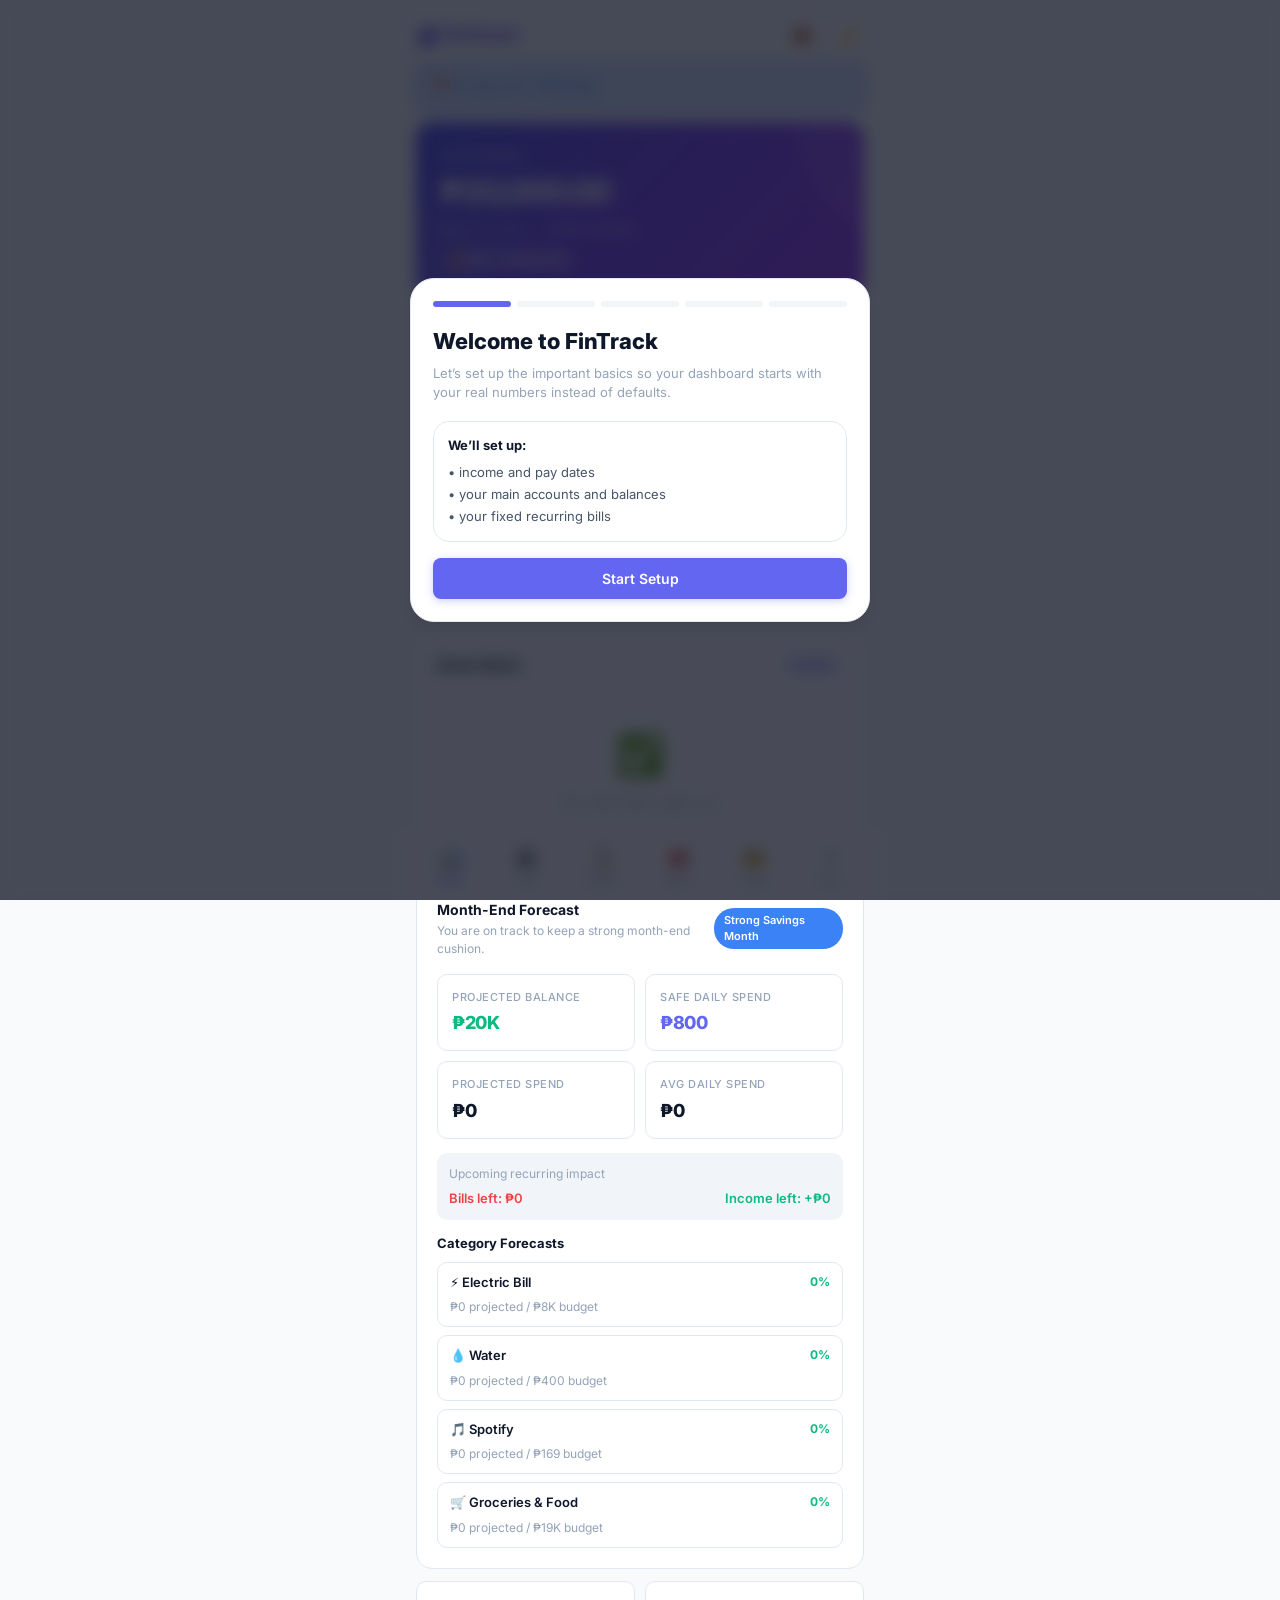
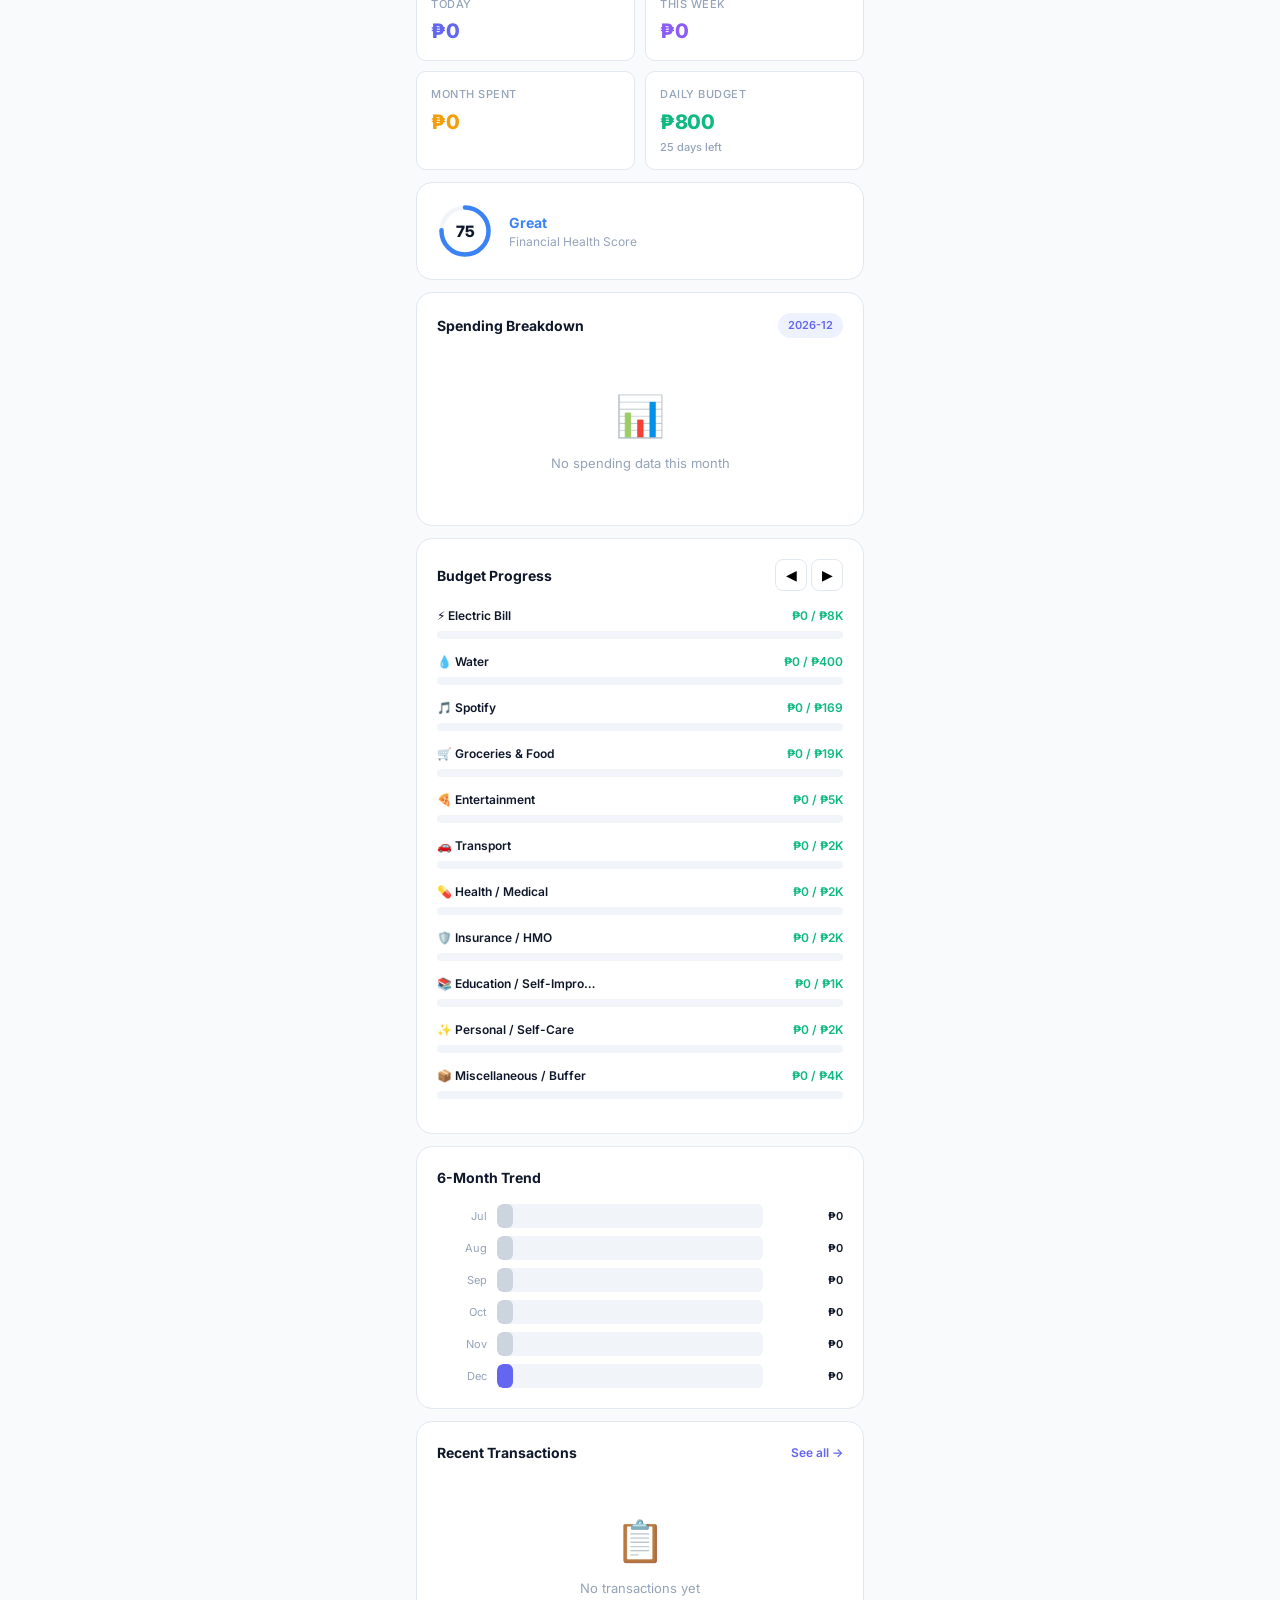
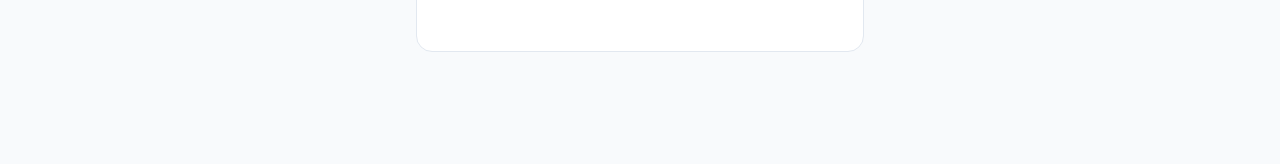
==== index.html.html @ 3748a981 "Add files via upload" ====
<!DOCTYPE html>
<html lang="en">
<head>
<meta charset="UTF-8">
<meta name="viewport" content="width=device-width, initial-scale=1.0">
<title>Finance Tracker</title>
<style>
@import url('https://fonts.googleapis.com/css2?family=Inter:wght@400;500;600;700;800&display=swap');
:root{
  --bg:#f8fafc;--surface:#ffffff;--surface2:#f1f5f9;--text:#0f172a;--text2:#475569;--text3:#94a3b8;
  --border:#e2e8f0;--accent:#6366f1;--accent2:#818cf8;--accent-soft:#eef2ff;
  --green:#10b981;--green-soft:#d1fae5;--red:#ef4444;--red-soft:#fee2e2;
  --amber:#f59e0b;--amber-soft:#fef3c7;--blue:#3b82f6;--blue-soft:#dbeafe;
  --purple:#8b5cf6;--pink:#ec4899;--cyan:#06b6d4;
  --radius:16px;--radius-sm:10px;--radius-xs:8px;
  --shadow:0 1px 3px rgba(0,0,0,.04),0 1px 2px rgba(0,0,0,.06);
  --shadow-md:0 4px 6px -1px rgba(0,0,0,.05),0 2px 4px -2px rgba(0,0,0,.05);
  --shadow-lg:0 10px 15px -3px rgba(0,0,0,.06),0 4px 6px -4px rgba(0,0,0,.06);
  --transition:all .2s ease;
}
.dark{
  --bg:#0c0f1a;--surface:#161b2e;--surface2:#1e2540;--text:#e2e8f0;--text2:#94a3b8;--text3:#64748b;
  --border:#2a3150;--accent:#818cf8;--accent2:#a5b4fc;--accent-soft:#1e1b4b;
  --green-soft:#064e3b;--red-soft:#450a0a;--amber-soft:#451a03;--blue-soft:#172554;
  --shadow:0 1px 3px rgba(0,0,0,.2);--shadow-md:0 4px 6px rgba(0,0,0,.2);--shadow-lg:0 10px 15px rgba(0,0,0,.25);
}
*{box-sizing:border-box;margin:0;padding:0}
body{font-family:'Inter',system-ui,-apple-system,sans-serif;background:var(--bg);color:var(--text);font-size:14px;line-height:1.5;transition:background .3s,color .3s;-webkit-font-smoothing:antialiased}
::-webkit-scrollbar{width:6px;height:6px}::-webkit-scrollbar-track{background:transparent}::-webkit-scrollbar-thumb{background:var(--border);border-radius:3px}

.app{max-width:480px;margin:0 auto;padding:0 16px 100px;min-height:100vh}

/* Top Bar */
.topbar{display:flex;align-items:center;justify-content:space-between;padding:16px 0 12px;position:sticky;top:0;background:var(--bg);z-index:50}
.topbar h1{font-size:18px;font-weight:800;background:linear-gradient(135deg,var(--accent),var(--purple));-webkit-background-clip:text;-webkit-text-fill-color:transparent}
.topbar-actions{display:flex;gap:8px}
.icon-btn{width:36px;height:36px;border-radius:var(--radius-xs);border:1px solid var(--border);background:var(--surface);display:flex;align-items:center;justify-content:center;cursor:pointer;font-size:16px;transition:var(--transition);color:var(--text)}
.icon-btn:hover{background:var(--surface2);transform:scale(1.05)}

/* Cards */
.card{background:var(--surface);border:1px solid var(--border);border-radius:var(--radius);padding:20px;margin-bottom:12px;transition:var(--transition)}
.card:hover{box-shadow:var(--shadow-md)}
.card-header{display:flex;align-items:center;justify-content:space-between;margin-bottom:16px}
.card-title{font-size:14px;font-weight:700;color:var(--text)}
.card-subtitle{font-size:12px;color:var(--text3);margin-top:2px}
.card-badge{font-size:11px;font-weight:600;padding:4px 10px;border-radius:20px;background:var(--accent-soft);color:var(--accent)}

/* Greeting Card */
.greeting{background:linear-gradient(135deg,#6366f1,#8b5cf6,#a855f7);border:none;color:#fff;padding:24px;position:relative;overflow:hidden}
.greeting::after{content:'';position:absolute;top:-50%;right:-30%;width:200px;height:200px;background:rgba(255,255,255,.08);border-radius:50%}
.greeting::before{content:'';position:absolute;bottom:-40%;left:-20%;width:160px;height:160px;background:rgba(255,255,255,.05);border-radius:50%}
.greeting .g-label{font-size:12px;opacity:.8;font-weight:500}
.greeting .g-amount{font-size:32px;font-weight:800;margin:4px 0;letter-spacing:-1px}
.greeting .g-sub{font-size:13px;opacity:.75;display:flex;gap:16px;flex-wrap:wrap}
.greeting .g-tag{display:inline-flex;align-items:center;gap:4px;background:rgba(255,255,255,.15);padding:4px 10px;border-radius:20px;font-size:11px;font-weight:600;margin-top:8px}

/* Stats Grid */
.stats-grid{display:grid;grid-template-columns:1fr 1fr;gap:10px;margin-bottom:12px}
.stat-card{background:var(--surface);border:1px solid var(--border);border-radius:var(--radius-sm);padding:14px;transition:var(--transition)}
.stat-card:hover{box-shadow:var(--shadow)}
.stat-label{font-size:11px;font-weight:500;color:var(--text3);text-transform:uppercase;letter-spacing:.5px}
.stat-value{font-size:20px;font-weight:800;margin-top:4px;letter-spacing:-.5px}
.stat-change{font-size:11px;margin-top:2px;font-weight:500}

/* Progress Bars */
.progress{margin-bottom:14px}
.progress-header{display:flex;justify-content:space-between;margin-bottom:6px}
.progress-label{font-size:12px;font-weight:600;color:var(--text)}
.progress-value{font-size:12px;font-weight:600}
.progress-track{height:8px;background:var(--surface2);border-radius:4px;overflow:hidden}
.progress-fill{height:100%;border-radius:4px;transition:width .4s ease}

/* Bottom Nav */
.bottom-nav{position:fixed;bottom:0;left:50%;transform:translateX(-50%);width:100%;max-width:480px;background:var(--surface);border-top:1px solid var(--border);display:flex;padding:8px 12px;padding-bottom:max(8px,env(safe-area-inset-bottom));z-index:100;backdrop-filter:blur(20px)}
.nav-item{flex:1;display:flex;flex-direction:column;align-items:center;gap:2px;padding:6px 0;border-radius:var(--radius-xs);cursor:pointer;transition:var(--transition);border:none;background:none;color:var(--text3);font-size:10px;font-weight:500;font-family:inherit}
.nav-item.active{color:var(--accent)}
.nav-item.active .nav-icon{background:var(--accent-soft);color:var(--accent)}
.nav-icon{font-size:18px;width:32px;height:28px;display:flex;align-items:center;justify-content:center;border-radius:14px;transition:var(--transition)}
.nav-item:hover .nav-icon{background:var(--surface2)}

/* Sections */
.section{display:none;animation:fadeIn .25s ease}.section.active{display:block}
@keyframes fadeIn{from{opacity:0;transform:translateY(8px)}to{opacity:1;transform:translateY(0)}}

/* Forms */
.input-group{margin-bottom:14px}
.input-label{font-size:12px;font-weight:600;color:var(--text2);margin-bottom:6px;display:block}
.input{width:100%;padding:10px 14px;border:1.5px solid var(--border);border-radius:var(--radius-xs);font-size:14px;font-weight:500;background:var(--surface);color:var(--text);font-family:inherit;transition:var(--transition);outline:none}
.input:focus{border-color:var(--accent);box-shadow:0 0 0 3px rgba(99,102,241,.1)}
select.input{appearance:none;background-image:url("data:image/svg+xml,%3Csvg width='10' height='6' viewBox='0 0 10 6' fill='none' xmlns='http://www.w3.org/2000/svg'%3E%3Cpath d='M1 1L5 5L9 1' stroke='%2394a3b8' stroke-width='1.5' stroke-linecap='round' stroke-linejoin='round'/%3E%3C/svg%3E");background-repeat:no-repeat;background-position:right 12px center;padding-right:32px}
.input-row{display:grid;grid-template-columns:1fr 1fr;gap:10px}
.input-row-3{display:grid;grid-template-columns:1fr 1fr 1fr;gap:10px}
textarea.input{resize:vertical;min-height:80px}

/* Buttons */
.btn{padding:12px 20px;border:none;border-radius:var(--radius-xs);font-size:14px;font-weight:600;cursor:pointer;font-family:inherit;transition:var(--transition);display:inline-flex;align-items:center;justify-content:center;gap:6px;width:100%}
.btn:active{transform:scale(.98)}
.btn-primary{background:var(--accent);color:#fff;box-shadow:0 2px 8px rgba(99,102,241,.3)}
.btn-primary:hover{background:var(--accent2);box-shadow:0 4px 12px rgba(99,102,241,.35)}
.btn-success{background:var(--green);color:#fff}
.btn-danger{background:var(--red);color:#fff}
.btn-ghost{background:transparent;color:var(--text2);border:1.5px solid var(--border)}
.btn-ghost:hover{background:var(--surface2)}
.btn-sm{padding:8px 14px;font-size:12px;width:auto;border-radius:var(--radius-xs)}
.btn-icon{width:32px;height:32px;padding:0;border-radius:var(--radius-xs);border:1px solid var(--border);background:var(--surface);cursor:pointer;display:flex;align-items:center;justify-content:center;font-size:14px;transition:var(--transition)}
.btn-icon:hover{background:var(--surface2)}

/* Quick Actions */
.quick-actions{display:flex;gap:8px;overflow-x:auto;padding:2px 0;-webkit-overflow-scrolling:touch}
.quick-chip{padding:8px 14px;border:1.5px solid var(--border);border-radius:20px;background:var(--surface);font-size:12px;font-weight:600;color:var(--text);cursor:pointer;white-space:nowrap;transition:var(--transition);font-family:inherit}
.quick-chip:hover{border-color:var(--accent);color:var(--accent);background:var(--accent-soft)}

/* Transaction List */
.tx-list{display:flex;flex-direction:column;gap:2px}
.tx-item{display:flex;align-items:center;gap:12px;padding:12px 14px;border-radius:var(--radius-sm);transition:var(--transition);cursor:default}
.tx-item:hover{background:var(--surface2)}
.tx-icon{width:40px;height:40px;border-radius:12px;display:flex;align-items:center;justify-content:center;font-size:18px;flex-shrink:0}
.tx-info{flex:1;min-width:0}
.tx-name{font-size:13px;font-weight:600;white-space:nowrap;overflow:hidden;text-overflow:ellipsis}
.tx-meta{font-size:11px;color:var(--text3);margin-top:1px}
.tx-amount{font-size:14px;font-weight:700;text-align:right;white-space:nowrap}
.tx-delete{opacity:0;transition:var(--transition)}
.tx-item:hover .tx-delete{opacity:1}

/* Category colors */
.cat-groceries{background:#dcfce7;color:#16a34a}.cat-transport{background:#dbeafe;color:#2563eb}
.cat-entertainment{background:#fce7f3;color:#db2777}.cat-health{background:#fee2e2;color:#dc2626}
.cat-electric{background:#fef3c7;color:#d97706}.cat-water{background:#cffafe;color:#0891b2}
.cat-misc{background:#f1f5f9;color:#64748b}.cat-savings{background:#d1fae5;color:#059669}
.cat-insurance{background:#ede9fe;color:#7c3aed}.cat-education{background:#e0e7ff;color:#4f46e5}
.cat-personal{background:#fce7f3;color:#be185d}.cat-spotify{background:#d1fae5;color:#059669}
.cat-income{background:#d1fae5;color:#059669}.cat-debt{background:#fee2e2;color:#dc2626}
.cat-default{background:var(--surface2);color:var(--text2)}

/* Donut Chart */
.donut-container{display:flex;align-items:center;gap:20px;flex-wrap:wrap;justify-content:center}
.donut-svg{width:160px;height:160px;flex-shrink:0}
.donut-legend{display:flex;flex-direction:column;gap:6px;flex:1;min-width:140px}
.legend-item{display:flex;align-items:center;gap:8px;font-size:12px}
.legend-dot{width:8px;height:8px;border-radius:50%;flex-shrink:0}
.legend-label{flex:1;color:var(--text2)}
.legend-value{font-weight:700;font-size:12px}

/* Bar Chart */
.bar-chart{display:flex;flex-direction:column;gap:8px}
.bar-row{display:flex;align-items:center;gap:10px}
.bar-label{width:50px;font-size:11px;color:var(--text3);text-align:right;flex-shrink:0}
.bar-track{flex:1;height:24px;background:var(--surface2);border-radius:6px;overflow:hidden}
.bar-fill{height:100%;border-radius:6px;display:flex;align-items:center;padding:0 8px;font-size:10px;color:#fff;font-weight:600;transition:width .4s ease;min-width:fit-content}
.bar-amount{width:70px;font-size:11px;font-weight:600;text-align:right;flex-shrink:0}

/* Goal Cards */
.goal-card{padding:16px;background:var(--surface2);border:1px solid var(--border);border-radius:var(--radius-sm);margin-bottom:10px;cursor:pointer;transition:var(--transition)}
.goal-card:hover{border-color:var(--accent)}
.goal-top{display:flex;justify-content:space-between;align-items:center;margin-bottom:8px}
.goal-name{font-weight:700;font-size:14px}
.goal-pct{font-weight:800;font-size:14px}
.goal-bar{height:8px;background:var(--border);border-radius:4px;overflow:hidden;margin-bottom:6px}
.goal-fill{height:100%;border-radius:4px;transition:width .4s}
.goal-sub{font-size:11px;color:var(--text3)}

/* Debt Card */
.debt-card{padding:16px;background:var(--surface2);border:1px solid var(--border);border-radius:var(--radius-sm);margin-bottom:10px;cursor:pointer;transition:var(--transition)}
.debt-card:hover{border-color:var(--red)}

/* Wish Card */
.wish-card{display:flex;align-items:center;gap:12px;padding:14px;background:var(--surface2);border:1px solid var(--border);border-radius:var(--radius-sm);margin-bottom:8px;transition:var(--transition)}
.wish-card:hover{border-color:var(--amber)}

/* Score */
.score-circle{width:100px;height:100px;margin:0 auto 12px;position:relative}
.score-bg{fill:none;stroke:var(--surface2);stroke-width:8}
.score-fill{fill:none;stroke-width:8;stroke-linecap:round;transform:rotate(-90deg);transform-origin:50% 50%;transition:stroke-dashoffset .6s ease}
.score-text{font-size:28px;font-weight:800;text-anchor:middle;dominant-baseline:central;fill:var(--text)}

/* Payday Banner */
.payday{background:var(--surface2);border:1px solid var(--border);border-radius:var(--radius-sm);padding:14px;margin-bottom:12px;display:flex;align-items:center;gap:14px}
.payday-days{font-size:28px;font-weight:800;color:var(--accent);min-width:48px;text-align:center;line-height:1}
.payday-info{flex:1}
.payday-label{font-size:13px;font-weight:600;color:var(--text)}
.payday-sub{font-size:11px;color:var(--text3)}

/* Alerts */
.alert{padding:12px 16px;border-radius:var(--radius-sm);margin-bottom:12px;font-size:13px;display:none;border:1px solid}
.alert-warn{background:var(--red-soft);border-color:var(--red);color:var(--red)}
.alert-info{background:var(--blue-soft);border-color:var(--blue);color:var(--blue)}
.dark .alert-warn{color:#fca5a5}.dark .alert-info{color:#93c5fd}

/* Empty State */
.empty{text-align:center;padding:32px 16px;color:var(--text3)}
.empty-icon{font-size:40px;margin-bottom:8px}
.empty-text{font-size:13px}

/* Modal */
.modal-overlay{position:fixed;top:0;left:0;width:100%;height:100%;background:rgba(0,0,0,.4);display:none;align-items:flex-end;justify-content:center;z-index:200;backdrop-filter:blur(4px)}
.modal-overlay.show{display:flex}
.modal{background:var(--surface);border-radius:var(--radius) var(--radius) 0 0;padding:24px;width:100%;max-width:480px;max-height:85vh;overflow-y:auto;animation:slideUp .25s ease}
@keyframes slideUp{from{transform:translateY(100%)}to{transform:translateY(0)}}
.modal-handle{width:36px;height:4px;background:var(--border);border-radius:2px;margin:0 auto 16px}
.modal h3{font-size:16px;font-weight:700;margin-bottom:16px}
.modal-actions{display:flex;gap:8px;margin-top:16px}

/* Filter Pills */
.filter-row{display:flex;gap:6px;overflow-x:auto;padding:2px 0;margin-bottom:14px;-webkit-overflow-scrolling:touch}
.filter-pill{padding:6px 14px;border:1.5px solid var(--border);border-radius:20px;font-size:12px;font-weight:600;background:var(--surface);color:var(--text2);cursor:pointer;white-space:nowrap;transition:var(--transition);font-family:inherit}
.filter-pill.active{background:var(--accent);color:#fff;border-color:var(--accent)}
.filter-pill:hover:not(.active){border-color:var(--accent);color:var(--accent)}

/* Setting rows */
.setting-item{display:flex;align-items:center;justify-content:space-between;padding:14px 0;border-bottom:1px solid var(--border)}
.setting-item:last-child{border:none}
.setting-left{display:flex;align-items:center;gap:10px}
.setting-icon{width:36px;height:36px;border-radius:var(--radius-xs);display:flex;align-items:center;justify-content:center;font-size:16px;background:var(--surface2)}
.setting-name{font-size:13px;font-weight:600}
.setting-desc{font-size:11px;color:var(--text3)}
.setting-input{width:110px;text-align:right}


.info-btn{width:22px;height:22px;border-radius:50%;border:1px solid var(--border);background:var(--surface2);color:var(--text3);display:inline-flex;align-items:center;justify-content:center;font-size:11px;font-weight:800;cursor:pointer;transition:var(--transition);margin-left:6px}
.info-btn:hover{color:var(--accent);border-color:var(--accent);background:var(--accent-soft)}
.inline-actions{display:flex;gap:6px;align-items:center}
.nw-row-actions{display:flex;gap:6px;align-items:center;justify-content:flex-end;flex-wrap:nowrap}


.onboard-overlay{position:fixed;inset:0;background:rgba(2,6,23,.72);display:none;align-items:center;justify-content:center;z-index:500;padding:16px;backdrop-filter:blur(8px)}
.onboard-overlay.show{display:flex}
.onboard-card{width:100%;max-width:460px;background:var(--surface);border:1px solid var(--border);border-radius:24px;padding:22px;box-shadow:var(--shadow-lg);max-height:90vh;overflow:auto}
.onboard-step{display:none}
.onboard-step.active{display:block}
.onboard-progress{display:flex;gap:6px;margin:0 0 18px}
.onboard-progress span{flex:1;height:6px;border-radius:999px;background:var(--surface2)}
.onboard-progress span.active{background:var(--accent)}
.onboard-title{font-size:22px;font-weight:800;margin-bottom:6px}
.onboard-sub{font-size:13px;color:var(--text3);margin-bottom:18px}
.choice-grid{display:grid;grid-template-columns:1fr 1fr;gap:10px}
.choice-card{border:1.5px solid var(--border);border-radius:14px;padding:14px;background:var(--surface);cursor:pointer;transition:var(--transition)}
.choice-card.active{border-color:var(--accent);background:var(--accent-soft)}
.mini-list{display:grid;gap:8px}
.mini-item{display:flex;align-items:center;justify-content:space-between;gap:8px;padding:10px 12px;border:1px solid var(--border);border-radius:12px;background:var(--surface2)}
.tag-row{display:flex;gap:8px;flex-wrap:wrap}
.tag-btn{padding:8px 12px;border-radius:999px;border:1px solid var(--border);background:var(--surface);cursor:pointer;font-size:12px;font-weight:600}
.tag-btn.active{background:var(--accent-soft);border-color:var(--accent);color:var(--accent)}

/* NW */
.nw-account{display:grid;grid-template-columns:minmax(0,1fr) auto;align-items:center;gap:10px;padding:12px 0;border-bottom:1px solid var(--border)}
.nw-account:last-child{border:none}
.nw-name{display:flex;align-items:center;gap:8px;font-size:13px;font-weight:600;min-width:0}

/* Journal */
.journal-card{padding:16px;background:var(--surface2);border:1px solid var(--border);border-radius:var(--radius-sm);margin-bottom:8px}
.journal-date{font-size:11px;color:var(--text3);margin-bottom:4px}
.journal-title{font-weight:700;font-size:14px;margin-bottom:4px}
.journal-text{font-size:13px;color:var(--text2);white-space:pre-wrap}

/* Custom scrollbar hide for nav */
.filter-row::-webkit-scrollbar,.quick-actions::-webkit-scrollbar{display:none}

@media(max-width:380px){
  .stats-grid{grid-template-columns:1fr 1fr}
  .input-row,.input-row-3{grid-template-columns:1fr}
  .stat-value{font-size:17px}
}
</style>
</head>
<body>
<div class="app">
<div class="topbar">
  <h1>💰 FinTrack</h1>
  <div class="topbar-actions">
    <button class="icon-btn" onclick="exportCSV()" title="Export CSV">📥</button>
    <button class="icon-btn" id="dark-toggle" onclick="toggleDark()" title="Toggle theme">🌙</button>
  </div>
</div>

<div class="alert alert-warn" id="alert"></div>
<div class="alert alert-info" id="tip-box"></div>

<!-- DASHBOARD -->
<div class="section active" id="sec-dashboard">
  <div class="card greeting" id="greeting-card"></div>
  <div class="payday" id="payday-card"></div>
  <div class="card" id="recurring-dashboard"></div>
  <div class="card" id="smart-alerts-card"></div>
  <div class="card" id="forecast-card"></div>
  <div class="stats-grid" id="stats-grid"></div>
  <div id="health-mini"></div>
  <div class="card"><div class="card-header"><span class="card-title">Spending Breakdown</span><span class="card-badge" id="donut-month"></span></div><div id="donut-area"></div></div>
  <div class="card"><div class="card-header"><span class="card-title">Budget Progress</span><div style="display:flex;gap:4px"><button class="btn-icon" onclick="changeMonth(-1)">◀</button><button class="btn-icon" onclick="changeMonth(1)">▶</button></div></div><div id="budget-bars"></div></div>
  <div class="card"><div class="card-header"><span class="card-title">6-Month Trend</span></div><div id="month-chart"></div></div>
  <div class="card"><div class="card-header"><span class="card-title">Recent Transactions</span><span style="font-size:12px;color:var(--accent);cursor:pointer;font-weight:600" onclick="showTab('history')">See all →</span></div><div id="recent-tx"></div></div>
</div>

<!-- ADD -->
<div class="section" id="sec-add">
  <div class="card">
    <div class="card-header"><span class="card-title">New Expense</span></div>
    <div class="input-row" style="margin-bottom:14px">
      <div class="input-group"><label class="input-label">Date</label><input type="date" class="input" id="f-date"></div>
      <div class="input-group"><label class="input-label">Amount (₱)</label><input type="number" class="input" id="f-amount" placeholder="0.00"></div>
    </div>
    <div class="input-group"><label class="input-label">Category</label><select class="input" id="f-cat" onchange="toggleCustom()"></select></div>
    <div class="input-group" id="custom-cat-wrap" style="display:none"><label class="input-label">Custom Category Name</label><input type="text" class="input" id="f-custom-cat" placeholder="e.g. Birthday Gift"></div>
    <div class="input-row"><div class="input-group"><label class="input-label">Account</label><select class="input" id="f-account"></select></div><div class="input-group"><label class="input-label">Note (optional)</label><input type="text" class="input" id="f-note" placeholder="e.g. SM Supermarket"></div></div>
    <button class="btn btn-primary" onclick="addEntry()">Add Expense</button>
  </div>
  <div class="card">
    <div class="card-header"><span class="card-title">Quick Add</span></div>
    <div class="quick-actions" id="quick-buttons"></div>
  </div>
  <div class="card">
    <div class="card-header"><span class="card-title">Extra Income</span><span class="card-badge" style="background:var(--green-soft);color:var(--green)">+ Income</span></div>
    <div class="input-row" style="margin-bottom:14px">
      <div class="input-group"><label class="input-label">Date</label><input type="date" class="input" id="inc-date"></div>
      <div class="input-group"><label class="input-label">Amount (₱)</label><input type="number" class="input" id="inc-amount" placeholder="0.00"></div>
    </div>
    <div class="input-row" style="margin-bottom:14px">
      <div class="input-group"><label class="input-label">Source</label><select class="input" id="inc-source"><option>Freelance</option><option>Bonus</option><option>13th Month Pay</option><option>Side Hustle</option><option>Gift/Reward</option><option>Other</option></select></div>
      <div class="input-group"><label class="input-label">Account</label><select class="input" id="inc-account"></select></div>
    </div>
    <div class="input-group"><label class="input-label">Note</label><input type="text" class="input" id="inc-note" placeholder="e.g. Logo design"></div>
    <button class="btn btn-success" onclick="addIncome()">Add Income</button>
  </div>
</div>

<!-- HISTORY -->
<div class="section" id="sec-history">
  <div class="card" style="margin-bottom:12px">
    <div class="card-header"><span class="card-title">Search & Filters</span><span class="card-badge">History</span></div>
    <div class="input-group" style="margin-bottom:12px">
      <label class="input-label">Search</label>
      <input type="text" class="input" id="hist-search" placeholder="Search note, category, source, amount..." oninput="render()">
    </div>
    <div class="input-row" style="margin-bottom:12px">
      <div class="input-group" style="margin:0"><label class="input-label">Category</label><select class="input" id="hist-filter" onchange="render()"></select></div>
      <div class="input-group" style="margin:0"><label class="input-label">Month</label><input type="month" class="input" id="hist-month" onchange="render()"></div>
    </div>
    <div class="input-row" style="margin-bottom:12px">
      <div class="input-group" style="margin:0"><label class="input-label">Type</label><select class="input" id="hist-type" onchange="render()"><option value="all">All</option><option value="expense">Expenses</option><option value="income">Income</option></select></div>
      <div class="input-group" style="margin:0"><label class="input-label">Sort</label><select class="input" id="hist-sort" onchange="render()"><option value="newest">Newest</option><option value="oldest">Oldest</option><option value="highest">Highest Amount</option><option value="lowest">Lowest Amount</option></select></div>
    </div>
    <div class="input-group" style="margin-bottom:12px"><label class="input-label">Account</label><select class="input" id="hist-account" onchange="render()"></select></div>
    <div class="input-row" style="margin-bottom:12px">
      <div class="input-group" style="margin:0"><label class="input-label">Min Amount (₱)</label><input type="number" class="input" id="hist-min" placeholder="0" oninput="render()"></div>
      <div class="input-group" style="margin:0"><label class="input-label">Max Amount (₱)</label><input type="number" class="input" id="hist-max" placeholder="Any" oninput="render()"></div>
    </div>
    <div style="display:flex;gap:8px;flex-wrap:wrap">
      <button class="btn btn-ghost btn-sm" onclick="resetHistoryFilters()">Reset Filters</button>
      <button class="btn btn-ghost btn-sm" onclick="exportCSV()">📥 CSV</button>
    </div>
  </div>
  <div id="history-summary"></div>
  <div id="history-content"></div>
  <div class="card" style="margin-top:12px"><div class="card-header"><span class="card-title">Income History</span></div><div id="income-history"></div></div>
</div>

<!-- GOALS -->
<div class="section" id="sec-goals">
  <div class="card"><div class="card-header"><span class="card-title">Financial Health <button class="info-btn" onclick="showInfo(\'financial-health\')" title="What is this?">i</button></span></div><div id="health-score"></div></div>
  <div class="card">
    <div class="card-header"><span class="card-title">Savings Goals</span><button class="btn btn-sm btn-ghost" onclick="openModal('modal-add-goal')">+ Add</button></div>
    <div id="goals-list"></div>
  </div>
  <div class="card">
    <div class="card-header"><span class="card-title">Wishlist</span><button class="btn btn-sm btn-ghost" onclick="openModal('modal-add-wish')">+ Add</button></div>
    <div id="wishlist"></div>
  </div>
  <div class="card"><div class="card-header"><span class="card-title">Emergency Fund Calculator</span></div><div id="ef-calc"></div></div>
</div>

<!-- DEBTS -->
<div class="section" id="sec-debts">
  <div class="card">
    <div class="card-header"><span class="card-title">Debt Tracker</span><button class="btn btn-sm btn-ghost" onclick="openModal('modal-add-debt')">+ Add</button></div>
    <div id="debt-summary"></div>
    <div id="debt-list"></div>
  </div>
</div>

<!-- MORE -->
<div class="section" id="sec-more">
  <div class="card"><div class="card-header"><span class="card-title">Net Worth <button class="info-btn" onclick="showInfo(\'net-worth\')" title="What is this?">i</button></span><button class="btn btn-sm btn-ghost" onclick="openNetWorthAdd()">+ Add</button></div>
    <div id="nw-inputs"></div>
    <button class="btn btn-success" style="margin-top:14px" onclick="saveNetWorth()">Save Balances</button>
    <div id="nw-total"></div>
  </div>
  <div class="card"><div class="card-header"><span class="card-title">Net Worth History <button class="info-btn" onclick="showInfo(\'net-worth-history\')" title="What is this?">i</button></span></div><div id="nw-chart"></div></div>
  <div class="card"><div class="card-header"><span class="card-title">Annual Report — <span id="year-label"></span></span><div style="display:flex;gap:4px"><button class="btn-icon" onclick="changeYear(-1)">◀</button><button class="btn-icon" onclick="changeYear(1)">▶</button></div></div>
    <div class="stats-grid" id="year-stats"></div>
    <div id="year-chart" style="margin-top:14px"></div>
    <div id="year-top" style="margin-top:14px"></div>
  </div>
  <div class="card"><div class="card-header"><span class="card-title">Financial Journal</span><button class="btn btn-sm btn-ghost" onclick="openModal('modal-add-journal')">+ Add</button></div><div id="journal-list"></div></div>
  <div class="card"><div class="card-header"><span class="card-title">50/30/20 Rule <button class="info-btn" onclick="showInfo(\'rule-503020\')" title="What is this?">i</button></span></div><div id="rule-content"></div></div>
  <div class="card"><div class="card-header"><span class="card-title">Settings</span><button class="btn btn-sm btn-ghost" onclick="openModal('modal-smart-budget')">Smart Setup</button></div>
    <div id="settings-content"></div>
  </div>
  <div class="card"><div class="card-header"><span class="card-title">Recurring Bills & Income</span><button class="btn btn-sm btn-ghost" onclick="openModal('modal-add-recurring')">+ Add</button></div><div id="recurring-manager"></div></div>
  <div class="card"><div class="card-header"><span class="card-title">Smart Alert Settings</span></div><div id="alert-settings"></div></div>
  <div class="card"><div class="card-header"><span class="card-title">Custom Categories</span></div><div id="custom-cat-list"></div></div>
  <div class="card"><div class="card-header"><span class="card-title">Backup & Restore</span></div>
    <div style="display:flex;gap:8px;flex-wrap:wrap">
      <button class="btn btn-sm btn-ghost" onclick="backupData()">📥 Download Backup</button>
      <button class="btn btn-sm btn-ghost" onclick="document.getElementById('restore-file').click()">📤 Restore</button>
      <input type="file" id="restore-file" accept=".json" style="display:none" onchange="restoreData(event)">
    </div>
    <div id="backup-msg" style="font-size:12px;color:var(--text3);margin-top:8px"></div>
  </div>
</div>

<!-- Bottom Nav -->
<nav class="bottom-nav">
  <button class="nav-item active" data-tab="dashboard" onclick="showTab('dashboard')"><span class="nav-icon">📊</span>Home</button>
  <button class="nav-item" data-tab="add" onclick="showTab('add')"><span class="nav-icon">➕</span>Add</button>
  <button class="nav-item" data-tab="history" onclick="showTab('history')"><span class="nav-icon">📋</span>History</button>
  <button class="nav-item" data-tab="goals" onclick="showTab('goals')"><span class="nav-icon">🎯</span>Goals</button>
  <button class="nav-item" data-tab="debts" onclick="showTab('debts')"><span class="nav-icon">💳</span>Debts</button>
  <button class="nav-item" data-tab="more" onclick="showTab('more')"><span class="nav-icon">⚙️</span>More</button>
</nav>
</div>

<!-- MODALS -->
<div class="modal-overlay" id="modal-add-goal" onclick="if(event.target===this)closeModal(this.id)"><div class="modal"><div class="modal-handle"></div><h3>New Savings Goal</h3>
  <div class="input-group"><label class="input-label">Goal Name</label><input type="text" class="input" id="g-name" placeholder="e.g. Emergency Fund"></div>
  <div class="input-row"><div class="input-group"><label class="input-label">Target (₱)</label><input type="number" class="input" id="g-target" placeholder="270000"></div><div class="input-group"><label class="input-label">Current (₱)</label><input type="number" class="input" id="g-current" placeholder="0"></div></div>
  <div class="input-group"><label class="input-label">Monthly Contribution (₱)</label><input type="number" class="input" id="g-monthly" placeholder="15000"></div>
  <div class="modal-actions"><button class="btn btn-ghost" onclick="closeModal('modal-add-goal')">Cancel</button><button class="btn btn-primary" onclick="addGoal()">Add Goal</button></div>
</div></div>

<div class="modal-overlay" id="modal-edit-goal" onclick="if(event.target===this)closeModal(this.id)"><div class="modal"><div class="modal-handle"></div><h3>Edit Goal</h3>
  <div class="input-group"><label class="input-label">Name</label><input type="text" class="input" id="mg-name"></div>
  <div class="input-row"><div class="input-group"><label class="input-label">Target (₱)</label><input type="number" class="input" id="mg-target"></div><div class="input-group"><label class="input-label">Current (₱)</label><input type="number" class="input" id="mg-current"></div></div>
  <div class="input-group"><label class="input-label">Monthly (₱)</label><input type="number" class="input" id="mg-monthly"></div>
  <div class="modal-actions"><button class="btn btn-ghost" onclick="closeModal('modal-edit-goal')">Cancel</button><button class="btn btn-danger btn-sm" onclick="deleteGoal()">Delete</button><button class="btn btn-primary" onclick="saveGoalEdit()">Save</button></div>
</div></div>

<div class="modal-overlay" id="modal-add-wish" onclick="if(event.target===this)closeModal(this.id)"><div class="modal"><div class="modal-handle"></div><h3>Add to Wishlist</h3>
  <div class="input-group"><label class="input-label">Item</label><input type="text" class="input" id="w-name" placeholder="e.g. AirPods"></div>
  <div class="input-row"><div class="input-group"><label class="input-label">Price (₱)</label><input type="number" class="input" id="w-price" placeholder="0"></div><div class="input-group"><label class="input-label">Priority</label><select class="input" id="w-priority"><option>Low</option><option>Medium</option><option selected>Want</option><option>Need Soon</option></select></div></div>
  <div class="modal-actions"><button class="btn btn-ghost" onclick="closeModal('modal-add-wish')">Cancel</button><button class="btn btn-primary" onclick="addWish()">Add</button></div>
</div></div>

<div class="modal-overlay" id="modal-add-debt" onclick="if(event.target===this)closeModal(this.id)"><div class="modal"><div class="modal-handle"></div><h3>Add Debt</h3>
  <div class="input-row"><div class="input-group"><label class="input-label">Name</label><input type="text" class="input" id="d-name" placeholder="e.g. Credit Card"></div><div class="input-group"><label class="input-label">Type</label><select class="input" id="d-type"><option>Credit Card</option><option>Personal Loan</option><option>Friend/Family</option><option>BNPL</option><option>Other</option></select></div></div>
  <div class="input-row"><div class="input-group"><label class="input-label">Total Owed (₱)</label><input type="number" class="input" id="d-total" placeholder="0"></div><div class="input-group"><label class="input-label">Monthly Payment (₱)</label><input type="number" class="input" id="d-payment" placeholder="0"></div></div>
  <div class="input-row"><div class="input-group"><label class="input-label">Interest (%/yr)</label><input type="number" class="input" id="d-interest" placeholder="0" step="0.1"></div><div class="input-group"><label class="input-label">Due Date</label><input type="text" class="input" id="d-due" placeholder="e.g. 15th"></div></div>
  <div class="modal-actions"><button class="btn btn-ghost" onclick="closeModal('modal-add-debt')">Cancel</button><button class="btn btn-danger" onclick="addDebt()">Add Debt</button></div>
</div></div>

<div class="modal-overlay" id="modal-edit-debt" onclick="if(event.target===this)closeModal(this.id)"><div class="modal"><div class="modal-handle"></div><h3>Edit Debt</h3>
  <div class="input-group"><label class="input-label">Name</label><input type="text" class="input" id="md-name"></div>
  <div class="input-row"><div class="input-group"><label class="input-label">Remaining (₱)</label><input type="number" class="input" id="md-total"></div><div class="input-group"><label class="input-label">Payment (₱/mo)</label><input type="number" class="input" id="md-payment"></div></div>
  <div class="input-group"><label class="input-label">Interest (%/yr)</label><input type="number" class="input" id="md-interest" step="0.1"></div>
  <div class="modal-actions"><button class="btn btn-ghost" onclick="closeModal('modal-edit-debt')">Cancel</button><button class="btn btn-danger btn-sm" onclick="deleteDebt()">Delete</button><button class="btn btn-primary" onclick="saveDebtEdit()">Save</button></div>
</div></div>

<div class="modal-overlay" id="modal-edit-cat" onclick="if(event.target===this)closeModal(this.id)"><div class="modal"><div class="modal-handle"></div><h3>Edit Category</h3>
  <div class="input-group"><label class="input-label">Name</label><input type="text" class="input" id="modal-edit-name"></div>
  <div class="modal-actions"><button class="btn btn-ghost" onclick="closeModal('modal-edit-cat')">Cancel</button><button class="btn btn-primary" onclick="confirmEdit()">Save</button></div>
</div></div>

<div class="modal-overlay" id="modal-delete-cat" onclick="if(event.target===this)closeModal(this.id)"><div class="modal"><div class="modal-handle"></div><h3>Delete Category</h3>
  <p id="modal-delete-msg" style="font-size:13px;margin-bottom:8px"></p>
  <p style="font-size:12px;color:var(--text3)">Transactions will move to Miscellaneous / Buffer.</p>
  <div class="modal-actions"><button class="btn btn-ghost" onclick="closeModal('modal-delete-cat')">Cancel</button><button class="btn btn-danger" onclick="confirmDelete()">Delete</button></div>
</div></div>

<div class="modal-overlay" id="modal-add-journal" onclick="if(event.target===this)closeModal(this.id)"><div class="modal"><div class="modal-handle"></div><h3>New Journal Entry</h3>
  <div class="input-row"><div class="input-group"><label class="input-label">Month</label><input type="month" class="input" id="j-month"></div><div class="input-group"><label class="input-label">Title</label><input type="text" class="input" id="j-title" placeholder="e.g. Monthly reflection"></div></div>
  <div class="input-group"><label class="input-label">Note</label><textarea class="input" id="j-note" placeholder="Write your thoughts..."></textarea></div>
  <div class="modal-actions"><button class="btn btn-ghost" onclick="closeModal('modal-add-journal')">Cancel</button><button class="btn btn-primary" onclick="addJournal()">Save</button></div>
</div></div>


<div class="modal-overlay" id="modal-edit-entry" onclick="if(event.target===this)closeModal(this.id)"><div class="modal"><div class="modal-handle"></div><h3>Edit Expense</h3>
  <div class="input-row">
    <div class="input-group"><label class="input-label">Date</label><input type="date" class="input" id="me-date"></div>
    <div class="input-group"><label class="input-label">Amount (₱)</label><input type="number" class="input" id="me-amount" placeholder="0.00"></div>
  </div>
  <div class="input-group"><label class="input-label">Category</label><select class="input" id="me-cat"></select></div>
  <div class="input-group" id="me-custom-cat-wrap" style="display:none"><label class="input-label">Custom Category Name</label><input type="text" class="input" id="me-custom-cat" placeholder="e.g. Birthday Gift"></div>
  <div class="input-row"><div class="input-group"><label class="input-label">Account</label><select class="input" id="me-account"></select></div><div class="input-group"><label class="input-label">Note</label><input type="text" class="input" id="me-note" placeholder="Optional note"></div></div>
  <div class="modal-actions">
    <button class="btn btn-ghost" onclick="closeModal('modal-edit-entry')">Cancel</button>
    <button class="btn btn-danger btn-sm" onclick="deleteEditingEntry()">Delete</button>
    <button class="btn btn-ghost btn-sm" onclick="duplicateEditingEntry()">Duplicate</button>
    <button class="btn btn-primary" onclick="saveEntryEdit()">Save</button>
  </div>
</div></div>

<div class="modal-overlay" id="modal-edit-income" onclick="if(event.target===this)closeModal(this.id)"><div class="modal"><div class="modal-handle"></div><h3>Edit Income</h3>
  <div class="input-row">
    <div class="input-group"><label class="input-label">Date</label><input type="date" class="input" id="mi-date"></div>
    <div class="input-group"><label class="input-label">Amount (₱)</label><input type="number" class="input" id="mi-amount" placeholder="0.00"></div>
  </div>
  <div class="input-row">
    <div class="input-group"><label class="input-label">Source</label><select class="input" id="mi-source"><option>Freelance</option><option>Bonus</option><option>13th Month Pay</option><option>Side Hustle</option><option>Gift/Reward</option><option>Other</option></select></div>
    <div class="input-group"><label class="input-label">Account</label><select class="input" id="mi-account"></select></div>
  </div>
  <div class="input-group"><label class="input-label">Note</label><input type="text" class="input" id="mi-note" placeholder="Optional note"></div>
  <div class="modal-actions">
    <button class="btn btn-ghost" onclick="closeModal('modal-edit-income')">Cancel</button>
    <button class="btn btn-danger btn-sm" onclick="deleteEditingIncome()">Delete</button>
    <button class="btn btn-ghost btn-sm" onclick="duplicateEditingIncome()">Duplicate</button>
    <button class="btn btn-primary" onclick="saveIncomeEdit()">Save</button>
  </div>
</div></div>


<div class="modal-overlay" id="modal-add-recurring" onclick="if(event.target===this)closeModal(this.id)"><div class="modal"><div class="modal-handle"></div><h3>Add Recurring Item</h3>
  <div class="input-row">
    <div class="input-group"><label class="input-label">Type</label><select class="input" id="r-type" onchange="toggleRecurringType()"><option value="bill">Bill</option><option value="income">Income</option></select></div>
    <div class="input-group"><label class="input-label">Day of Month</label><input type="number" class="input" id="r-day" min="1" max="31" placeholder="15"></div>
  </div>
  <div class="input-row">
    <div class="input-group"><label class="input-label">Name</label><input type="text" class="input" id="r-name" placeholder="e.g. Electric Bill"></div>
    <div class="input-group"><label class="input-label">Amount (₱)</label><input type="number" class="input" id="r-amount" placeholder="0.00"></div>
  </div>
  <div class="input-group" id="r-cat-wrap"><label class="input-label">Category</label><select class="input" id="r-cat"></select></div>
  <div class="modal-actions"><button class="btn btn-ghost" onclick="closeModal('modal-add-recurring')">Cancel</button><button class="btn btn-primary" onclick="addRecurring()">Add Recurring</button></div>
</div></div>


<div class="modal-overlay" id="modal-info" onclick="if(event.target===this)closeModal(this.id)"><div class="modal"><div class="modal-handle"></div><h3 id="info-title">About this section</h3><div id="info-body" style="font-size:13px;color:var(--text2);line-height:1.7"></div><div class="modal-actions"><button class="btn btn-primary" onclick="closeModal('modal-info')">Got it</button></div></div></div>

<div class="modal-overlay" id="modal-nw-account" onclick="if(event.target===this)closeModal(this.id)"><div class="modal"><div class="modal-handle"></div><h3 id="nw-modal-title">Add Net Worth Account</h3>
  <div class="input-row">
    <div class="input-group"><label class="input-label">Icon</label>
      <select class="input" id="nw-acc-icon">
        <option>🏦</option><option>📱</option><option>💳</option><option>💵</option><option>📈</option><option>🏠</option><option>🚗</option><option>🪙</option><option>💼</option><option>🎯</option>
      </select>
    </div>
    <div class="input-group"><label class="input-label">Opening Balance (₱)</label><input type="number" class="input" id="nw-acc-balance" placeholder="0"></div>
  </div>
  <div class="input-group"><label class="input-label">Account Name</label><input type="text" class="input" id="nw-acc-name" placeholder="e.g. Maya Savings"></div>
  <div class="modal-actions"><button class="btn btn-ghost" onclick="closeModal('modal-nw-account')">Cancel</button><button class="btn btn-danger btn-sm" id="nw-delete-btn" style="display:none" onclick="deleteNetWorthAccount()">Delete</button><button class="btn btn-primary" onclick="saveNetWorthAccount()">Save</button></div>
</div></div>


<div class="modal-overlay" id="modal-transfer" onclick="if(event.target===this)closeModal(this.id)"><div class="modal"><div class="modal-handle"></div><h3>Transfer Between Accounts</h3>
  <div class="input-row">
    <div class="input-group"><label class="input-label">From</label><select class="input" id="t-from"></select></div>
    <div class="input-group"><label class="input-label">To</label><select class="input" id="t-to"></select></div>
  </div>
  <div class="input-row">
    <div class="input-group"><label class="input-label">Amount (₱)</label><input type="number" class="input" id="t-amount" placeholder="0.00"></div>
    <div class="input-group"><label class="input-label">Date</label><input type="date" class="input" id="t-date"></div>
  </div>
  <div class="input-group"><label class="input-label">Note</label><input type="text" class="input" id="t-note" placeholder="Optional note"></div>
  <div class="modal-actions"><button class="btn btn-ghost" onclick="closeModal('modal-transfer')">Cancel</button><button class="btn btn-primary" onclick="addTransfer()">Save Transfer</button></div>
</div></div>


<div class="onboard-overlay" id="onboard-overlay">
  <div class="onboard-card">
    <div class="onboard-progress" id="onboard-progress"></div>

    <div class="onboard-step active" data-step="0">
      <div class="onboard-title">Welcome to FinTrack</div>
      <div class="onboard-sub">Let’s set up the important basics so your dashboard starts with your real numbers instead of defaults.</div>
      <div class="card" style="padding:14px;margin-bottom:14px">
        <div style="font-size:13px;font-weight:700;margin-bottom:6px">We’ll set up:</div>
        <div style="font-size:13px;color:var(--text2);line-height:1.7">• income and pay dates<br>• your main accounts and balances<br>• your fixed recurring bills</div>
      </div>
      <div class="modal-actions"><button class="btn btn-primary" onclick="nextOnboardStep()">Start Setup</button></div>
    </div>

    <div class="onboard-step" data-step="1">
      <div class="onboard-title">Income & payday</div>
      <div class="onboard-sub">This helps the app calculate budget, payday countdown, and forecasts.</div>
      <div class="input-group"><label class="input-label">Monthly take-home salary</label><input type="number" class="input" id="ob-salary" placeholder="20000"></div>
      <div class="input-group"><label class="input-label">Pay schedule</label>
        <select class="input" id="ob-pay-mode" onchange="toggleOnboardPayMode()">
          <option value="twice">Twice a month</option>
          <option value="monthly">Once a month</option>
        </select>
      </div>
      <div class="input-row" id="ob-pay-twice-row">
        <div class="input-group"><label class="input-label">First payday</label><input type="number" class="input" id="ob-pay-1" min="1" max="31" placeholder="5"></div>
        <div class="input-group"><label class="input-label">Second payday</label><input type="number" class="input" id="ob-pay-2" min="1" max="31" placeholder="20"></div>
      </div>
      <div class="input-group" id="ob-pay-monthly-row" style="display:none"><label class="input-label">Payday</label><input type="number" class="input" id="ob-pay-single" min="1" max="31" placeholder="30"></div>
      <div class="modal-actions"><button class="btn btn-ghost" onclick="prevOnboardStep()">Back</button><button class="btn btn-primary" onclick="nextOnboardStep()">Next</button></div>
    </div>

    <div class="onboard-step" data-step="2">
      <div class="onboard-title">Main accounts</div>
      <div class="onboard-sub">Choose the accounts you actually use. You can always add more later.</div>
      <div class="mini-list" id="ob-account-list"></div>
      <div class="modal-actions"><button class="btn btn-ghost" onclick="prevOnboardStep()">Back</button><button class="btn btn-primary" onclick="nextOnboardStep()">Next</button></div>
    </div>

    <div class="onboard-step" data-step="3">
      <div class="onboard-title">Fixed monthly bills</div>
      <div class="onboard-sub">Select the bills you want preloaded as recurring items. You can edit them later.</div>
      <div class="mini-list" id="ob-bills-list"></div>
      <div class="modal-actions"><button class="btn btn-ghost" onclick="prevOnboardStep()">Back</button><button class="btn btn-primary" onclick="nextOnboardStep()">Next</button></div>
    </div>

    <div class="onboard-step" data-step="4">
      <div class="onboard-title">You’re ready</div>
      <div class="onboard-sub">We’ll apply your setup now and open your dashboard.</div>
      <div class="card" style="padding:14px;margin-bottom:14px">
        <div style="font-size:13px;color:var(--text2);line-height:1.7">
          Your setup will update salary, pay dates, accounts, and recurring bills.
        </div>
      </div>
      <div class="modal-actions"><button class="btn btn-ghost" onclick="skipOnboarding()">Skip for now</button><button class="btn btn-primary" onclick="finishOnboarding()">Finish Setup</button></div>
    </div>
  </div>
</div>


<div class="modal-overlay" id="modal-smart-budget" onclick="if(event.target===this)closeModal(this.id)"><div class="modal"><div class="modal-handle"></div><h3>Smart Budget Setup</h3>
  <div style="font-size:13px;color:var(--text2);line-height:1.7;margin-bottom:14px">
    Recommended: auto-calculate category budgets from your salary, pay schedule, and recurring bills.
  </div>
  <div class="choice-grid" style="margin-bottom:14px">
    <button class="choice-card active" id="smart-mode-503020" onclick="selectSmartMode('503020')" type="button">
      <div style="font-weight:700;margin-bottom:4px">50/30/20</div>
      <div style="font-size:12px;color:var(--text3)">Balanced default</div>
    </button>
    <button class="choice-card" id="smart-mode-conservative" onclick="selectSmartMode('conservative')" type="button">
      <div style="font-weight:700;margin-bottom:4px">Conservative</div>
      <div style="font-size:12px;color:var(--text3)">More buffer and savings</div>
    </button>
  </div>
  <div class="input-group">
    <label class="input-label">Use current salary</label>
    <input type="number" class="input" id="smart-salary" placeholder="20000">
  </div>
  <div class="input-group">
    <label class="input-label">How should fixed recurring bills be handled?</label>
    <select class="input" id="smart-bill-mode">
      <option value="exact">Use exact recurring amounts</option>
      <option value="keep">Keep current fixed budgets if higher</option>
    </select>
  </div>
  <div class="card" style="padding:14px;margin:8px 0 0">
    <div style="font-size:12px;color:var(--text3);margin-bottom:6px">This will update:</div>
    <div style="font-size:13px;color:var(--text2);line-height:1.7">
      • fixed bills like Electric, Water, Spotify, Insurance<br>
      • needs budgets like Groceries, Transport, Health<br>
      • wants budgets like Entertainment and Personal Care<br>
      • savings buckets based on your chosen mode
    </div>
  </div>
  <div class="modal-actions">
    <button class="btn btn-ghost" onclick="closeModal('modal-smart-budget')">Cancel</button>
    <button class="btn btn-primary" onclick="runSmartBudgetSetup()">Apply Smart Setup</button>
  </div>
</div></div>

<script>





const CATS=[
{name:"Electric Bill",budget:7500,type:"fixed",group:"needs",icon:"⚡",colorClass:"cat-electric"},
{name:"Water",budget:400,type:"fixed",group:"needs",icon:"💧",colorClass:"cat-water"},
{name:"Spotify",budget:169,type:"fixed",group:"wants",icon:"🎵",colorClass:"cat-spotify"},
{name:"Groceries & Food",budget:19431,type:"variable",group:"needs",icon:"🛒",colorClass:"cat-groceries"},
{name:"Entertainment",budget:5000,type:"variable",group:"wants",icon:"🍕",colorClass:"cat-entertainment"},
{name:"Transport",budget:2000,type:"variable",group:"needs",icon:"🚗",colorClass:"cat-transport"},
{name:"Health / Medical",budget:2000,type:"variable",group:"needs",icon:"💊",colorClass:"cat-health"},
{name:"Insurance / HMO",budget:1500,type:"fixed",group:"needs",icon:"🛡️",colorClass:"cat-insurance"},
{name:"Education / Self-Improvement",budget:1000,type:"variable",group:"needs",icon:"📚",colorClass:"cat-education"},
{name:"Personal / Self-Care",budget:2000,type:"variable",group:"wants",icon:"✨",colorClass:"cat-personal"},
{name:"Miscellaneous / Buffer",budget:4000,type:"variable",group:"needs",icon:"📦",colorClass:"cat-misc"},
{name:"Big Purchases / Goals",budget:10000,type:"savings",group:"savings",icon:"🎯",colorClass:"cat-savings"},
{name:"Savings (BDO)",budget:10000,type:"savings",group:"savings",icon:"🏦",colorClass:"cat-savings"},
{name:"Emergency Fund (Digital Bank)",budget:15000,type:"savings",group:"savings",icon:"🛟",colorClass:"cat-savings"},
{name:"Investments (MP2/UITF)",budget:20000,type:"savings",group:"savings",icon:"📈",colorClass:"cat-savings"},
];
const DEFAULT_NW_ACCOUNTS=[{key:"bdo",name:"BDO Savings",icon:"🏦"},{key:"gcash",name:"GCash",icon:"📱"},{key:"mp2",name:"Pag-IBIG MP2/UITF",icon:"📈"}];
const CHART_COLORS=['#6366f1','#10b981','#f59e0b','#ef4444','#8b5cf6','#ec4899','#06b6d4','#f97316','#84cc16','#14b8a6','#a855f7','#eab308','#3b82f6','#e11d48','#0ea5e9'];

let customCats=[],salary=20000,budgets={},entries=[],nextId=1,nwAccounts=[...DEFAULT_NW_ACCOUNTS];
let incomes=[],nextIncId=1,goals=[],nextGoalId=1,transfers=[],nextTransferId=1;
let nwBalances={bdo:0,gcash:0,mp2:0},nwHistory=[];
let darkMode=false,debts=[],nextDebtId=1;
let wishlist=[],nextWishId=1,journal=[],nextJournalId=1,recurring=[],nextRecurringId=1;
let editingCat=null,deletingCat=null,editingGoalId=null,editingDebtId=null,editingEntryId=null,editingIncomeId=null,editingNetWorthKey=null;
let viewYear=new Date().getFullYear();
let paySchedule={mode:'twice',days:[5,20]};
let onboardStep=0;
let alertSettings={
  budgetThreshold:80,
  overspendForecast:true,
  recurringDueSoon:true,
  spikeAlerts:true,
  lowBalanceAlerts:true
};
CATS.forEach(c=>budgets[c.name]=c.budget);

function saveData(){try{localStorage.setItem('ft_all',JSON.stringify({salary,budgets,entries,nextId,customCats,incomes,nextIncId,goals,nextGoalId,nwBalances,nwHistory,darkMode,debts,nextDebtId,wishlist,nextWishId,journal,nextJournalId,recurring,nextRecurringId,alertSettings,nwAccounts,transfers,nextTransferId,paySchedule}))}catch(e){}}
function loadData(){
  try{
    const raw=localStorage.getItem('ft_all');
    if(raw){const d=JSON.parse(raw);if(d.salary!==undefined)salary=d.salary;if(d.budgets)budgets=d.budgets;if(d.entries)entries=d.entries;if(d.nextId)nextId=d.nextId;if(d.customCats)customCats=d.customCats;if(d.incomes)incomes=d.incomes;if(d.nextIncId)nextIncId=d.nextIncId;if(d.goals)goals=d.goals;if(d.nextGoalId)nextGoalId=d.nextGoalId;if(d.nwBalances)nwBalances=d.nwBalances;if(d.nwHistory)nwHistory=d.nwHistory;if(d.darkMode!==undefined)darkMode=d.darkMode;if(d.debts)debts=d.debts;if(d.nextDebtId)nextDebtId=d.nextDebtId;if(d.wishlist)wishlist=d.wishlist;if(d.nextWishId)nextWishId=d.nextWishId;if(d.journal)journal=d.journal;if(d.nextJournalId)nextJournalId=d.nextJournalId;if(d.recurring)recurring=d.recurring;if(d.nextRecurringId)nextRecurringId=d.nextRecurringId;if(d.alertSettings)alertSettings={...alertSettings,...d.alertSettings};if(d.nwAccounts&&d.nwAccounts.length)nwAccounts=d.nwAccounts;if(d.transfers)transfers=d.transfers;if(d.nextTransferId)nextTransferId=d.nextTransferId;if(d.paySchedule)paySchedule=d.paySchedule}
  }catch(e){}
}
loadData();

const now=new Date();
const toLocal=d=>`${d.getFullYear()}-${String(d.getMonth()+1).padStart(2,'0')}-${String(d.getDate()).padStart(2,'0')}`;
const todayStr=toLocal(now);
let filterMonth=`${now.getFullYear()}-${String(now.getMonth()+1).padStart(2,'0')}`;
const fmt=n=>"₱"+Number(n||0).toLocaleString("en-PH",{minimumFractionDigits:2,maximumFractionDigits:2});
const fmtShort=n=>{n=Number(n||0);if(Math.abs(n)>=1e6)return"₱"+(n/1e6).toFixed(1)+"M";if(Math.abs(n)>=1e3)return"₱"+Math.round(n/1e3)+"K";return"₱"+n.toLocaleString()};
const esc=s=>{const d=document.createElement('div');d.textContent=s;return d.innerHTML};
function allCats(){return[...CATS,...customCats]}
function getCatInfo(name){return allCats().find(c=>c.name===name)||{icon:'📦',colorClass:'cat-default'}}
function getWeek(d){const s=new Date(d.getFullYear(),d.getMonth(),1);return Math.ceil(((d-s)/864e5+s.getDay()+1)/7)}

function applyDark(){document.body.classList.toggle('dark',darkMode);document.getElementById('dark-toggle').textContent=darkMode?'☀️':'🌙'}
function toggleDark(){darkMode=!darkMode;applyDark();saveData()}
applyDark();

function openModal(id){document.getElementById(id).classList.add('show')}
function closeModal(id){document.getElementById(id).classList.remove('show')}

function showTab(name){
  document.querySelectorAll('.section').forEach(s=>s.classList.remove('active'));
  document.querySelectorAll('.nav-item').forEach(t=>t.classList.remove('active'));
  document.getElementById('sec-'+name).classList.add('active');
  const n=document.querySelector(`.nav-item[data-tab="${name}"]`);if(n)n.classList.add('active');
  render();
}
function changeMonth(dir){const d=new Date(filterMonth+'-01');d.setMonth(d.getMonth()+dir);filterMonth=`${d.getFullYear()}-${String(d.getMonth()+1).padStart(2,'0')}`;render()}
function changeYear(dir){viewYear+=dir;render()}

function buildCatSelect(selId){
  const sel=document.getElementById(selId);if(!sel)return;const prev=sel.value;sel.innerHTML='';
  const groups={fixed:'Fixed Bills',variable:'Variable',savings:'Savings'};
  Object.keys(groups).forEach(g=>{const cats=allCats().filter(c=>c.type===g);if(!cats.length)return;const og=document.createElement('optgroup');og.label=groups[g];cats.forEach(c=>{const o=document.createElement('option');o.value=c.name;o.textContent=(c.icon||'')+ ' '+c.name;og.appendChild(o)});sel.appendChild(og)});
  const oc=customCats.filter(c=>c.type==='other');
  if(oc.length){const og=document.createElement('optgroup');og.label='Custom';oc.forEach(c=>{const o=document.createElement('option');o.value=c.name;o.textContent=c.name;og.appendChild(o)});sel.appendChild(og)}
  const og=document.createElement('optgroup');og.label='─────';const o=document.createElement('option');o.value='__other__';o.textContent='➕ Add Custom...';og.appendChild(o);sel.appendChild(og);
  if(prev&&sel.querySelector(`option[value="${CSS.escape(prev)}"]`))sel.value=prev;
}
function toggleCustom(){document.getElementById('custom-cat-wrap').style.display=document.getElementById('f-cat').value==='__other__'?'block':'none'}

// CRUD


const INFO_CONTENT={
  'smart-alerts':{
    title:'Smart Alerts',
    body:'Smart Alerts watches your current month and highlights issues that need attention, like categories that are near budget, overspending risk, recurring bills due soon, and low daily budget.'
  },
  'net-worth':{
    title:'Net Worth',
    body:'Net worth is your total assets minus total debts. Add all the money and investment accounts you want to track here. The app subtracts your debt tracker total to show your real net worth.'
  },
  'net-worth-history':{
    title:'Net Worth History',
    body:'Every time you save balances, the app stores a snapshot for the selected month. This chart helps you see whether your net worth is rising or falling over time.'
  },
  'rule-503020':{
    title:'50/30/20 Rule',
    body:'This rule compares your budget allocation against a common guideline: around 50% for needs, 30% for wants, and 20% for savings. It is a guide, not a hard rule.'
  },
  'financial-health':{
    title:'Financial Health',
    body:'Financial Health is a simple score based on your savings rate, budget discipline, emergency fund progress, and debt load. It helps you quickly understand your overall position.'
  },
  'transfers':{
    title:'Transfers',
    body:'Transfers move money between your tracked accounts without counting as income or expenses. Use this when you send money from one wallet or bank account to another.'
  }
};
function showInfo(key){
  const info=INFO_CONTENT[key]||{title:'About this section',body:'No description available yet.'};
  document.getElementById('info-title').textContent=info.title;
  document.getElementById('info-body').innerHTML=esc(info.body).replace(/\n/g,'<br>');
  openModal('modal-info');
}
function makeKeyFromName(name){
  let base=(name||'').toLowerCase().replace(/[^a-z0-9]+/g,'-').replace(/^-|-$/g,'')||('account-'+Date.now());
  let key=base, i=2;
  while(nwAccounts.find(a=>a.key===key)) { key=base+'-'+i; i++; }
  return key;
}
function openNetWorthAdd(){
  editingNetWorthKey=null;
  document.getElementById('nw-modal-title').textContent='Add Net Worth Account';
  document.getElementById('nw-acc-icon').value='🏦';
  document.getElementById('nw-acc-name').value='';
  document.getElementById('nw-acc-balance').value='';
  document.getElementById('nw-delete-btn').style.display='none';
  openModal('modal-nw-account');
}
function openNetWorthEdit(key){
  const acc=nwAccounts.find(a=>a.key===key); if(!acc) return;
  editingNetWorthKey=key;
  document.getElementById('nw-modal-title').textContent='Edit Net Worth Account';
  document.getElementById('nw-acc-icon').value=acc.icon||'🏦';
  document.getElementById('nw-acc-name').value=acc.name||'';
  document.getElementById('nw-acc-balance').value=nwBalances[key]||0;
  document.getElementById('nw-delete-btn').style.display='inline-flex';
  openModal('modal-nw-account');
}
function saveNetWorthAccount(){
  const icon=document.getElementById('nw-acc-icon').value||'🏦';
  const name=document.getElementById('nw-acc-name').value.trim();
  const balance=parseFloat(document.getElementById('nw-acc-balance').value)||0;
  if(!name) return alert('Enter an account name.');
  if(editingNetWorthKey){
    const acc=nwAccounts.find(a=>a.key===editingNetWorthKey); if(!acc) return;
    acc.icon=icon; acc.name=name; nwBalances[editingNetWorthKey]=balance;
  }else{
    const key=makeKeyFromName(name);
    nwAccounts.push({key,name,icon});
    nwBalances[key]=balance;
  }
  closeModal('modal-nw-account');
  saveData();
  render();
}
function deleteNetWorthAccount(){
  if(!editingNetWorthKey) return;
  nwAccounts=nwAccounts.filter(a=>a.key!==editingNetWorthKey);
  delete nwBalances[editingNetWorthKey];
  closeModal('modal-nw-account');
  saveData();
  render();
}


function buildAccountSelect(selId, includeBlank=false){
  const sel=document.getElementById(selId); if(!sel) return;
  const prev=sel.value;
  sel.innerHTML='';
  if(includeBlank){
    const blank=document.createElement('option');
    blank.value=''; blank.textContent='Select account';
    sel.appendChild(blank);
  }
  nwAccounts.forEach(a=>{
    const o=document.createElement('option');
    o.value=a.key;
    o.textContent=`${a.icon} ${a.name}`;
    sel.appendChild(o);
  });
  if(prev && [...sel.options].some(o=>o.value===prev)) sel.value=prev;
  else if(!prev && sel.options.length) sel.selectedIndex=includeBlank?0:0;
}
function getDefaultAccountKey(){
  return nwAccounts.length ? nwAccounts[0].key : '';
}
function adjustAccountBalance(key, delta){
  if(!key) return;
  if(nwBalances[key]===undefined) nwBalances[key]=0;
  nwBalances[key]=Number(nwBalances[key]||0)+Number(delta||0);
}
function syncLegacyTransactionAccounts(){
  entries.forEach(e=>{ if(e.account===undefined) e.account=''; });
  incomes.forEach(i=>{ if(i.account===undefined) i.account=''; });
}
function getAccountInfo(key){
  return nwAccounts.find(a=>a.key===key) || {name:'No account', icon:'🏷️', key:''};
}
function addTransfer(){
  const from=document.getElementById('t-from').value;
  const to=document.getElementById('t-to').value;
  const amount=parseFloat(document.getElementById('t-amount').value);
  const date=document.getElementById('t-date').value;
  const note=document.getElementById('t-note').value;
  if(!from || !to || from===to) return alert('Choose two different accounts.');
  if(!date || !amount || amount<=0) return alert('Enter date and amount.');
  adjustAccountBalance(from,-amount);
  adjustAccountBalance(to,amount);
  transfers.unshift({id:nextTransferId++,from,to,amount,date,note});
  document.getElementById('t-amount').value='';
  document.getElementById('t-note').value='';
  closeModal('modal-transfer');
  saveData();
  render();
}
function deleteTransfer(id){
  const t=transfers.find(x=>x.id===id); if(!t) return;
  adjustAccountBalance(t.from, t.amount);
  adjustAccountBalance(t.to, -t.amount);
  transfers=transfers.filter(x=>x.id!==id);
  saveData();
  render();
}



const ONBOARD_DEFAULT_ACCOUNTS=[
  {key:'cash',name:'Cash',icon:'💵',selected:true,balance:0},
  {key:'gcash',name:'GCash',icon:'📱',selected:true,balance:0},
  {key:'maya',name:'Maya',icon:'📲',selected:false,balance:0},
  {key:'bdo',name:'BDO Savings',icon:'🏦',selected:true,balance:0},
  {key:'unionbank',name:'UnionBank',icon:'💳',selected:false,balance:0}
];
const ONBOARD_DEFAULT_BILLS=[
  {name:'Electric Bill',amount:0,day:5,category:'Electric Bill',selected:true},
  {name:'Water',amount:0,day:10,category:'Water',selected:false},
  {name:'Spotify',amount:169,day:12,category:'Spotify',selected:false},
  {name:'Insurance / HMO',amount:0,day:15,category:'Insurance / HMO',selected:false}
];
let onboardAccounts=JSON.parse(JSON.stringify(ONBOARD_DEFAULT_ACCOUNTS));
let onboardBills=JSON.parse(JSON.stringify(ONBOARD_DEFAULT_BILLS));

function renderOnboardingProgress(){
  const el=document.getElementById('onboard-progress');
  if(!el) return;
  el.innerHTML=[0,1,2,3,4].map(i=>`<span class="${i<=onboardStep?'active':''}"></span>`).join('');
  document.querySelectorAll('.onboard-step').forEach((s,idx)=>s.classList.toggle('active', idx===onboardStep));
}
function nextOnboardStep(){
  if(onboardStep===1){
    const sal=parseFloat(document.getElementById('ob-salary').value)||0;
    if(sal<=0) return alert('Enter your monthly salary.');
  }
  if(onboardStep===2){
    if(!onboardAccounts.some(a=>a.selected)) return alert('Select at least one account.');
  }
  onboardStep=Math.min(onboardStep+1,4);
  renderOnboardingProgress();
}
function prevOnboardStep(){
  onboardStep=Math.max(onboardStep-1,0);
  renderOnboardingProgress();
}
function toggleOnboardPayMode(){
  const mode=document.getElementById('ob-pay-mode').value;
  document.getElementById('ob-pay-twice-row').style.display=mode==='twice'?'grid':'none';
  document.getElementById('ob-pay-monthly-row').style.display=mode==='monthly'?'block':'none';
}
function renderOnboardAccounts(){
  const wrap=document.getElementById('ob-account-list');
  if(!wrap) return;
  wrap.innerHTML=onboardAccounts.map((a,idx)=>`<div class="mini-item"><label style="display:flex;align-items:center;gap:10px;flex:1"><input type="checkbox" ${a.selected?'checked':''} onchange="onboardAccounts[${idx}].selected=this.checked"><span>${a.icon} ${a.name}</span></label><div style="display:flex;align-items:center;gap:6px"><span style="color:var(--text3)">₱</span><input type="number" class="input" value="${a.balance||0}" style="width:92px;text-align:right" onchange="onboardAccounts[${idx}].balance=parseFloat(this.value)||0"></div></div>`).join('');
}
function renderOnboardBills(){
  const wrap=document.getElementById('ob-bills-list');
  if(!wrap) return;
  wrap.innerHTML=onboardBills.map((b,idx)=>`<div class="mini-item" style="align-items:flex-start"><label style="display:flex;align-items:center;gap:10px;flex:1;padding-top:8px"><input type="checkbox" ${b.selected?'checked':''} onchange="onboardBills[${idx}].selected=this.checked"><span>${b.name}</span></label><div style="display:grid;grid-template-columns:84px 72px;gap:6px"><input type="number" class="input" placeholder="Amount" value="${b.amount||0}" onchange="onboardBills[${idx}].amount=parseFloat(this.value)||0"><input type="number" class="input" placeholder="Day" min="1" max="31" value="${b.day||1}" onchange="onboardBills[${idx}].day=parseInt(this.value)||1"></div></div>`).join('');
}
function maybeStartOnboarding(){
  const firstRun=!localStorage.getItem('ft_onboarded');
  if(firstRun){
    document.getElementById('ob-salary').value=salary||'';
    document.getElementById('ob-pay-mode').value=paySchedule?.mode||'twice';
    if((paySchedule?.days||[]).length){
      document.getElementById('ob-pay-1').value=paySchedule.days[0]||5;
      document.getElementById('ob-pay-2').value=paySchedule.days[1]||20;
      document.getElementById('ob-pay-single').value=paySchedule.days[0]||30;
    }
    toggleOnboardPayMode();
    renderOnboardAccounts();
    renderOnboardBills();
    onboardStep=0;
    renderOnboardingProgress();
    document.getElementById('onboard-overlay').classList.add('show');
  }
}
function skipOnboarding(){
  localStorage.setItem('ft_onboarded','1');
  document.getElementById('onboard-overlay').classList.remove('show');
}
function finishOnboarding(){
  const sal=parseFloat(document.getElementById('ob-salary').value)||0;
  if(sal<=0) return alert('Enter your monthly salary.');
  salary=sal;
  const mode=document.getElementById('ob-pay-mode').value;
  let days=[];
  if(mode==='monthly'){
    days=[Math.min(31,Math.max(1,parseInt(document.getElementById('ob-pay-single').value)||30))];
  }else{
    const d1=Math.min(31,Math.max(1,parseInt(document.getElementById('ob-pay-1').value)||5));
    const d2=Math.min(31,Math.max(1,parseInt(document.getElementById('ob-pay-2').value)||20));
    days=[d1,d2].sort((a,b)=>a-b);
  }
  paySchedule={mode,days};

  nwAccounts=onboardAccounts.filter(a=>a.selected).map(a=>({key:a.key,name:a.name,icon:a.icon}));
  if(!nwAccounts.length) nwAccounts=[{key:'cash',name:'Cash',icon:'💵'}];
  nwBalances={};
  nwAccounts.forEach(a=>{
    const found=onboardAccounts.find(x=>x.key===a.key);
    nwBalances[a.key]=found?Number(found.balance||0):0;
  });

  recurring=recurring.filter(r=>!ONBOARD_DEFAULT_BILLS.some(b=>b.name===r.name));
  onboardBills.filter(b=>b.selected && Number(b.amount||0)>0).forEach(b=>{
    recurring.push({id:nextRecurringId++,type:'bill',name:b.name,amount:Number(b.amount||0),day:parseInt(b.day)||1,category:b.category,lastPaid:''});
  });

  const totalBills=onboardBills.filter(b=>b.selected).reduce((s,b)=>s+Number(b.amount||0),0);
  const baseNeeds=Math.max(salary*0.5-totalBills,0);
  const baseWants=Math.max(salary*0.3-169,0);
  budgets['Electric Bill']=Number(onboardBills.find(b=>b.name==='Electric Bill' && b.selected)?.amount||budgets['Electric Bill']||0);
  budgets['Water']=Number(onboardBills.find(b=>b.name==='Water' && b.selected)?.amount||budgets['Water']||0);
  budgets['Spotify']=Number(onboardBills.find(b=>b.name==='Spotify' && b.selected)?.amount||budgets['Spotify']||0);
  budgets['Insurance / HMO']=Number(onboardBills.find(b=>b.name==='Insurance / HMO' && b.selected)?.amount||budgets['Insurance / HMO']||0);
  budgets['Groceries & Food']=Math.round(baseNeeds*0.6);
  budgets['Transport']=Math.round(baseNeeds*0.15);
  budgets['Health / Medical']=Math.round(baseNeeds*0.1);
  budgets['Miscellaneous / Buffer']=Math.round(baseNeeds*0.15);
  budgets['Entertainment']=Math.round(baseWants*0.55);
  budgets['Personal / Self-Care']=Math.round(baseWants*0.25);
  budgets['Education / Self-Improvement']=Math.round(baseWants*0.2);
  budgets['Savings (BDO)']=Math.max(Math.round(salary*0.1),0);
  budgets['Emergency Fund (Digital Bank)']=Math.max(Math.round(salary*0.05),0);
  budgets['Investments (MP2/UITF)']=Math.max(Math.round(salary*0.05),0);
  budgets['Big Purchases / Goals']=0;

  localStorage.setItem('ft_onboarded','1');
  saveData();
  document.getElementById('onboard-overlay').classList.remove('show');
  render();
}

function toggleEditCustom(){
  const wrap=document.getElementById('me-custom-cat-wrap');
  if(!wrap) return;
  wrap.style.display=document.getElementById('me-cat').value==='__other__'?'block':'none';
}
function openEntryEdit(id){
  const e=entries.find(x=>x.id===id); if(!e) return;
  editingEntryId=id;
  buildCatSelect('me-cat');
  document.getElementById('me-date').value=e.date;
  document.getElementById('me-amount').value=e.amount;
  document.getElementById('me-note').value=e.note||'';
  document.getElementById('me-cat').value=e.category;
  buildAccountSelect('me-account', true); document.getElementById('me-account').value=e.account||'';
  toggleEditCustom();
  openModal('modal-edit-entry');
}
function saveEntryEdit(){
  const e=entries.find(x=>x.id===editingEntryId); if(!e) return;
  let cat=document.getElementById('me-cat').value;
  const date=document.getElementById('me-date').value;
  const amount=parseFloat(document.getElementById('me-amount').value);
  const note=document.getElementById('me-note').value; const account=document.getElementById('me-account').value;
  if(!date || !amount || amount<=0) return alert('Enter date and amount.');
  if(cat==='__other__'){
    const cn=document.getElementById('me-custom-cat').value.trim();
    if(!cn) return alert('Enter category name.');
    if(!allCats().find(c=>c.name===cn)){
      customCats.push({name:cn,budget:0,type:'other',group:'wants',icon:'🏷️',colorClass:'cat-default'});
      budgets[cn]=0;
    }
    cat=cn;
    document.getElementById('me-custom-cat').value='';
  }
  adjustAccountBalance(e.account,e.amount);
  e.date=date;
  e.amount=amount;
  e.note=note;
  e.category=cat;
  e.account=account;
  adjustAccountBalance(account,-amount);
  closeModal('modal-edit-entry');
  saveData();
  render();
}
function deleteEditingEntry(){
  if(editingEntryId===null) return;
  deleteEntry(editingEntryId);
  closeModal('modal-edit-entry');
}
function duplicateEditingEntry(){
  const e=entries.find(x=>x.id===editingEntryId); if(!e) return;
  entries.unshift({...e,id:nextId++,date:todayStr,note:e.note?e.note+' (copy)':'Copy'});
  closeModal('modal-edit-entry');
  saveData();
  render();
}
function openIncomeEdit(id){
  const i=incomes.find(x=>x.id===id); if(!i) return;
  editingIncomeId=id;
  document.getElementById('mi-date').value=i.date;
  document.getElementById('mi-amount').value=i.amount;
  document.getElementById('mi-source').value=i.source;
  buildAccountSelect('mi-account', true); document.getElementById('mi-account').value=i.account||'';
  document.getElementById('mi-note').value=i.note||'';
  openModal('modal-edit-income');
}
function saveIncomeEdit(){
  const i=incomes.find(x=>x.id===editingIncomeId); if(!i) return;
  const date=document.getElementById('mi-date').value;
  const amount=parseFloat(document.getElementById('mi-amount').value);
  const source=document.getElementById('mi-source').value;
  const account=document.getElementById('mi-account').value;
  const note=document.getElementById('mi-note').value;
  if(!date || !amount || amount<=0) return alert('Enter date and amount.');
  adjustAccountBalance(i.account,-i.amount);
  i.date=date;
  i.amount=amount;
  i.source=source;
  i.account=account;
  i.note=note;
  adjustAccountBalance(account,amount);
  closeModal('modal-edit-income');
  saveData();
  render();
}
function deleteEditingIncome(){
  if(editingIncomeId===null) return;
  deleteIncome(editingIncomeId);
  closeModal('modal-edit-income');
}
function duplicateEditingIncome(){
  const i=incomes.find(x=>x.id===editingIncomeId); if(!i) return;
  incomes.unshift({...i,id:nextIncId++,date:todayStr,note:i.note?i.note+' (copy)':'Copy'});
  closeModal('modal-edit-income');
  saveData();
  render();
}


function monthKeyFromDate(dateStr){return (dateStr||'').slice(0,7)}
function currentMonthKey(){return `${now.getFullYear()}-${String(now.getMonth()+1).padStart(2,'0')}`}
function recurringDueDate(item, baseMonth){
  const [y,m]=baseMonth.split('-').map(Number);
  const lastDay=new Date(y,m,0).getDate();
  const day=Math.min(Math.max(parseInt(item.day||1),1),lastDay);
  return new Date(y,m-1,day);
}
function recurringStatus(item){
  const monthKey=currentMonthKey();
  const paid=item.lastPaid===monthKey;
  const due=recurringDueDate(item,monthKey);
  const today=new Date(todayStr+'T00:00:00');
  if(paid) return {state:'paid',label:'Paid',color:'var(--green)',days:0,due};
  const days=Math.ceil((due-today)/864e5);
  if(days<0) return {state:'overdue',label:`Overdue by ${Math.abs(days)}d`,color:'var(--red)',days,due};
  if(days===0) return {state:'due',label:'Due today',color:'var(--amber)',days,due};
  return {state:'upcoming',label:`Due in ${days}d`,color:'var(--blue)',days,due};
}
function toggleRecurringType(){
  const type=document.getElementById('r-type')?.value||'bill';
  const wrap=document.getElementById('r-cat-wrap');
  if(wrap) wrap.style.display=type==='bill'?'block':'none';
}
function addRecurring(){
  const type=document.getElementById('r-type').value;
  const name=document.getElementById('r-name').value.trim();
  const amount=parseFloat(document.getElementById('r-amount').value)||0;
  const day=parseInt(document.getElementById('r-day').value)||0;
  const category=document.getElementById('r-cat').value;
  if(!name||amount<=0||day<1||day>31) return alert('Enter a valid name, amount, and day.');
  if(type==='bill' && !category) return alert('Choose a category.');
  recurring.unshift({id:nextRecurringId++,type,name,amount,day,category:type==='bill'?category:'',lastPaid:''});
  ['r-name','r-amount','r-day'].forEach(id=>document.getElementById(id).value='');
  document.getElementById('r-type').value='bill';
  toggleRecurringType();
  closeModal('modal-add-recurring');
  saveData();render();
}
function markRecurringPaid(id){
  const item=recurring.find(x=>x.id===id); if(!item) return;
  const monthKey=currentMonthKey();
  if(item.lastPaid===monthKey) return alert('Already marked as paid this month.');
  if(item.type==='bill'){
    entries.unshift({id:nextId++,date:todayStr,category:item.category||'Miscellaneous / Buffer',amount:item.amount,note:'Recurring: '+item.name,account:getDefaultAccountKey()}); adjustAccountBalance(getDefaultAccountKey(),-item.amount);
  }else{
    incomes.unshift({id:nextIncId++,date:todayStr,source:item.name,amount:item.amount,note:'Recurring income',account:getDefaultAccountKey()}); adjustAccountBalance(getDefaultAccountKey(),item.amount);
  }
  item.lastPaid=monthKey;
  saveData();render();
}
function deleteRecurring(id){
  recurring=recurring.filter(r=>r.id!==id);
  saveData();render();
}


function setAlertToggle(key,val){
  alertSettings[key]=val;
  saveData();
  render();
}
function setAlertThreshold(val){
  alertSettings.budgetThreshold=Math.min(100,Math.max(1,parseInt(val)||80));
  saveData();
  render();
}
function getSmartAlerts(ac, catTotals, totalIncome, remaining, monthTotal, daysLeft){
  const alerts=[];
  const threshold=alertSettings.budgetThreshold||80;

  ac.filter(c=>c.group!=='savings' && (budgets[c.name]||0)>0).forEach(c=>{
    const spent=catTotals[c.name]||0;
    const budget=budgets[c.name]||0;
    const pct=spent/budget*100;
    if(pct>=100){
      alerts.push({type:'critical',icon:'🚨',title:`${c.name} is over budget`,detail:`Spent ${fmtShort(spent)} of ${fmtShort(budget)} (${Math.round(pct)}%)`});
    }else if(pct>=threshold){
      alerts.push({type:'warn',icon:'⚠️',title:`${c.name} is near limit`,detail:`Spent ${Math.round(pct)}% of budget · ${fmtShort(Math.max(budget-spent,0))} left`});
    }
  });

  if(alertSettings.overspendForecast){
    const dayOfMonth=now.getDate();
    const daysInMonth=new Date(now.getFullYear(),now.getMonth()+1,0).getDate();
    if(dayOfMonth>=5 && dayOfMonth<daysInMonth){
      const projected=(monthTotal/dayOfMonth)*daysInMonth;
      if(projected>totalIncome){
        alerts.push({type:'critical',icon:'📉',title:'On track to overspend this month',detail:`Projected spend ${fmtShort(projected)} vs income ${fmtShort(totalIncome)}`});
      }else if(projected>totalIncome*0.9){
        alerts.push({type:'warn',icon:'📅',title:'Month-end cash will be tight',detail:`Projected remaining ${fmtShort(totalIncome-projected)} if spending continues`});
      }
    }
  }

  if(alertSettings.lowBalanceAlerts){
    if(remaining<0){
      alerts.push({type:'critical',icon:'🧯',title:'You are in the red',detail:`Current remaining balance is ${fmtShort(remaining)}`});
    }else if(daysLeft>0 && remaining/Math.max(daysLeft,1) < 200){
      alerts.push({type:'warn',icon:'💸',title:'Daily budget is very low',detail:`Only ${fmtShort(remaining/Math.max(daysLeft,1))} per day left this month`});
    }
  }

  if(alertSettings.recurringDueSoon){
    recurring.forEach(r=>{
      const s=recurringStatus(r);
      if(s.state==='due'){
        alerts.push({type:'warn',icon:r.type==='bill'?'🧾':'💵',title:`${r.name} is due today`,detail:`${r.type==='bill'?'Bill':'Income'} · ${fmtShort(r.amount)}`});
      }else if(s.state==='upcoming' && s.days<=3){
        alerts.push({type:'info',icon:r.type==='bill'?'🗓️':'💰',title:`${r.name} due soon`,detail:`In ${s.days} day${s.days!==1?'s':''} · ${fmtShort(r.amount)}`});
      }else if(s.state==='overdue'){
        alerts.push({type:'critical',icon:'⏰',title:`${r.name} is overdue`,detail:`Past due by ${Math.abs(s.days)} day${Math.abs(s.days)!==1?'s':''}`});
      }
    });
  }

  if(alertSettings.spikeAlerts){
    const lastMonthDate=new Date(now.getFullYear(),now.getMonth()-1,1);
    const lastMonthKey=`${lastMonthDate.getFullYear()}-${String(lastMonthDate.getMonth()+1).padStart(2,'0')}`;
    const lastMonthTotals={};
    entries.filter(e=>e.date.startsWith(lastMonthKey)).forEach(e=>{
      lastMonthTotals[e.category]=(lastMonthTotals[e.category]||0)+e.amount;
    });
    ac.filter(c=>c.group!=='savings').forEach(c=>{
      const current=catTotals[c.name]||0;
      const prev=lastMonthTotals[c.name]||0;
      if(prev>=500 && current>prev*1.5){
        alerts.push({type:'info',icon:'📈',title:`${c.name} spending spiked`,detail:`${fmtShort(current)} this month vs ${fmtShort(prev)} last month`});
      }
    });
  }

  const seen=new Set();
  return alerts.filter(a=>{
    const key=a.title+'|'+a.detail;
    if(seen.has(key)) return false;
    seen.add(key);
    return true;
  }).slice(0,6);
}


function getProjectedRecurringImpact(){
  const monthKey=currentMonthKey();
  const today=new Date(todayStr+'T00:00:00');
  let expenses=0, income=0;
  recurring.forEach(r=>{
    if(r.lastPaid===monthKey) return;
    const due=recurringDueDate(r, monthKey);
    if(due>=today){
      if(r.type==='bill') expenses+=Number(r.amount||0);
      else income+=Number(r.amount||0);
    }
  });
  return {expenses,income};
}
function getForecastData(ac, catTotals, totalIncome, monthTotal, remaining, daysLeft){
  const daysInMonth=new Date(now.getFullYear(),now.getMonth()+1,0).getDate();
  const dayOfMonth=Math.max(now.getDate(),1);
  const avgDailySpend=monthTotal/dayOfMonth;

  const fixedSpent=ac
    .filter(c=>c.type==='fixed')
    .reduce((sum,c)=>sum+(catTotals[c.name]||0),0);

  const variableSpent=ac
    .filter(c=>c.type==='variable')
    .reduce((sum,c)=>sum+(catTotals[c.name]||0),0);

  let projectedVariableSpend;
  if(dayOfMonth < 5){
    projectedVariableSpend=variableSpent;
  }else{
    projectedVariableSpend=(variableSpent/dayOfMonth)*daysInMonth;
  }

  const recurringImpact=getProjectedRecurringImpact();
  const projectedSpend=Math.max(fixedSpent + projectedVariableSpend + recurringImpact.expenses, monthTotal);
  const projectedIncome=totalIncome + recurringImpact.income;
  const projectedBalance=projectedIncome - projectedSpend;
  const safeDailySpend=daysLeft>0 ? Math.max((remaining - recurringImpact.expenses + recurringImpact.income)/daysLeft,0) : 0;

  let status='On Track', color='var(--green)', subtitle='Your current pace looks healthy.';
  if(dayOfMonth < 5){
    subtitle='Early-month forecast is conservative until more spending data comes in.';
  }
  if(projectedBalance < 0){
    status='Overspending';
    color='var(--red)';
    subtitle=dayOfMonth < 5
      ? 'Early-month forecast is conservative, but you are still projected negative.'
      : 'At your current pace, you may finish the month negative.';
  }else if(projectedBalance < projectedIncome*0.1){
    status='Tight';
    color='var(--amber)';
    subtitle=dayOfMonth < 5
      ? 'Early-month forecast is conservative, but your buffer looks tight.'
      : 'You should watch daily spending for the rest of the month.';
  }else if(projectedBalance > projectedIncome*0.2){
    status='Strong Savings Month';
    color='var(--blue)';
    subtitle=dayOfMonth < 5
      ? 'Early-month forecast is conservative, and you still have a strong cushion.'
      : 'You are on track to keep a strong month-end cushion.';
  }

  const categoryForecasts=ac
    .filter(c=>c.group!=='savings' && (budgets[c.name]||0)>0)
    .map(c=>{
      const spent=catTotals[c.name]||0;
      const budget=budgets[c.name]||0;
      let projected=spent;

      if(c.type==='variable'){
        projected=(spent/dayOfMonth)*daysInMonth;
      }else if(c.type==='fixed'){
        const recurringMatch=recurring.find(r=>r.type==='bill' && r.category===c.name && r.lastPaid!==currentMonthKey());
        if(recurringMatch){
          projected=Math.max(spent, recurringMatch.amount||0);
        }else{
          projected=spent;
        }
      }else{
        projected=spent;
      }

      const pct=budget>0?(projected/budget*100):0;
      return {name:c.name, projected, budget, pct, icon:c.icon||'📦', type:c.type||'other'};
    })
    .sort((a,b)=>b.pct-a.pct)
    .slice(0,4);

  return {
    avgDailySpend,
    projectedVariableSpend,
    projectedSpend,
    projectedIncome,
    projectedBalance,
    safeDailySpend,
    recurringImpact,
    status,
    color,
    subtitle,
    categoryForecasts
  };
}



let smartBudgetMode='503020';

function selectSmartMode(mode){
  smartBudgetMode=mode;
  const a=document.getElementById('smart-mode-503020');
  const b=document.getElementById('smart-mode-conservative');
  if(a) a.classList.toggle('active', mode==='503020');
  if(b) b.classList.toggle('active', mode==='conservative');
}
function getRecurringBillAmount(categoryName){
  return recurring
    .filter(r=>r.type==='bill' && r.category===categoryName)
    .reduce((sum,r)=>sum+Number(r.amount||0),0);
}
function runSmartBudgetSetup(){
  const newSalary=parseFloat(document.getElementById('smart-salary').value)||0;
  const billMode=document.getElementById('smart-bill-mode').value;
  if(newSalary<=0) return alert('Enter a valid salary.');

  salary=newSalary;

  const split=smartBudgetMode==='conservative'
    ? {needs:45,wants:20,savings:35}
    : {needs:50,wants:30,savings:20};

  const fixedCats=allCats().filter(c=>c.type==='fixed');
  const variableNeedsCats=allCats().filter(c=>c.type==='variable' && c.group==='needs');
  const variableWantsCats=allCats().filter(c=>c.type==='variable' && c.group==='wants');
  const savingsCats=allCats().filter(c=>c.group==='savings');

  // Fixed bills first
  let fixedTotal=0;
  fixedCats.forEach(c=>{
    const recurringAmt=getRecurringBillAmount(c.name);
    let amount=0;
    if(billMode==='keep'){
      amount=Math.max(Number(budgets[c.name]||0), recurringAmt);
    }else{
      amount=recurringAmt || Number(budgets[c.name]||0) || 0;
    }
    budgets[c.name]=Math.round(amount);
    fixedTotal+=budgets[c.name];
  });

  const targetNeeds=Math.max((salary*split.needs/100)-fixedTotal,0);
  const targetWants=Math.max(salary*split.wants/100,0);
  const targetSavings=Math.max(salary*split.savings/100,0);

  const needsWeights={
    'Groceries & Food':0.55,
    'Transport':0.15,
    'Health / Medical':0.10,
    'Education / Self-Improvement':0.08,
    'Miscellaneous / Buffer':0.12
  };
  const wantsWeights={
    'Entertainment':0.45,
    'Personal / Self-Care':0.30,
    'Education / Self-Improvement':0.10,
    'Miscellaneous / Buffer':0.15
  };
  const savingsWeights={
    'Savings (BDO)':0.40,
    'Emergency Fund (Digital Bank)':0.30,
    'Investments (MP2/UITF)':0.20,
    'Big Purchases / Goals':0.10
  };

  variableNeedsCats.forEach(c=>{
    const w=needsWeights[c.name] ?? (1/Math.max(variableNeedsCats.length,1));
    budgets[c.name]=Math.round(targetNeeds*w);
  });

  variableWantsCats.forEach(c=>{
    const w=wantsWeights[c.name] ?? (1/Math.max(variableWantsCats.length,1));
    budgets[c.name]=Math.round(targetWants*w);
  });

  savingsCats.forEach(c=>{
    const w=savingsWeights[c.name] ?? (1/Math.max(savingsCats.length,1));
    budgets[c.name]=Math.round(targetSavings*w);
  });

  saveData();
  closeModal('modal-smart-budget');
  render();
  showTab('more');
}

function addEntry(){
  const date=document.getElementById('f-date').value;let cat=document.getElementById('f-cat').value;
  const amount=parseFloat(document.getElementById('f-amount').value);const note=document.getElementById('f-note').value;const account=document.getElementById('f-account').value;
  if(!date||!amount||amount<=0)return alert('Enter date and amount.');
  if(cat==='__other__'){const cn=document.getElementById('f-custom-cat').value.trim();if(!cn)return alert('Enter category name.');if(!allCats().find(c=>c.name===cn)){customCats.push({name:cn,budget:0,type:'other',group:'wants',icon:'🏷️',colorClass:'cat-default'});budgets[cn]=0}cat=cn;document.getElementById('f-custom-cat').value=''}
  entries.unshift({id:nextId++,date,category:cat,amount,note,account}); adjustAccountBalance(account,-amount);
  document.getElementById('f-amount').value='';document.getElementById('f-note').value='';saveData();render();showTab('dashboard');
}
function quickAdd(c){document.getElementById('f-cat').value=c;toggleCustom();showTab('add');document.getElementById('f-amount').focus()}
function deleteEntry(id){const e=entries.find(x=>x.id===id); if(e) adjustAccountBalance(e.account,e.amount); entries=entries.filter(e=>e.id!==id);saveData();render()}

function addIncome(){
  const date=document.getElementById('inc-date').value;const source=document.getElementById('inc-source').value;
  const amount=parseFloat(document.getElementById('inc-amount').value);const note=document.getElementById('inc-note').value;const account=document.getElementById('inc-account').value;
  if(!date||!amount||amount<=0)return alert('Enter date and amount.');
  incomes.unshift({id:nextIncId++,date,source,amount,note,account}); adjustAccountBalance(account,amount);document.getElementById('inc-amount').value='';document.getElementById('inc-note').value='';saveData();render();
}
function deleteIncome(id){const i=incomes.find(x=>x.id===id); if(i) adjustAccountBalance(i.account,-i.amount); incomes=incomes.filter(i=>i.id!==id);saveData();render()}

function addGoal(){
  const name=document.getElementById('g-name').value.trim();const target=parseFloat(document.getElementById('g-target').value)||0;
  const current=parseFloat(document.getElementById('g-current').value)||0;const monthly=parseFloat(document.getElementById('g-monthly').value)||0;
  if(!name||target<=0)return alert('Enter name and target.');
  goals.push({id:nextGoalId++,name,target,current,monthly});
  ['g-name','g-target','g-current','g-monthly'].forEach(id=>document.getElementById(id).value='');
  closeModal('modal-add-goal');saveData();render();
}
function openGoalEdit(id){
  const g=goals.find(x=>x.id===id);if(!g)return;editingGoalId=id;
  document.getElementById('mg-name').value=g.name;document.getElementById('mg-target').value=g.target;
  document.getElementById('mg-current').value=g.current;document.getElementById('mg-monthly').value=g.monthly;
  openModal('modal-edit-goal');
}
function saveGoalEdit(){const g=goals.find(x=>x.id===editingGoalId);if(!g)return;g.name=document.getElementById('mg-name').value.trim()||g.name;g.target=parseFloat(document.getElementById('mg-target').value)||g.target;g.current=parseFloat(document.getElementById('mg-current').value)||0;g.monthly=parseFloat(document.getElementById('mg-monthly').value)||0;closeModal('modal-edit-goal');saveData();render()}
function deleteGoal(){goals=goals.filter(g=>g.id!==editingGoalId);closeModal('modal-edit-goal');saveData();render()}

function addDebt(){
  const name=document.getElementById('d-name').value.trim();const type=document.getElementById('d-type').value;
  const total=parseFloat(document.getElementById('d-total').value)||0;const payment=parseFloat(document.getElementById('d-payment').value)||0;
  const interest=parseFloat(document.getElementById('d-interest').value)||0;const due=document.getElementById('d-due').value.trim();
  if(!name||total<=0)return alert('Enter name and amount.');
  debts.push({id:nextDebtId++,name,type,total,payment,interest,due});
  ['d-name','d-total','d-payment','d-interest','d-due'].forEach(id=>document.getElementById(id).value='');
  closeModal('modal-add-debt');saveData();render();
}
function openDebtEdit(id){
  const d=debts.find(x=>x.id===id);if(!d)return;editingDebtId=id;
  document.getElementById('md-name').value=d.name;document.getElementById('md-total').value=d.total;
  document.getElementById('md-payment').value=d.payment;document.getElementById('md-interest').value=d.interest;
  openModal('modal-edit-debt');
}
function saveDebtEdit(){const d=debts.find(x=>x.id===editingDebtId);if(!d)return;d.name=document.getElementById('md-name').value.trim()||d.name;d.total=parseFloat(document.getElementById('md-total').value)||0;d.payment=parseFloat(document.getElementById('md-payment').value)||0;d.interest=parseFloat(document.getElementById('md-interest').value)||0;closeModal('modal-edit-debt');saveData();render()}
function deleteDebt(){debts=debts.filter(d=>d.id!==editingDebtId);closeModal('modal-edit-debt');saveData();render()}

function addWish(){
  const name=document.getElementById('w-name').value.trim();const price=parseFloat(document.getElementById('w-price').value)||0;
  const priority=document.getElementById('w-priority').value;if(!name)return alert('Enter item name.');
  wishlist.push({id:nextWishId++,name,price,priority,addedDate:todayStr});
  document.getElementById('w-name').value='';document.getElementById('w-price').value='';closeModal('modal-add-wish');saveData();render();
}
function deleteWish(id){wishlist=wishlist.filter(w=>w.id!==id);saveData();render()}
function buyWish(id){const w=wishlist.find(x=>x.id===id);if(!w)return;if(confirm(`Buy "${w.name}" and log ${fmt(w.price)}?`)){entries.unshift({id:nextId++,date:todayStr,category:'Big Purchases / Goals',amount:w.price,note:'Wishlist: '+w.name,account:getDefaultAccountKey()}); adjustAccountBalance(getDefaultAccountKey(),-w.price);wishlist=wishlist.filter(x=>x.id!==id);saveData();render()}}

function addJournal(){
  const month=document.getElementById('j-month').value;const title=document.getElementById('j-title').value.trim();
  const note=document.getElementById('j-note').value.trim();if(!note)return alert('Write something!');
  journal.unshift({id:nextJournalId++,month:month||filterMonth,title,note,date:todayStr});
  document.getElementById('j-title').value='';document.getElementById('j-note').value='';closeModal('modal-add-journal');saveData();render();
}
function deleteJournal(id){journal=journal.filter(j=>j.id!==id);saveData();render()}

function saveNetWorth(){
  nwAccounts.forEach(a=>{const el=document.getElementById('nw-'+a.key);if(el)nwBalances[a.key]=parseFloat(el.value)||0});
  const total=nwAccounts.reduce((s,a)=>s+(nwBalances[a.key]||0),0);const totalDebt=debts.reduce((s,d)=>s+d.total,0);
  const mo=filterMonth;const existing=nwHistory.findIndex(h=>h.month===mo);
  const rec={month:mo,total,debt:totalDebt,net:total-totalDebt,balances:{...nwBalances}};
  if(existing>=0)nwHistory[existing]=rec;else nwHistory.push(rec);nwHistory.sort((a,b)=>a.month.localeCompare(b.month));saveData();render();
}

function openEditModal(n){editingCat=n;document.getElementById('modal-edit-name').value=n;openModal('modal-edit-cat')}
function openDeleteModal(n){deletingCat=n;const cnt=entries.filter(e=>e.category===n).length;document.getElementById('modal-delete-msg').innerHTML=`Delete <strong>"${esc(n)}"</strong>?`+(cnt?` (${cnt} transaction${cnt>1?'s':''} will move to Misc)`:' No transactions to move.');openModal('modal-delete-cat')}
function confirmEdit(){const nn=document.getElementById('modal-edit-name').value.trim();if(!nn)return;if(nn===editingCat){closeModal('modal-edit-cat');return}if(allCats().find(c=>c.name===nn))return alert('Name exists.');const idx=customCats.findIndex(c=>c.name===editingCat);if(idx===-1)return;entries.forEach(e=>{if(e.category===editingCat)e.category=nn});budgets[nn]=budgets[editingCat]||0;delete budgets[editingCat];customCats[idx].name=nn;closeModal('modal-edit-cat');saveData();render()}
function confirmDelete(){if(!deletingCat)return;entries.forEach(e=>{if(e.category===deletingCat)e.category='Miscellaneous / Buffer'});delete budgets[deletingCat];customCats=customCats.filter(c=>c.name!==deletingCat);closeModal('modal-delete-cat');saveData();render()}

function exportCSV(){
  const hs=getHistoryState();
  let expenseData=[...entries];
  let incomeData=[...incomes];

  if(histState.month){
    expenseData=expenseData.filter(e=>e.date.startsWith(histState.month));
    incomeData=incomeData.filter(i=>i.date.startsWith(histState.month));
  }
  if(hs.category && hs.category!=='all') expenseData=expenseData.filter(e=>e.category===hs.category);
  if(hs.account && hs.account!=='all'){ expenseData=expenseData.filter(e=>e.account===hs.account); incomeData=incomeData.filter(i=>i.account===hs.account); }

  if(!Number.isNaN(hs.min)) {
    expenseData=expenseData.filter(e=>e.amount>=histState.min);
    incomeData=incomeData.filter(i=>i.amount>=histState.min);
  }
  if(!Number.isNaN(hs.max)) {
    expenseData=expenseData.filter(e=>e.amount<=histState.max);
    incomeData=incomeData.filter(i=>i.amount<=histState.max);
  }

  if(histState.search){
    expenseData=expenseData.filter(e=>matchesHistorySearch({kind:'expense',...e},histState.search));
    incomeData=incomeData.filter(i=>matchesHistorySearch({kind:'income',...i},histState.search));
  }

  if(hs.type==='expense') incomeData=[];
  if(hs.type==='income') expenseData=[];

  sortHistoryItems(expenseData, hs.sort);
  sortHistoryItems(incomeData, hs.sort);

  if(!expenseData.length && !incomeData.length) return alert('No data.');

  const rows=[];
  if(expenseData.length){
    rows.push(['--- EXPENSES ---']);
    rows.push(['Date','Category','Account','Amount','Note']);
    rows.push(...expenseData.map(e=>[e.date,`"${e.category}"`,`"${getAccountInfo(e.account).name}"`,e.amount,`"${e.note||''}"`]));
    rows.push([]);
  }
  if(incomeData.length){
    rows.push(['--- INCOME ---']);
    rows.push(['Date','Source','Account','Amount','Note']);
    rows.push(...incomeData.map(i=>[i.date,`"${i.source}"`,`"${getAccountInfo(i.account).name}"`,i.amount,`"${i.note||''}"`]));
  }

  const a=document.createElement('a');
  a.href=URL.createObjectURL(new Blob([rows.map(r=>r.join(',')).join('\\n')],{type:'text/csv'}));
  a.download=`finance-${hs.month||'all'}-${hs.type||'all'}.csv`;
  a.click();
}
function backupData(){const data=localStorage.getItem('ft_all');if(!data)return alert('No data.');const a=document.createElement('a');a.href=URL.createObjectURL(new Blob([data],{type:'application/json'}));a.download=`finance-backup-${todayStr}.json`;a.click();document.getElementById('backup-msg').textContent='✅ Backup downloaded!'}
function restoreData(evt){const file=evt.target.files[0];if(!file)return;const r=new FileReader();r.onload=function(e){try{const d=JSON.parse(e.target.result);if(!d.salary&&!d.entries)return alert('Invalid file.');localStorage.setItem('ft_all',e.target.result);location.reload()}catch(err){alert('Error.')}};r.readAsText(file)}

function getPaydayInfo(){
  const d=now.getDate();
  const days=[...(paySchedule?.days||[5,20])].map(x=>parseInt(x)).filter(x=>x>=1&&x<=31).sort((a,b)=>a-b);
  if(!days.length) return {daysUntil:0,nextDate:now,periodLabel:'No paydays set'};
  let next=null;
  for(const day of days){
    if(d<day){ next=new Date(now.getFullYear(),now.getMonth(),day); break; }
  }
  if(!next) next=new Date(now.getFullYear(),now.getMonth()+1,days[0]);
  let periodLabel='';
  if(paySchedule?.mode==='monthly'){
    periodLabel=`Every month on the ${days[0]}${days[0]===1?'st':days[0]===2?'nd':days[0]===3?'rd':'th'}`;
  }else{
    periodLabel=days.map(day=>`${day}${day===1?'st':day===2?'nd':day===3?'rd':'th'}`).join(' → ');
  }
  return{daysUntil:Math.ceil((next-now)/864e5),nextDate:next,periodLabel};
}

function makeDonutSVG(data,size){
  const total=data.reduce((s,d)=>s+d.value,0);if(total===0)return'';
  let cum=0;const r=size/2-6,ir=r*0.62,cx=size/2,cy=size/2;
  const paths=data.map(d=>{const pct=d.value/total;const s=cum*2*Math.PI-Math.PI/2;cum+=pct;const e=cum*2*Math.PI-Math.PI/2;const lg=pct>0.5?1:0;return`<path d="M${cx+r*Math.cos(s)},${cy+r*Math.sin(s)} A${r},${r} 0 ${lg} 1 ${cx+r*Math.cos(e)},${cy+r*Math.sin(e)} L${cx+ir*Math.cos(e)},${cy+ir*Math.sin(e)} A${ir},${ir} 0 ${lg} 0 ${cx+ir*Math.cos(s)},${cy+ir*Math.sin(s)}Z" fill="${d.color}" opacity="0.9"/>`}).join('');
  return`<svg viewBox="0 0 ${size} ${size}" class="donut-svg">${paths}<text x="${cx}" y="${cy-6}" text-anchor="middle" fill="var(--text)" font-size="16" font-weight="800">${fmtShort(total)}</text><text x="${cx}" y="${cy+10}" text-anchor="middle" fill="var(--text3)" font-size="9" font-weight="500">Total Spent</text></svg>`;
}

function calcHealthScore(){
  const ac=allCats();
  const savsB=ac.filter(c=>c.group==='savings').reduce((s,c)=>s+(budgets[c.name]||0),0);
  const needsB=ac.filter(c=>c.group==='needs').reduce((s,c)=>s+(budgets[c.name]||0),0);
  const wantsB=ac.filter(c=>c.group==='wants').reduce((s,c)=>s+(budgets[c.name]||0),0);
  const monthlyExp=needsB+wantsB;const me=entries.filter(e=>e.date.startsWith(filterMonth));const totalDebt=debts.reduce((s,d)=>s+d.total,0);
  const efGoal=goals.find(g=>g.name.toLowerCase().includes('emergency'));const efCur=efGoal?efGoal.current:0;
  const factors=[];
  const sr=salary>0?savsB/salary:0;factors.push({name:'Savings Rate',score:Math.round(Math.min(sr/.55*25,25)),max:25,detail:`${Math.round(sr*100)}%`,color:'var(--green)'});
  const overCats=ac.filter(c=>{const sp=me.filter(e=>e.category===c.name).reduce((s,e)=>s+e.amount,0);return sp>(budgets[c.name]||0)&&(budgets[c.name]||0)>0}).length;
  const adherence=ac.length>0?Math.max(0,(ac.length-overCats)/ac.length):1;factors.push({name:'Budget Discipline',score:Math.round(adherence*25),max:25,detail:`${overCats} over`,color:'var(--blue)'});
  const efTarget=monthlyExp*3;const efPct=efTarget>0?Math.min(efCur/efTarget,1):0;factors.push({name:'Emergency Fund',score:Math.round(efPct*25),max:25,detail:efTarget>0?`${Math.round(efPct*100)}% of 3mo`:'Set goal',color:'var(--amber)'});
  const dti=salary>0?totalDebt/(salary*12):0;factors.push({name:'Debt Health',score:Math.round(totalDebt===0?25:Math.max(0,25*(1-dti))),max:25,detail:totalDebt===0?'Debt-free!':fmtShort(totalDebt),color:'var(--purple)'});
  const total=factors.reduce((s,f)=>s+f.score,0);
  let grade,color;if(total>=90){grade='Excellent';color='var(--green)'}else if(total>=75){grade='Great';color='var(--blue)'}else if(total>=60){grade='Good';color='var(--amber)'}else if(total>=40){grade='Fair';color='#f97316'}else{grade='Needs Work';color='var(--red)'}
  return{total,grade,color,factors};
}


function getHistoryState(){
  return {
    search:(document.getElementById('hist-search')?.value||'').trim().toLowerCase(),
    category:document.getElementById('hist-filter')?.value||'all',
    month:document.getElementById('hist-month')?.value||'',
    type:document.getElementById('hist-type')?.value||'all',
    account:document.getElementById('hist-account')?.value||'all',
    sort:document.getElementById('hist-sort')?.value||'newest',
    min:parseFloat(document.getElementById('hist-min')?.value),
    max:parseFloat(document.getElementById('hist-max')?.value)
  };
}
function matchesHistorySearch(item, search){
  if(!search) return true;
  const amountText=String(item.amount||'').toLowerCase();
  const haystack=[
    item.kind||'',
    item.category||'',
    item.source||'',
    getAccountInfo(item.account).name||'',
    item.note||'',
    item.date||'',
    amountText,
    fmtShort(item.amount||0).toLowerCase(),
    fmt(item.amount||0).toLowerCase()
  ].join(' ').toLowerCase();
  return haystack.includes(search);
}
function sortHistoryItems(items, mode){
  const byDate=(a,b)=>a.date===b.date ? (b.id||0)-(a.id||0) : b.date.localeCompare(a.date);
  const byDateAsc=(a,b)=>a.date===b.date ? (a.id||0)-(b.id||0) : a.date.localeCompare(b.date);
  if(mode==='oldest') return items.sort(byDateAsc);
  if(mode==='highest') return items.sort((a,b)=>b.amount-a.amount || byDate(a,b));
  if(mode==='lowest') return items.sort((a,b)=>a.amount-b.amount || byDate(a,b));
  return items.sort(byDate);
}
function resetHistoryFilters(){
  const defaults={
    'hist-search':'',
    'hist-filter':'all',
    'hist-type':'all',
    'hist-account':'all',
    'hist-sort':'newest',
    'hist-min':'',
    'hist-max':''
  };
  Object.entries(defaults).forEach(([id,val])=>{
    const el=document.getElementById(id);
    if(el) el.value=val;
  });
  const monthEl=document.getElementById('hist-month');
  if(monthEl) monthEl.value=filterMonth;
  render();
}

function render(){
  nwAccounts.forEach(a=>{ if(nwBalances[a.key]===undefined) nwBalances[a.key]=0; });
  syncLegacyTransactionAccounts();
  const ac=allCats();
  const totalBudgeted=ac.reduce((s,c)=>s+(budgets[c.name]||0),0);
  const needsB=ac.filter(c=>c.group==='needs').reduce((s,c)=>s+(budgets[c.name]||0),0);
  const wantsB=ac.filter(c=>c.group==='wants').reduce((s,c)=>s+(budgets[c.name]||0),0);
  const savsB=ac.filter(c=>c.group==='savings').reduce((s,c)=>s+(budgets[c.name]||0),0);
  const monthlyExp=needsB+wantsB;const unalloc=salary-totalBudgeted;
  const monthInc=incomes.filter(i=>i.date.startsWith(filterMonth));const extraIncome=monthInc.reduce((s,i)=>s+i.amount,0);
  const totalIncome=salary+extraIncome;const totalDebt=debts.reduce((s,d)=>s+d.total,0);
  const me=entries.filter(e=>e.date.startsWith(filterMonth));
  const monthTotal=me.reduce((s,e)=>s+e.amount,0);
  const todayTotal=entries.filter(e=>e.date===todayStr).reduce((s,e)=>s+e.amount,0);
  const cw=getWeek(now);const weekTotal=entries.filter(e=>{const d=new Date(e.date);return d.getMonth()===now.getMonth()&&d.getFullYear()===now.getFullYear()&&getWeek(d)===cw}).reduce((s,e)=>s+e.amount,0);
  const remaining=totalIncome-monthTotal;const savRate=totalIncome>0?Math.round(savsB/totalIncome*100):0;
  const catTotals={};ac.forEach(c=>catTotals[c.name]=0);me.forEach(e=>{catTotals[e.category]=(catTotals[e.category]||0)+e.amount});

  // Greeting
  const hour=now.getHours();const greet=hour<12?'Good morning':hour<18?'Good afternoon':'Good evening';
  document.getElementById('greeting-card').innerHTML=`<div class="g-label">${greet}</div><div class="g-amount">${fmt(remaining)}</div><div class="g-sub"><span>left this month</span><span>of ${fmt(totalIncome)}</span></div>${savRate>=20?`<div class="g-tag">🔥 ${savRate}% savings rate</div>`:''}`;

  // Payday
  const pay=getPaydayInfo();
  document.getElementById('payday-card').innerHTML=`<div class="payday-days">${pay.daysUntil}</div><div class="payday-info"><div class="payday-label">days to payday</div><div class="payday-sub">${pay.nextDate.toLocaleDateString('en-PH',{weekday:'short',month:'short',day:'numeric'})} · Period: ${pay.periodLabel}</div></div>`;

  // Recurring dashboard
  const recurringCards=[...recurring].map(r=>({item:r,status:recurringStatus(r)})).sort((a,b)=>{
    if(a.status.state==='paid' && b.status.state!=='paid') return 1;
    if(a.status.state!=='paid' && b.status.state==='paid') return -1;
    return a.status.days-b.status.days;
  });
  const upcoming=recurringCards.slice(0,4);
  document.getElementById('recurring-dashboard').innerHTML=`<div class="card-header"><span class="card-title">Upcoming Bills & Income</span><span class="card-badge">${recurring.length} items</span></div>${upcoming.length?`<div class="tx-list">${upcoming.map(({item,status})=>`<div class="tx-item"><div class="tx-icon ${item.type==='bill'?'cat-electric':'cat-income'}">${item.type==='bill'?'🧾':'💵'}</div><div class="tx-info"><div class="tx-name">${esc(item.name)}</div><div class="tx-meta">${item.type==='bill'?(item.category||'Bill'):'Income'} · ${fmt(item.amount)} · Day ${item.day}</div></div><div style="text-align:right"><div class="tx-amount" style="color:${status.color};font-size:12px">${status.label}</div>${status.state!=='paid'?`<button class="btn btn-sm btn-primary" style="margin-top:6px;padding:6px 10px" onclick="markRecurringPaid(${item.id})">Mark Paid</button>`:`<div style="font-size:11px;color:var(--text3);margin-top:6px">${status.due.toLocaleDateString('en-PH',{month:'short',day:'numeric'})}</div>`}</div></div>`).join('')}</div>`:'<div class="empty"><div class="empty-icon">🔁</div><div class="empty-text">No recurring items yet</div></div>'}`;

  // Stats
  const daysInMonth=new Date(now.getFullYear(),now.getMonth()+1,0).getDate();const daysLeft=daysInMonth-now.getDate();

  // Smart alerts
  const smartAlerts=getSmartAlerts(ac, catTotals, totalIncome, remaining, monthTotal, daysLeft);
  const smartCard=document.getElementById('smart-alerts-card');
  if(smartCard){
    smartCard.innerHTML=`<div class="card-header"><span class="card-title">Smart Alerts</span><span class="card-badge">${smartAlerts.length} active</span></div>${smartAlerts.length?`<div style="display:grid;gap:10px">${smartAlerts.map(a=>`<div style="padding:12px;border:1px solid var(--border);border-radius:var(--radius-sm);background:${a.type==='critical'?'var(--red-soft)':a.type==='warn'?'var(--amber-soft)':'var(--blue-soft)'}"><div style="font-size:13px;font-weight:700;display:flex;align-items:center;gap:8px"><span>${a.icon}</span><span>${esc(a.title)}</span></div><div style="font-size:12px;color:var(--text2);margin-top:4px">${esc(a.detail)}</div></div>`).join('')}</div>`:'<div class="empty"><div class="empty-icon">✅</div><div class="empty-text">No smart alerts right now</div></div>'}`;
  }

  const dailyLeft=daysLeft>0?remaining/daysLeft:0;
  document.getElementById('stats-grid').innerHTML=[
    {l:'Today',v:fmtShort(todayTotal),color:'var(--accent)'},{l:'This Week',v:fmtShort(weekTotal),color:'var(--purple)'},
    {l:'Month Spent',v:fmtShort(monthTotal),color:'var(--amber)'},{l:'Daily Budget',v:daysLeft>0?fmtShort(dailyLeft):'—',color:dailyLeft<0?'var(--red)':'var(--green)',sub:daysLeft>0?`${daysLeft} days left`:'Month over'},
  ].map(s=>`<div class="stat-card"><div class="stat-label">${s.l}</div><div class="stat-value" style="color:${s.color}">${s.v}</div>${s.sub?`<div class="stat-change" style="color:var(--text3)">${s.sub}</div>`:''}</div>`).join('');

  // Health mini
  const hs=calcHealthScore();
  const circ=2*Math.PI*42;const offset=circ-(hs.total/100)*circ;
  document.getElementById('health-mini').innerHTML=`<div class="card" style="cursor:pointer" onclick="showTab('goals')"><div style="display:flex;align-items:center;gap:16px"><svg width="56" height="56" viewBox="0 0 100 100"><circle cx="50" cy="50" r="42" class="score-bg" stroke-width="7"/><circle cx="50" cy="50" r="42" fill="none" stroke="${hs.color}" stroke-width="7" stroke-linecap="round" stroke-dasharray="${circ}" stroke-dashoffset="${offset}" class="score-fill"/><text x="50" y="50" class="score-text" font-size="22">${hs.total}</text></svg><div><div style="font-weight:700;font-size:14px;color:${hs.color}">${hs.grade}</div><div style="font-size:12px;color:var(--text3)">Financial Health Score</div></div></div></div>`;

  // Forecast
  const forecast=getForecastData(ac, catTotals, totalIncome, monthTotal, remaining, daysLeft);
  const forecastEl=document.getElementById('forecast-card');
  if(forecastEl){
    forecastEl.innerHTML=`<div class="card-header"><div><div class="card-title">Month-End Forecast</div><div class="card-subtitle">${forecast.subtitle}</div></div><span class="card-badge" style="background:${forecast.color};color:#fff">${forecast.status}</span></div>
    <div class="stats-grid" style="margin-bottom:14px">
      <div class="stat-card"><div class="stat-label">Projected Balance</div><div class="stat-value" style="font-size:18px;color:${forecast.projectedBalance>=0?'var(--green)':'var(--red)'}">${fmtShort(forecast.projectedBalance)}</div></div>
      <div class="stat-card"><div class="stat-label">Safe Daily Spend</div><div class="stat-value" style="font-size:18px;color:${forecast.safeDailySpend<200?'var(--amber)':'var(--accent)'}">${daysLeft>0?fmtShort(forecast.safeDailySpend):'—'}</div></div>
      <div class="stat-card"><div class="stat-label">Projected Spend</div><div class="stat-value" style="font-size:18px">${fmtShort(forecast.projectedSpend)}</div></div>
      <div class="stat-card"><div class="stat-label">Avg Daily Spend</div><div class="stat-value" style="font-size:18px">${fmtShort(forecast.avgDailySpend)}</div></div>
    </div>
    <div style="padding:12px;background:var(--surface2);border-radius:var(--radius-sm);margin-bottom:14px">
      <div style="font-size:12px;color:var(--text3);margin-bottom:6px">Upcoming recurring impact</div>
      <div style="display:flex;justify-content:space-between;gap:12px;flex-wrap:wrap">
        <div style="font-size:13px;font-weight:600;color:var(--red)">Bills left: ${fmtShort(forecast.recurringImpact.expenses)}</div>
        <div style="font-size:13px;font-weight:600;color:var(--green)">Income left: +${fmtShort(forecast.recurringImpact.income)}</div>
      </div>
    </div>
    <div>
      <div style="font-size:13px;font-weight:700;margin-bottom:8px">Category Forecasts</div>
      ${forecast.categoryForecasts.length?`<div style="display:grid;gap:8px">${forecast.categoryForecasts.map(c=>`<div style="padding:10px 12px;border:1px solid var(--border);border-radius:var(--radius-sm)"><div style="display:flex;justify-content:space-between;gap:8px;margin-bottom:6px"><div style="font-size:13px;font-weight:600">${c.icon} ${esc(c.name)}</div><div style="font-size:12px;font-weight:700;color:${c.pct>=100?'var(--red)':c.pct>=80?'var(--amber)':'var(--green)'}">${Math.round(c.pct)}%</div></div><div style="font-size:12px;color:var(--text3)">${fmtShort(c.projected)} projected / ${fmtShort(c.budget)} budget</div></div>`).join('')}</div>`:'<div class="empty"><div class="empty-text">Not enough data to project categories yet</div></div>'}
    </div>`;
  }

  // Donut
  document.getElementById('donut-month').textContent=filterMonth;
  const donutData=ac.filter(c=>c.group!=='savings'&&(catTotals[c.name]||0)>0).map((c,i)=>({label:c.name,value:catTotals[c.name],color:CHART_COLORS[i%CHART_COLORS.length]}));
  if(donutData.length){const total=donutData.reduce((s,d)=>s+d.value,0);document.getElementById('donut-area').innerHTML=`<div class="donut-container">${makeDonutSVG(donutData,160)}<div class="donut-legend">${donutData.map(d=>`<div class="legend-item"><div class="legend-dot" style="background:${d.color}"></div><span class="legend-label">${esc(d.label.length>18?d.label.substring(0,18)+'…':d.label)}</span><span class="legend-value">${Math.round(d.value/total*100)}%</span></div>`).join('')}</div></div>`}else{document.getElementById('donut-area').innerHTML='<div class="empty"><div class="empty-icon">📊</div><div class="empty-text">No spending data this month</div></div>'}

  // Budget bars
  const overList=[];
  const nonSavings=ac.filter(c=>c.group!=='savings');
  document.getElementById('budget-bars').innerHTML=nonSavings.map(c=>{
    const spent=catTotals[c.name]||0,bgt=budgets[c.name]||0;const pct=bgt>0?Math.min((spent/bgt)*100,100):0;
    const over=spent>bgt&&bgt>0;const color=over?'var(--red)':pct>=80?'var(--amber)':'var(--green)';
    if(over)overList.push(c);
    return`<div class="progress"><div class="progress-header"><span class="progress-label">${c.icon||'📦'} ${esc(c.name.length>22?c.name.substring(0,22)+'…':c.name)} ${over?'<span style="color:var(--red);font-size:11px">⚠️</span>':''}</span><span class="progress-value" style="color:${color}">${fmtShort(spent)} / ${fmtShort(bgt)}</span></div><div class="progress-track"><div class="progress-fill" style="width:${pct}%;background:${color}"></div></div></div>`;
  }).join('');

  // Alerts
  const alertEl=document.getElementById('alert');
  if(overList.length){alertEl.style.display='block';alertEl.innerHTML='⚠️ Over budget: '+overList.map(c=>`<strong>${esc(c.name)}</strong>`).join(', ')}else alertEl.style.display='none';

  const tipEl=document.getElementById('tip-box'),tips=[];
  if(daysLeft>0&&remaining>0)tips.push(`📅 ${daysLeft} days left · ${fmtShort(dailyLeft)}/day`);
  if(remaining<0)tips.push('🚨 You\'ve exceeded your income this month.');
  if(unalloc>0)tips.push(`💡 ${fmtShort(unalloc)} unallocated in budget`);
  if(tips.length){tipEl.style.display='block';tipEl.innerHTML=tips.join(' · ')}else tipEl.style.display='none';

  // Month chart
  const months=[];for(let i=5;i>=0;i--){const dt=new Date(now.getFullYear(),now.getMonth()-i,1);const key=`${dt.getFullYear()}-${String(dt.getMonth()+1).padStart(2,'0')}`;months.push({label:dt.toLocaleDateString('en-PH',{month:'short'}),total:entries.filter(e=>e.date.startsWith(key)).reduce((s,e)=>s+e.amount,0)})}
  const maxM=Math.max(...months.map(m=>m.total),1);
  document.getElementById('month-chart').innerHTML=`<div class="bar-chart">${months.map((m,i)=>`<div class="bar-row"><div class="bar-label">${m.label}</div><div class="bar-track"><div class="bar-fill" style="width:${Math.max(m.total/maxM*100,2)}%;background:${i===5?'var(--accent)':'var(--text3)'};opacity:${i===5?1:.4}">${m.total/maxM>.15?fmtShort(m.total):''}</div></div><div class="bar-amount">${fmtShort(m.total)}</div></div>`).join('')}</div>`;

  // Recent tx
  const recent=entries.slice(0,5);
  document.getElementById('recent-tx').innerHTML=recent.length?`<div class="tx-list">${recent.map(e=>{const ci=getCatInfo(e.category); const ai=getAccountInfo(e.account); return`<div class="tx-item" onclick="openEntryEdit(${e.id})"><div class="tx-icon ${ci.colorClass}">${ci.icon||'📦'}</div><div class="tx-info"><div class="tx-name">${esc(e.category)}</div><div class="tx-meta">${e.date}${e.note?' · '+esc(e.note):''}${e.account?` · ${ai.icon} ${esc(ai.name)}`:''}</div></div><div class="tx-amount" style="color:var(--red)">-${fmtShort(e.amount)}</div></div>`}).join('')}</div>`:'<div class="empty"><div class="empty-icon">📋</div><div class="empty-text">No transactions yet</div></div>';

  // FORMS
  buildCatSelect('f-cat');
  buildCatSelect('me-cat');
  buildAccountSelect('f-account', true); if(!document.getElementById('f-account').value) document.getElementById('f-account').value=getDefaultAccountKey();
  buildAccountSelect('inc-account', true); if(!document.getElementById('inc-account').value) document.getElementById('inc-account').value=getDefaultAccountKey();
  buildAccountSelect('me-account', true);
  buildAccountSelect('mi-account', true);
  buildAccountSelect('t-from', true); buildAccountSelect('t-to', true);
  buildCatSelect('r-cat');
  const meCat=document.getElementById('me-cat'); if(meCat) meCat.onchange=toggleEditCustom;
  document.getElementById('quick-buttons').innerHTML=[{cat:"Groceries & Food",icon:"🛒"},{cat:"Transport",icon:"🚗"},{cat:"Entertainment",icon:"🍕"},{cat:"Health / Medical",icon:"💊"},{cat:"Miscellaneous / Buffer",icon:"📦"}].filter(q=>allCats().find(c=>c.name===q.cat)).map(q=>`<button class="quick-chip" onclick="quickAdd('${q.cat}')">${q.icon} ${q.cat}</button>`).join('');

  // HISTORY
  const hf=document.getElementById('hist-filter');const curF=hf.value||'all';
  hf.innerHTML='<option value="all">All Categories</option>'+ac.map(c=>`<option value="${esc(c.name)}">${esc(c.name)}</option>`).join('');hf.value=curF;
  const histState=getHistoryState();
  let filtEnt=[...entries];
  let filtInc=[...incomes];

  if(histState.category!=='all') filtEnt=filtEnt.filter(e=>e.category===hs.category);
  if(histState.month){
    filtEnt=filtEnt.filter(e=>e.date.startsWith(histState.month));
    filtInc=filtInc.filter(i=>i.date.startsWith(histState.month));
  }
  if(!Number.isNaN(histState.min)){
    filtEnt=filtEnt.filter(e=>e.amount>=histState.min);
    filtInc=filtInc.filter(i=>i.amount>=histState.min);
  }
  if(!Number.isNaN(histState.max)){
    filtEnt=filtEnt.filter(e=>e.amount<=histState.max);
    filtInc=filtInc.filter(i=>i.amount<=histState.max);
  }
  if(histState.search){
    filtEnt=filtEnt.filter(e=>matchesHistorySearch({kind:'expense',...e},histState.search));
    filtInc=filtInc.filter(i=>matchesHistorySearch({kind:'income',...i},histState.search));
  }

  sortHistoryItems(filtEnt, histState.sort);
  sortHistoryItems(filtInc, histState.sort);

  const historyCards=[];
  if(histState.type!=='income'){
    historyCards.push(...filtEnt.map(e=>({kind:'expense',...e})));
  }
  if(histState.type!=='expense'){
    historyCards.push(...filtInc.map(i=>({kind:'income',...i})));
  }
  sortHistoryItems(historyCards, histState.sort);

  const expenseTotal=filtEnt.reduce((s,e)=>s+e.amount,0);
  const incomeTotal=filtInc.reduce((s,i)=>s+i.amount,0);
  document.getElementById('history-summary').innerHTML=`<div class="stats-grid" style="margin-bottom:12px"><div class="stat-card"><div class="stat-label">Results</div><div class="stat-value" style="font-size:18px">${historyCards.length}</div><div class="stat-change" style="color:var(--text3)">${histState.type==='all'?'expenses + income':histState.type}</div></div><div class="stat-card"><div class="stat-label">Filtered Totals</div><div class="stat-value" style="font-size:16px;color:var(--red)">-${fmtShort(expenseTotal)}</div><div class="stat-change" style="color:var(--green)">+${fmtShort(incomeTotal)}</div></div></div>`;

  const hcEl=document.getElementById('history-content');
  if(!historyCards.length){
    hcEl.innerHTML='<div class="empty"><div class="empty-icon">📋</div><div class="empty-text">No transactions match your filters</div></div>';
  }else{
    hcEl.innerHTML=`<div class="tx-list">${historyCards.slice(0,75).map(item=>{
      if(item.kind==='income'){
        const ai=getAccountInfo(item.account); return `<div class="tx-item" onclick="openIncomeEdit(${item.id})"><div class="tx-icon cat-income">💵</div><div class="tx-info"><div class="tx-name">${esc(item.source)}</div><div class="tx-meta">${item.date}${item.note?' · '+esc(item.note):''} · Income${item.account?` · ${ai.icon} ${esc(ai.name)}`:''}</div></div><div class="tx-amount" style="color:var(--green)">+${fmt(item.amount)}</div><button class="btn-icon tx-delete" onclick="event.stopPropagation();deleteIncome(${item.id})" style="border:none;color:var(--red);font-size:12px">✕</button></div>`;
      }
      const ci=getCatInfo(item.category);
      const ai=getAccountInfo(item.account); return `<div class="tx-item" onclick="openEntryEdit(${item.id})"><div class="tx-icon ${ci.colorClass}">${ci.icon||'📦'}</div><div class="tx-info"><div class="tx-name">${esc(item.category)}</div><div class="tx-meta">${item.date}${item.note?' · '+esc(item.note):''} · Expense${item.account?` · ${ai.icon} ${esc(ai.name)}`:''}</div></div><div class="tx-amount" style="color:var(--red)">-${fmt(item.amount)}</div><button class="btn-icon tx-delete" onclick="event.stopPropagation();deleteEntry(${item.id})" style="border:none;color:var(--red);font-size:12px">✕</button></div>`;
    }).join('')}</div>`;
  }

  const ihEl=document.getElementById('income-history');
  if(!incomes.length){
    ihEl.innerHTML='<div class="empty"><div class="empty-icon">💵</div><div class="empty-text">No extra income yet</div></div>';
  }else{
    const incomeOnly=[...incomes];
    sortHistoryItems(incomeOnly,'newest');
    ihEl.innerHTML=`<div class="tx-list">${incomeOnly.slice(0,20).map(i=>{const ai=getAccountInfo(i.account); return `<div class="tx-item" onclick="openIncomeEdit(${i.id})"><div class="tx-icon cat-income">💵</div><div class="tx-info"><div class="tx-name">${esc(i.source)}</div><div class="tx-meta">${i.date}${i.note?' · '+esc(i.note):''}${i.account?` · ${ai.icon} ${esc(ai.name)}`:''}</div></div><div class="tx-amount" style="color:var(--green)">+${fmt(i.amount)}</div><button class="btn-icon tx-delete" onclick="event.stopPropagation();deleteIncome(${i.id})" style="border:none;color:var(--red);font-size:12px">✕</button></div>`}).join('')}</div>`;
  }

  // GOALS & HEALTH
  const fullCirc=2*Math.PI*42;const scoreOff=fullCirc-(hs.total/100)*fullCirc;
  document.getElementById('health-score').innerHTML=`<div style="text-align:center;margin-bottom:16px"><svg width="100" height="100" viewBox="0 0 100 100"><circle cx="50" cy="50" r="42" class="score-bg" stroke-width="8"/><circle cx="50" cy="50" r="42" fill="none" stroke="${hs.color}" stroke-width="8" stroke-linecap="round" stroke-dasharray="${fullCirc}" stroke-dashoffset="${scoreOff}" class="score-fill"/><text x="50" y="50" class="score-text">${hs.total}</text></svg><div style="font-size:16px;font-weight:700;color:${hs.color};margin-top:4px">${hs.grade}</div></div>${hs.factors.map(f=>`<div style="display:flex;justify-content:space-between;align-items:center;padding:10px 0;border-bottom:1px solid var(--border)"><div><div style="font-size:13px;font-weight:600">${f.name}</div><div style="font-size:11px;color:var(--text3)">${f.detail}</div></div><div style="font-weight:800;color:${f.color}">${f.score}/${f.max}</div></div>`).join('')}`;

  document.getElementById('goals-list').innerHTML=goals.length?goals.map(g=>{const pct=g.target>0?Math.min(g.current/g.target*100,100):0;const left=g.target-g.current;const mo=g.monthly>0?Math.ceil(Math.max(left,0)/g.monthly):Infinity;const c=pct>=100?'var(--green)':pct>=50?'var(--accent)':'var(--amber)';return`<div class="goal-card" onclick="openGoalEdit(${g.id})"><div class="goal-top"><span class="goal-name">${esc(g.name)}</span><span class="goal-pct" style="color:${c}">${pct.toFixed(0)}%</span></div><div class="goal-bar"><div class="goal-fill" style="width:${pct}%;background:${c}"></div></div><div class="goal-sub">${fmt(g.current)} / ${fmt(g.target)} ${left>0?(g.monthly>0?`· ~${mo} months`:''):'· Done! 🎉'}</div></div>`}).join(''):'<div class="empty"><div class="empty-icon">🎯</div><div class="empty-text">No goals yet</div></div>';

  // Wishlist
  document.getElementById('wishlist').innerHTML=wishlist.length?wishlist.map(w=>{const days=Math.floor((new Date()-new Date(w.addedDate))/864e5);const pc={Low:'var(--text3)',Medium:'var(--amber)',Want:'var(--blue)','Need Soon':'var(--red)'};return`<div class="wish-card"><div style="flex:1"><div style="font-weight:700;font-size:13px">${esc(w.name)} <span style="font-size:11px;color:${pc[w.priority]||'var(--text3)'};font-weight:600">${w.priority}</span></div><div style="font-size:11px;color:var(--text3)">${days} day${days!==1?'s':''} ago${days>=30?' · 🔥 30+ days!':''}</div></div><div style="font-weight:700;color:var(--amber)">${fmtShort(w.price)}</div><button class="btn-sm btn-success" style="padding:6px 10px" onclick="buyWish(${w.id})">Buy</button><button class="btn-icon" onclick="deleteWish(${w.id})" style="border:none;color:var(--red);font-size:14px">✕</button></div>`}).join(''):'<div class="empty"><div class="empty-icon">🛒</div><div class="empty-text">Wishlist empty — impulse control champion! 🏆</div></div>';

  // EF Calc
  const efM=budgets['Emergency Fund (Digital Bank)']||0;const ef3=monthlyExp*3,ef6=monthlyExp*6;
  const efG=goals.find(g=>g.name.toLowerCase().includes('emergency'));const efC=efG?efG.current:0;
  const ef3l=Math.max(ef3-efC,0),ef6l=Math.max(ef6-efC,0);
  document.getElementById('ef-calc').innerHTML=`<div style="display:grid;gap:10px"><div style="padding:12px;background:var(--surface2);border-radius:var(--radius-xs)"><div style="font-size:12px;color:var(--text3)">Monthly Expenses</div><div style="font-size:18px;font-weight:700">${fmt(monthlyExp)}</div></div><div style="padding:12px;background:var(--surface2);border-radius:var(--radius-xs)"><div style="font-size:12px;color:var(--text3)">3-Month Target</div><div style="font-size:16px;font-weight:700">${fmt(ef3)} ${efC>=ef3?'<span style="color:var(--green)">✓</span>':`<span style="font-size:12px;color:var(--text3)">· ${efM>0?Math.ceil(ef3l/efM)+' mo left':'set monthly'}</span>`}</div></div><div style="padding:12px;background:var(--surface2);border-radius:var(--radius-xs)"><div style="font-size:12px;color:var(--text3)">6-Month Target</div><div style="font-size:16px;font-weight:700">${fmt(ef6)} ${efC>=ef6?'<span style="color:var(--green)">✓</span>':`<span style="font-size:12px;color:var(--text3)">· ${efM>0?Math.ceil(ef6l/efM)+' mo left':'set monthly'}</span>`}</div></div></div>`;

  // DEBTS
  document.getElementById('debt-summary').innerHTML=debts.length?`<div style="display:flex;gap:10px;margin-bottom:14px"><div style="flex:1;padding:12px;background:var(--red-soft);border-radius:var(--radius-xs);text-align:center"><div style="font-size:11px;color:var(--text3)">Total Owed</div><div style="font-size:18px;font-weight:800;color:var(--red)">${fmtShort(totalDebt)}</div></div><div style="flex:1;padding:12px;background:var(--surface2);border-radius:var(--radius-xs);text-align:center"><div style="font-size:11px;color:var(--text3)">Monthly Payments</div><div style="font-size:18px;font-weight:800">${fmtShort(debts.reduce((s,d)=>s+d.payment,0))}</div></div></div>`:'';
  document.getElementById('debt-list').innerHTML=debts.length?debts.map(d=>{const mo=d.payment>0?Math.ceil(d.total/d.payment):Infinity;return`<div class="debt-card" onclick="openDebtEdit(${d.id})"><div style="display:flex;justify-content:space-between;margin-bottom:4px"><div><span style="font-weight:700">${esc(d.name)}</span> <span style="font-size:11px;color:var(--text3)">${esc(d.type)}</span></div><div style="font-weight:700;color:var(--red)">${fmt(d.total)}</div></div><div style="font-size:12px;color:var(--text3)">${fmt(d.payment)}/mo ${d.interest?`· ${d.interest}% APR`:''} ${d.due?`· Due: ${esc(d.due)}`:''} · ${d.payment>0?`~${mo} mo`:'—'}</div></div>`}).join(''):'<div class="empty"><div class="empty-icon">🎉</div><div class="empty-text">No debts — keep it up!</div></div>';

  // MORE: Net Worth
    document.getElementById('nw-inputs').innerHTML=nwAccounts.length?nwAccounts.map(a=>`<div class="nw-account"><div class="nw-name">${a.icon} ${a.name}</div><div class="nw-row-actions"><span style="color:var(--text3)">₱</span><input type="number" class="input" id="nw-${a.key}" value="${nwBalances[a.key]||0}" style="width:96px;text-align:right"><button class="btn-icon" onclick="openNetWorthEdit('${a.key}')" title="Edit or delete account">✏️</button></div></div>`).join(''):'<div class="empty"><div class="empty-icon">🏦</div><div class="empty-text">Add your first asset account</div></div>';
  const nwT=nwAccounts.reduce((s,a)=>s+(nwBalances[a.key]||0),0);const netW=nwT-totalDebt;
  document.getElementById('nw-total').innerHTML=`<div style="text-align:center;margin-top:16px"><div style="font-size:11px;color:var(--text3)">Net Worth</div><div style="font-size:28px;font-weight:800;color:${netW>=0?'var(--green)':'var(--red)'}">${fmt(netW)}</div><div style="font-size:12px;color:var(--text3)">Assets ${fmtShort(nwT)} — Debts ${fmtShort(totalDebt)}</div></div>`;

  const nhEl=document.getElementById('nw-chart');
  if(!nwHistory.length){nhEl.innerHTML='<div class="empty"><div class="empty-text">Save balances to start tracking</div></div>'}else{const mx=Math.max(...nwHistory.map(h=>Math.abs(h.net||h.total)),1);nhEl.innerHTML=`<div class="bar-chart">${nwHistory.slice(-8).map((h,i,a)=>{const v=h.net!==undefined?h.net:h.total;const dt=new Date(h.month+'-01');return`<div class="bar-row"><div class="bar-label">${dt.toLocaleDateString('en-PH',{month:'short'})}</div><div class="bar-track"><div class="bar-fill" style="width:${Math.max(Math.abs(v)/mx*100,3)}%;background:${i===a.length-1?'var(--green)':'var(--text3)'};opacity:${i===a.length-1?1:.35}">${Math.abs(v)/mx>.15?fmtShort(v):''}</div></div><div class="bar-amount">${fmtShort(v)}</div></div>`}).join('')}</div>`}

  // Yearly
  document.getElementById('year-label').textContent=viewYear;
  const yE=entries.filter(e=>e.date.startsWith(viewYear+''));const yI=incomes.filter(i=>i.date.startsWith(viewYear+''));
  const ySpent=yE.reduce((s,e)=>s+e.amount,0);const yEarned=salary*12+yI.reduce((s,i)=>s+i.amount,0);
  const yMonths=[];for(let m=0;m<12;m++){const key=`${viewYear}-${String(m+1).padStart(2,'0')}`;yMonths.push({label:new Date(viewYear,m).toLocaleDateString('en-PH',{month:'short'}),total:entries.filter(e=>e.date.startsWith(key)).reduce((s,e)=>s+e.amount,0)})}
  const best=yMonths.reduce((a,b)=>a.total<b.total&&a.total>0?a:(b.total>0?b:a),yMonths[0]);
  const worst=yMonths.reduce((a,b)=>a.total>b.total?a:b,yMonths[0]);
  document.getElementById('year-stats').innerHTML=[{l:'Earned',v:fmtShort(yEarned),c:'var(--green)'},{l:'Spent',v:fmtShort(ySpent),c:'var(--red)'},{l:'Saved',v:fmtShort(yEarned-ySpent),c:'var(--blue)'},{l:'Best Mo.',v:best.label,c:'var(--green)'}].map(s=>`<div class="stat-card"><div class="stat-label">${s.l}</div><div class="stat-value" style="color:${s.c};font-size:16px">${s.v}</div></div>`).join('');
  const yMax=Math.max(...yMonths.map(m=>m.total),1);
  document.getElementById('year-chart').innerHTML=`<div style="font-size:13px;font-weight:700;margin-bottom:8px">Monthly Spending</div><div class="bar-chart">${yMonths.map((m,i)=>`<div class="bar-row"><div class="bar-label">${m.label}</div><div class="bar-track"><div class="bar-fill" style="width:${Math.max(m.total/yMax*100,1)}%;background:${m.total===worst.total&&m.total>0?'var(--red)':m.total===best.total&&m.total>0?'var(--green)':'var(--text3)'};opacity:${m.total>0?.7:.2}">${m.total/yMax>.15?fmtShort(m.total):''}</div></div><div class="bar-amount">${m.total?fmtShort(m.total):'-'}</div></div>`).join('')}</div>`;
  const yCT={};yE.forEach(e=>{yCT[e.category]=(yCT[e.category]||0)+e.amount});const topC=Object.entries(yCT).sort((a,b)=>b[1]-a[1]).slice(0,5);const tcM=topC.length?topC[0][1]:1;
  document.getElementById('year-top').innerHTML=topC.length?`<div style="font-size:13px;font-weight:700;margin-bottom:8px">Top Categories</div><div class="bar-chart">${topC.map((t,i)=>`<div class="bar-row"><div class="bar-label" style="width:60px;font-size:10px">${esc(t[0].substring(0,12))}</div><div class="bar-track"><div class="bar-fill" style="width:${Math.max(t[1]/tcM*100,5)}%;background:${CHART_COLORS[i]}">${t[1]/tcM>.2?fmtShort(t[1]):''}</div></div><div class="bar-amount">${fmtShort(t[1])}</div></div>`).join('')}</div>`:'';

  // Journal
  document.getElementById('journal-list').innerHTML=journal.length?journal.map(j=>`<div class="journal-card"><div class="journal-date">${esc(j.month||'')} · ${esc(j.date)}</div>${j.title?`<div class="journal-title">${esc(j.title)}</div>`:''}<div class="journal-text">${esc(j.note)}</div><button class="btn-icon" onclick="deleteJournal(${j.id})" style="border:none;color:var(--red);font-size:12px;margin-top:8px">✕ Delete</button></div>`).join(''):'<div class="empty"><div class="empty-icon">📝</div><div class="empty-text">Start journaling your financial journey</div></div>';

  // 50/30/20
  const np=salary>0?Math.round(needsB/salary*100):0,wp=salary>0?Math.round(wantsB/salary*100):0,sp=salary>0?Math.round(savsB/salary*100):0;
  document.getElementById('rule-content').innerHTML=`<div style="display:flex;height:10px;border-radius:5px;overflow:hidden;margin-bottom:16px"><div style="width:${np}%;background:var(--blue)"></div><div style="width:${wp}%;background:var(--amber)"></div><div style="width:${sp}%;background:var(--green)"></div></div>${[{label:'Needs',pct:np,ideal:50,color:'var(--blue)',amt:needsB},{label:'Wants',pct:wp,ideal:30,color:'var(--amber)',amt:wantsB},{label:'Savings',pct:sp,ideal:20,color:'var(--green)',amt:savsB}].map(r=>`<div style="display:flex;justify-content:space-between;align-items:center;padding:10px 0;border-bottom:1px solid var(--border)"><div><span style="font-weight:700;color:${r.color}">${r.label}</span> <span style="font-size:12px;color:var(--text3)">(${r.ideal}% ideal)</span></div><div style="text-align:right"><div style="font-weight:700">${r.pct}%</div><div style="font-size:11px;color:var(--text3)">${fmtShort(r.amt)}</div></div></div>`).join('')}`;

  // Settings
  const smartSalaryEl=document.getElementById('smart-salary');
  if(smartSalaryEl) smartSalaryEl.value=salary;

  document.getElementById('settings-content').innerHTML=`<div class="setting-item"><div class="setting-left"><div class="setting-icon">💵</div><div><div class="setting-name">Monthly Salary</div><div class="setting-desc">Take-home pay</div></div></div><div style="display:flex;align-items:center;gap:4px"><span style="color:var(--text3)">₱</span><input type="number" class="input setting-input" id="s-salary" value="${salary}" onchange="salary=parseFloat(this.value)||0;saveData();render()"></div></div>${ac.map(c=>{const key='b-'+c.name.replace(/[^a-zA-Z0-9]/g,'');return`<div class="setting-item"><div class="setting-left"><div class="setting-icon">${c.icon||'📦'}</div><div><div class="setting-name" style="font-size:12px">${esc(c.name)}</div></div></div><div style="display:flex;align-items:center;gap:4px"><span style="color:var(--text3)">₱</span><input type="number" class="input setting-input" id="${key}" value="${budgets[c.name]||0}" onchange="budgets['${c.name.replace(/'/g,"\\'")}']=parseFloat(this.value)||0;saveData();render()"></div></div>`}).join('')}<div style="padding:12px;background:var(--surface2);border-radius:var(--radius-xs);margin-top:10px;font-size:13px;text-align:center">Total: <strong>${fmt(totalBudgeted)}</strong> · Unallocated: <strong style="color:${unalloc>=0?'var(--accent)':'var(--red)'}">${fmt(unalloc)}</strong></div>`;

  // Recurring manager
  const rm=document.getElementById('recurring-manager');
  if(rm){
    const monthKey=currentMonthKey();
    const recurringList=[...recurring].map(r=>({item:r,status:recurringStatus(r)})).sort((a,b)=>{
      if(a.status.state==='paid' && b.status.state!=='paid') return 1;
      if(a.status.state!=='paid' && b.status.state==='paid') return -1;
      return a.status.days-b.status.days;
    });
    rm.innerHTML=recurringList.length?recurringList.map(({item,status})=>`<div style="display:flex;align-items:center;gap:10px;padding:12px 0;border-bottom:1px solid var(--border)"><div class="tx-icon ${item.type==='bill'?'cat-electric':'cat-income'}" style="width:36px;height:36px">${item.type==='bill'?'🧾':'💵'}</div><div style="flex:1"><div style="font-weight:700;font-size:13px">${esc(item.name)}</div><div style="font-size:11px;color:var(--text3)">${item.type==='bill'?(item.category||'Bill'):'Income'} · ${fmt(item.amount)} · every month on day ${item.day}</div><div style="font-size:11px;color:${status.color};margin-top:2px">${status.label}${item.lastPaid===monthKey?' · logged this month':''}</div></div>${status.state!=='paid'?`<button class="btn btn-sm btn-primary" onclick="markRecurringPaid(${item.id})">Mark Paid</button>`:`<button class="btn btn-sm btn-ghost" onclick="recurring.find(r=>r.id===${item.id}).lastPaid='';saveData();render()">Reset</button>`}<button class="btn-icon" onclick="deleteRecurring(${item.id})" style="border:none;color:var(--red)">✕</button></div>`).join(''):'<div class="empty"><div class="empty-icon">🔁</div><div class="empty-text">Add monthly bills or income to track what’s coming up</div></div>';
  }

  // Transfers
  const transferEl=document.getElementById('transfer-list');
  if(transferEl){
    transferEl.innerHTML=transfers.length?`<div class="tx-list">${transfers.slice(0,20).map(t=>{const f=getAccountInfo(t.from), to=getAccountInfo(t.to); return `<div class="tx-item"><div class="tx-icon cat-default">🔄</div><div class="tx-info"><div class="tx-name">${f.icon} ${esc(f.name)} → ${to.icon} ${esc(to.name)}</div><div class="tx-meta">${t.date}${t.note?' · '+esc(t.note):''}</div></div><div class="tx-amount">${fmtShort(t.amount)}</div><button class="btn-icon tx-delete" onclick="deleteTransfer(${t.id})" style="border:none;color:var(--red);font-size:12px">✕</button></div>`}).join('')}</div>`:'<div class="empty"><div class="empty-icon">🔄</div><div class="empty-text">No transfers yet</div></div>';
  }

  // Smart alert settings
  const alertSettingsEl=document.getElementById('alert-settings');
  if(alertSettingsEl){
    alertSettingsEl.innerHTML=`
      <div class="setting-item">
        <div class="setting-left"><div class="setting-icon">📏</div><div><div class="setting-name">Budget warning threshold</div><div class="setting-desc">Alert when a category reaches this %</div></div></div>
        <div style="display:flex;align-items:center;gap:8px"><input type="number" min="1" max="100" class="input setting-input" value="${alertSettings.budgetThreshold}" onchange="setAlertThreshold(this.value)"><span style="font-size:12px;color:var(--text3)">%</span></div>
      </div>
      ${[
        ['overspendForecast','📉','Forecast overspending','Warn when month-end spend is projected to exceed income'],
        ['recurringDueSoon','🧾','Recurring due soon','Show bills/income due today or within 3 days'],
        ['spikeAlerts','📈','Spending spike alerts','Compare current month against last month'],
        ['lowBalanceAlerts','💸','Low balance alerts','Warn when daily budget gets too small']
      ].map(([key,icon,name,desc])=>`<div class="setting-item"><div class="setting-left"><div class="setting-icon">${icon}</div><div><div class="setting-name">${name}</div><div class="setting-desc">${desc}</div></div></div><input type="checkbox" ${alertSettings[key]?'checked':''} onchange="setAlertToggle('${key}', this.checked)"></div>`).join('')}
    `;
  }

  // Custom cats
  document.getElementById('custom-cat-list').innerHTML=customCats.length?customCats.map(c=>{const cnt=entries.filter(e=>e.category===c.name).length;return`<div style="display:flex;align-items:center;gap:8px;padding:10px 0;border-bottom:1px solid var(--border)"><div style="flex:1"><div style="font-weight:600;font-size:13px">${esc(c.name)}</div><div style="font-size:11px;color:var(--text3)">${fmt(budgets[c.name]||0)} · ${cnt} entries</div></div><button class="btn-icon" onclick="openEditModal('${esc(c.name).replace(/'/g,"\\'")}')">✏️</button><button class="btn-icon" onclick="openDeleteModal('${esc(c.name).replace(/'/g,"\\'")}')">🗑️</button></div>`}).join(''):'<div style="font-size:13px;color:var(--text3);text-align:center;padding:16px">No custom categories</div>';
}

// Init
document.getElementById('f-date').value=todayStr;
document.getElementById('inc-date').value=todayStr;
document.getElementById('j-month').value=filterMonth;
document.getElementById('hist-month').value=filterMonth;
document.getElementById('t-date').value=todayStr;
toggleRecurringType();
render();
maybeStartOnboarding();
</script>
</body>
</html>
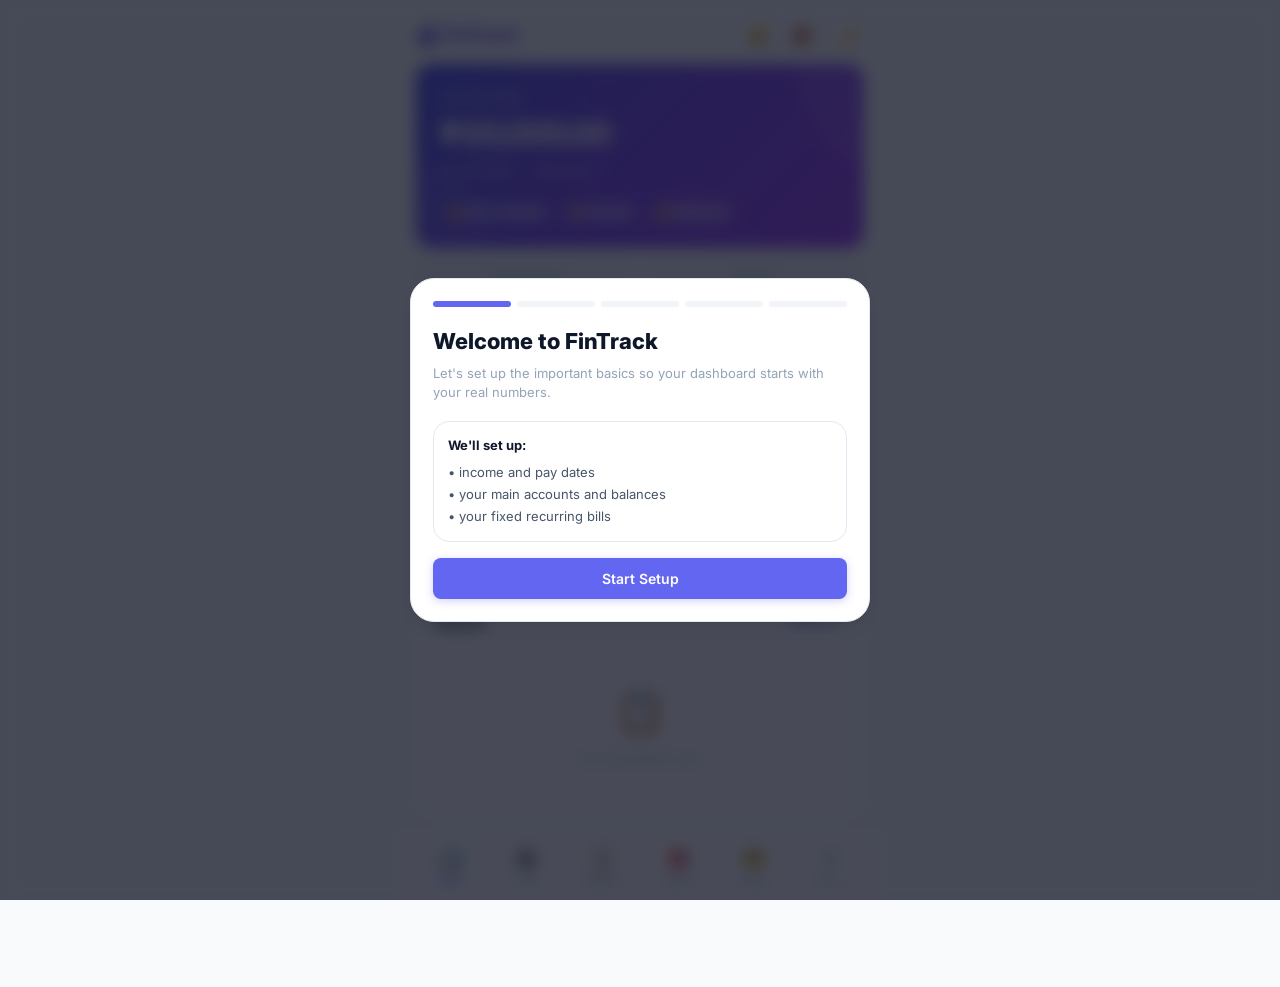
==== commit 52fe58c2: "Update" ====
--- a/index.html.html
+++ b/index.html.html
@@ -30,14 +30,12 @@
 
 .app{max-width:480px;margin:0 auto;padding:0 16px 100px;min-height:100vh}
 
-/* Top Bar */
 .topbar{display:flex;align-items:center;justify-content:space-between;padding:16px 0 12px;position:sticky;top:0;background:var(--bg);z-index:50}
 .topbar h1{font-size:18px;font-weight:800;background:linear-gradient(135deg,var(--accent),var(--purple));-webkit-background-clip:text;-webkit-text-fill-color:transparent}
 .topbar-actions{display:flex;gap:8px}
 .icon-btn{width:36px;height:36px;border-radius:var(--radius-xs);border:1px solid var(--border);background:var(--surface);display:flex;align-items:center;justify-content:center;cursor:pointer;font-size:16px;transition:var(--transition);color:var(--text)}
 .icon-btn:hover{background:var(--surface2);transform:scale(1.05)}
 
-/* Cards */
 .card{background:var(--surface);border:1px solid var(--border);border-radius:var(--radius);padding:20px;margin-bottom:12px;transition:var(--transition)}
 .card:hover{box-shadow:var(--shadow-md)}
 .card-header{display:flex;align-items:center;justify-content:space-between;margin-bottom:16px}
@@ -45,7 +43,6 @@
 .card-subtitle{font-size:12px;color:var(--text3);margin-top:2px}
 .card-badge{font-size:11px;font-weight:600;padding:4px 10px;border-radius:20px;background:var(--accent-soft);color:var(--accent)}
 
-/* Greeting Card */
 .greeting{background:linear-gradient(135deg,#6366f1,#8b5cf6,#a855f7);border:none;color:#fff;padding:24px;position:relative;overflow:hidden}
 .greeting::after{content:'';position:absolute;top:-50%;right:-30%;width:200px;height:200px;background:rgba(255,255,255,.08);border-radius:50%}
 .greeting::before{content:'';position:absolute;bottom:-40%;left:-20%;width:160px;height:160px;background:rgba(255,255,255,.05);border-radius:50%}
@@ -54,7 +51,6 @@
 .greeting .g-sub{font-size:13px;opacity:.75;display:flex;gap:16px;flex-wrap:wrap}
 .greeting .g-tag{display:inline-flex;align-items:center;gap:4px;background:rgba(255,255,255,.15);padding:4px 10px;border-radius:20px;font-size:11px;font-weight:600;margin-top:8px}
 
-/* Stats Grid */
 .stats-grid{display:grid;grid-template-columns:1fr 1fr;gap:10px;margin-bottom:12px}
 .stat-card{background:var(--surface);border:1px solid var(--border);border-radius:var(--radius-sm);padding:14px;transition:var(--transition)}
 .stat-card:hover{box-shadow:var(--shadow)}
@@ -62,7 +58,6 @@
 .stat-value{font-size:20px;font-weight:800;margin-top:4px;letter-spacing:-.5px}
 .stat-change{font-size:11px;margin-top:2px;font-weight:500}
 
-/* Progress Bars */
 .progress{margin-bottom:14px}
 .progress-header{display:flex;justify-content:space-between;margin-bottom:6px}
 .progress-label{font-size:12px;font-weight:600;color:var(--text)}
@@ -70,7 +65,6 @@
 .progress-track{height:8px;background:var(--surface2);border-radius:4px;overflow:hidden}
 .progress-fill{height:100%;border-radius:4px;transition:width .4s ease}
 
-/* Bottom Nav */
 .bottom-nav{position:fixed;bottom:0;left:50%;transform:translateX(-50%);width:100%;max-width:480px;background:var(--surface);border-top:1px solid var(--border);display:flex;padding:8px 12px;padding-bottom:max(8px,env(safe-area-inset-bottom));z-index:100;backdrop-filter:blur(20px)}
 .nav-item{flex:1;display:flex;flex-direction:column;align-items:center;gap:2px;padding:6px 0;border-radius:var(--radius-xs);cursor:pointer;transition:var(--transition);border:none;background:none;color:var(--text3);font-size:10px;font-weight:500;font-family:inherit}
 .nav-item.active{color:var(--accent)}
@@ -78,11 +72,9 @@
 .nav-icon{font-size:18px;width:32px;height:28px;display:flex;align-items:center;justify-content:center;border-radius:14px;transition:var(--transition)}
 .nav-item:hover .nav-icon{background:var(--surface2)}
 
-/* Sections */
 .section{display:none;animation:fadeIn .25s ease}.section.active{display:block}
 @keyframes fadeIn{from{opacity:0;transform:translateY(8px)}to{opacity:1;transform:translateY(0)}}
 
-/* Forms */
 .input-group{margin-bottom:14px}
 .input-label{font-size:12px;font-weight:600;color:var(--text2);margin-bottom:6px;display:block}
 .input{width:100%;padding:10px 14px;border:1.5px solid var(--border);border-radius:var(--radius-xs);font-size:14px;font-weight:500;background:var(--surface);color:var(--text);font-family:inherit;transition:var(--transition);outline:none}
@@ -92,7 +84,6 @@
 .input-row-3{display:grid;grid-template-columns:1fr 1fr 1fr;gap:10px}
 textarea.input{resize:vertical;min-height:80px}
 
-/* Buttons */
 .btn{padding:12px 20px;border:none;border-radius:var(--radius-xs);font-size:14px;font-weight:600;cursor:pointer;font-family:inherit;transition:var(--transition);display:inline-flex;align-items:center;justify-content:center;gap:6px;width:100%}
 .btn:active{transform:scale(.98)}
 .btn-primary{background:var(--accent);color:#fff;box-shadow:0 2px 8px rgba(99,102,241,.3)}
@@ -105,12 +96,10 @@
 .btn-icon{width:32px;height:32px;padding:0;border-radius:var(--radius-xs);border:1px solid var(--border);background:var(--surface);cursor:pointer;display:flex;align-items:center;justify-content:center;font-size:14px;transition:var(--transition)}
 .btn-icon:hover{background:var(--surface2)}
 
-/* Quick Actions */
 .quick-actions{display:flex;gap:8px;overflow-x:auto;padding:2px 0;-webkit-overflow-scrolling:touch}
 .quick-chip{padding:8px 14px;border:1.5px solid var(--border);border-radius:20px;background:var(--surface);font-size:12px;font-weight:600;color:var(--text);cursor:pointer;white-space:nowrap;transition:var(--transition);font-family:inherit}
 .quick-chip:hover{border-color:var(--accent);color:var(--accent);background:var(--accent-soft)}
 
-/* Transaction List */
 .tx-list{display:flex;flex-direction:column;gap:2px}
 .tx-item{display:flex;align-items:center;gap:12px;padding:12px 14px;border-radius:var(--radius-sm);transition:var(--transition);cursor:default}
 .tx-item:hover{background:var(--surface2)}
@@ -122,7 +111,6 @@
 .tx-delete{opacity:0;transition:var(--transition)}
 .tx-item:hover .tx-delete{opacity:1}
 
-/* Category colors */
 .cat-groceries{background:#dcfce7;color:#16a34a}.cat-transport{background:#dbeafe;color:#2563eb}
 .cat-entertainment{background:#fce7f3;color:#db2777}.cat-health{background:#fee2e2;color:#dc2626}
 .cat-electric{background:#fef3c7;color:#d97706}.cat-water{background:#cffafe;color:#0891b2}
@@ -132,7 +120,6 @@
 .cat-income{background:#d1fae5;color:#059669}.cat-debt{background:#fee2e2;color:#dc2626}
 .cat-default{background:var(--surface2);color:var(--text2)}
 
-/* Donut Chart */
 .donut-container{display:flex;align-items:center;gap:20px;flex-wrap:wrap;justify-content:center}
 .donut-svg{width:160px;height:160px;flex-shrink:0}
 .donut-legend{display:flex;flex-direction:column;gap:6px;flex:1;min-width:140px}
@@ -141,7 +128,6 @@
 .legend-label{flex:1;color:var(--text2)}
 .legend-value{font-weight:700;font-size:12px}
 
-/* Bar Chart */
 .bar-chart{display:flex;flex-direction:column;gap:8px}
 .bar-row{display:flex;align-items:center;gap:10px}
 .bar-label{width:50px;font-size:11px;color:var(--text3);text-align:right;flex-shrink:0}
@@ -149,7 +135,6 @@
 .bar-fill{height:100%;border-radius:6px;display:flex;align-items:center;padding:0 8px;font-size:10px;color:#fff;font-weight:600;transition:width .4s ease;min-width:fit-content}
 .bar-amount{width:70px;font-size:11px;font-weight:600;text-align:right;flex-shrink:0}
 
-/* Goal Cards */
 .goal-card{padding:16px;background:var(--surface2);border:1px solid var(--border);border-radius:var(--radius-sm);margin-bottom:10px;cursor:pointer;transition:var(--transition)}
 .goal-card:hover{border-color:var(--accent)}
 .goal-top{display:flex;justify-content:space-between;align-items:center;margin-bottom:8px}
@@ -159,39 +144,32 @@
 .goal-fill{height:100%;border-radius:4px;transition:width .4s}
 .goal-sub{font-size:11px;color:var(--text3)}
 
-/* Debt Card */
 .debt-card{padding:16px;background:var(--surface2);border:1px solid var(--border);border-radius:var(--radius-sm);margin-bottom:10px;cursor:pointer;transition:var(--transition)}
 .debt-card:hover{border-color:var(--red)}
 
-/* Wish Card */
 .wish-card{display:flex;align-items:center;gap:12px;padding:14px;background:var(--surface2);border:1px solid var(--border);border-radius:var(--radius-sm);margin-bottom:8px;transition:var(--transition)}
 .wish-card:hover{border-color:var(--amber)}
 
-/* Score */
 .score-circle{width:100px;height:100px;margin:0 auto 12px;position:relative}
 .score-bg{fill:none;stroke:var(--surface2);stroke-width:8}
 .score-fill{fill:none;stroke-width:8;stroke-linecap:round;transform:rotate(-90deg);transform-origin:50% 50%;transition:stroke-dashoffset .6s ease}
 .score-text{font-size:28px;font-weight:800;text-anchor:middle;dominant-baseline:central;fill:var(--text)}
 
-/* Payday Banner */
 .payday{background:var(--surface2);border:1px solid var(--border);border-radius:var(--radius-sm);padding:14px;margin-bottom:12px;display:flex;align-items:center;gap:14px}
 .payday-days{font-size:28px;font-weight:800;color:var(--accent);min-width:48px;text-align:center;line-height:1}
 .payday-info{flex:1}
 .payday-label{font-size:13px;font-weight:600;color:var(--text)}
 .payday-sub{font-size:11px;color:var(--text3)}
 
-/* Alerts */
 .alert{padding:12px 16px;border-radius:var(--radius-sm);margin-bottom:12px;font-size:13px;display:none;border:1px solid}
 .alert-warn{background:var(--red-soft);border-color:var(--red);color:var(--red)}
 .alert-info{background:var(--blue-soft);border-color:var(--blue);color:var(--blue)}
 .dark .alert-warn{color:#fca5a5}.dark .alert-info{color:#93c5fd}
 
-/* Empty State */
 .empty{text-align:center;padding:32px 16px;color:var(--text3)}
 .empty-icon{font-size:40px;margin-bottom:8px}
 .empty-text{font-size:13px}
 
-/* Modal */
 .modal-overlay{position:fixed;top:0;left:0;width:100%;height:100%;background:rgba(0,0,0,.4);display:none;align-items:flex-end;justify-content:center;z-index:200;backdrop-filter:blur(4px)}
 .modal-overlay.show{display:flex}
 .modal{background:var(--surface);border-radius:var(--radius) var(--radius) 0 0;padding:24px;width:100%;max-width:480px;max-height:85vh;overflow-y:auto;animation:slideUp .25s ease}
@@ -200,13 +178,11 @@
 .modal h3{font-size:16px;font-weight:700;margin-bottom:16px}
 .modal-actions{display:flex;gap:8px;margin-top:16px}
 
-/* Filter Pills */
 .filter-row{display:flex;gap:6px;overflow-x:auto;padding:2px 0;margin-bottom:14px;-webkit-overflow-scrolling:touch}
 .filter-pill{padding:6px 14px;border:1.5px solid var(--border);border-radius:20px;font-size:12px;font-weight:600;background:var(--surface);color:var(--text2);cursor:pointer;white-space:nowrap;transition:var(--transition);font-family:inherit}
 .filter-pill.active{background:var(--accent);color:#fff;border-color:var(--accent)}
 .filter-pill:hover:not(.active){border-color:var(--accent);color:var(--accent)}
 
-/* Setting rows */
 .setting-item{display:flex;align-items:center;justify-content:space-between;padding:14px 0;border-bottom:1px solid var(--border)}
 .setting-item:last-child{border:none}
 .setting-left{display:flex;align-items:center;gap:10px}
@@ -215,12 +191,51 @@
 .setting-desc{font-size:11px;color:var(--text3)}
 .setting-input{width:110px;text-align:right}
 
-
 .info-btn{width:22px;height:22px;border-radius:50%;border:1px solid var(--border);background:var(--surface2);color:var(--text3);display:inline-flex;align-items:center;justify-content:center;font-size:11px;font-weight:800;cursor:pointer;transition:var(--transition);margin-left:6px}
 .info-btn:hover{color:var(--accent);border-color:var(--accent);background:var(--accent-soft)}
 .inline-actions{display:flex;gap:6px;align-items:center}
 .nw-row-actions{display:flex;gap:6px;align-items:center;justify-content:flex-end;flex-wrap:nowrap}
 
+.notif-wrap{position:relative}
+.notif-badge{position:absolute;top:-4px;right:-4px;min-width:16px;height:16px;padding:0 4px;border-radius:999px;background:var(--red);color:#fff;font-size:10px;font-weight:700;display:flex;align-items:center;justify-content:center}
+.notif-panel{position:absolute;top:48px;right:0;width:min(360px,calc(100vw - 32px));background:var(--surface);border:1px solid var(--border);border-radius:16px;box-shadow:var(--shadow-lg);padding:12px;z-index:220;display:none}
+.notif-panel.show{display:block}
+.notif-head{display:flex;align-items:center;justify-content:space-between;margin-bottom:8px}
+.notif-item{padding:10px 12px;border:1px solid var(--border);border-radius:12px;margin-bottom:8px}
+.notif-item:last-child{margin-bottom:0}
+.notif-item.danger{background:var(--red-soft)}
+.notif-item.warning{background:var(--amber-soft)}
+.notif-item.info{background:var(--surface2)}
+.notif-item.good{background:var(--green-soft)}
+
+.nw-account{display:grid;grid-template-columns:minmax(0,1fr) auto;align-items:center;gap:10px;padding:12px 0;border-bottom:1px solid var(--border)}
+.nw-account:last-child{border:none}
+.nw-name{display:flex;align-items:center;gap:8px;font-size:13px;font-weight:600;min-width:0}
+
+.journal-card{padding:16px;background:var(--surface2);border:1px solid var(--border);border-radius:var(--radius-sm);margin-bottom:8px}
+.journal-date{font-size:11px;color:var(--text3);margin-bottom:4px}
+.journal-title{font-weight:700;font-size:14px;margin-bottom:4px}
+.journal-text{font-size:13px;color:var(--text2);white-space:pre-wrap}
+
+.filter-row::-webkit-scrollbar,.quick-actions::-webkit-scrollbar{display:none}
+
+/* Tab switcher for combined cards */
+.tab-row{display:flex;gap:0;border-bottom:2px solid var(--border);margin-bottom:14px}
+.tab-btn{flex:1;padding:8px 0;font-size:12px;font-weight:700;color:var(--text3);background:none;border:none;border-bottom:2px solid transparent;margin-bottom:-2px;cursor:pointer;font-family:inherit;transition:var(--transition)}
+.tab-btn.active{color:var(--accent);border-bottom-color:var(--accent)}
+.tab-btn:hover:not(.active){color:var(--text2)}
+.tab-pane{display:none}
+.tab-pane.active{display:block}
+
+/* Show more toggle */
+.show-more-btn{width:100%;padding:12px;border:1.5px dashed var(--border);border-radius:var(--radius-sm);background:none;color:var(--text3);font-size:13px;font-weight:600;cursor:pointer;font-family:inherit;transition:var(--transition);margin-bottom:12px}
+.show-more-btn:hover{border-color:var(--accent);color:var(--accent);background:var(--accent-soft)}
+
+/* Compact forecast strip */
+.forecast-strip{display:grid;grid-template-columns:1fr 1fr;gap:10px;margin-bottom:10px}
+.forecast-strip .fs-box{padding:12px;background:var(--surface2);border-radius:var(--radius-sm);text-align:center}
+.forecast-strip .fs-label{font-size:10px;font-weight:600;color:var(--text3);text-transform:uppercase;letter-spacing:.3px}
+.forecast-strip .fs-value{font-size:18px;font-weight:800;margin-top:2px}
 
 .onboard-overlay{position:fixed;inset:0;background:rgba(2,6,23,.72);display:none;align-items:center;justify-content:center;z-index:500;padding:16px;backdrop-filter:blur(8px)}
 .onboard-overlay.show{display:flex}
@@ -237,23 +252,6 @@
 .choice-card.active{border-color:var(--accent);background:var(--accent-soft)}
 .mini-list{display:grid;gap:8px}
 .mini-item{display:flex;align-items:center;justify-content:space-between;gap:8px;padding:10px 12px;border:1px solid var(--border);border-radius:12px;background:var(--surface2)}
-.tag-row{display:flex;gap:8px;flex-wrap:wrap}
-.tag-btn{padding:8px 12px;border-radius:999px;border:1px solid var(--border);background:var(--surface);cursor:pointer;font-size:12px;font-weight:600}
-.tag-btn.active{background:var(--accent-soft);border-color:var(--accent);color:var(--accent)}
-
-/* NW */
-.nw-account{display:grid;grid-template-columns:minmax(0,1fr) auto;align-items:center;gap:10px;padding:12px 0;border-bottom:1px solid var(--border)}
-.nw-account:last-child{border:none}
-.nw-name{display:flex;align-items:center;gap:8px;font-size:13px;font-weight:600;min-width:0}
-
-/* Journal */
-.journal-card{padding:16px;background:var(--surface2);border:1px solid var(--border);border-radius:var(--radius-sm);margin-bottom:8px}
-.journal-date{font-size:11px;color:var(--text3);margin-bottom:4px}
-.journal-title{font-weight:700;font-size:14px;margin-bottom:4px}
-.journal-text{font-size:13px;color:var(--text2);white-space:pre-wrap}
-
-/* Custom scrollbar hide for nav */
-.filter-row::-webkit-scrollbar,.quick-actions::-webkit-scrollbar{display:none}
 
 @media(max-width:380px){
   .stats-grid{grid-template-columns:1fr 1fr}
@@ -263,31 +261,55 @@
 </style>
 </head>
 <body>
+
 <div class="app">
 <div class="topbar">
   <h1>💰 FinTrack</h1>
   <div class="topbar-actions">
+    <div class="notif-wrap">
+      <button class="icon-btn" onclick="toggleNotifications()" title="Notifications">🔔</button>
+      <div class="notif-badge" id="notif-badge" style="display:none"></div>
+      <div class="notif-panel" id="notif-panel">
+        <div class="notif-head">
+          <div style="font-size:14px;font-weight:700">Notifications</div>
+          <button class="btn btn-sm btn-ghost" onclick="markNotificationsSeen()">Mark seen</button>
+        </div>
+        <div id="notif-list"></div>
+      </div>
+    </div>
     <button class="icon-btn" onclick="exportCSV()" title="Export CSV">📥</button>
     <button class="icon-btn" id="dark-toggle" onclick="toggleDark()" title="Toggle theme">🌙</button>
   </div>
 </div>
-
-<div class="alert alert-warn" id="alert"></div>
-<div class="alert alert-info" id="tip-box"></div>
 
 <!-- DASHBOARD -->
 <div class="section active" id="sec-dashboard">
   <div class="card greeting" id="greeting-card"></div>
-  <div class="payday" id="payday-card"></div>
-  <div class="card" id="recurring-dashboard"></div>
-  <div class="card" id="smart-alerts-card"></div>
-  <div class="card" id="forecast-card"></div>
-  <div class="stats-grid" id="stats-grid"></div>
-  <div id="health-mini"></div>
-  <div class="card"><div class="card-header"><span class="card-title">Spending Breakdown</span><span class="card-badge" id="donut-month"></span></div><div id="donut-area"></div></div>
-  <div class="card"><div class="card-header"><span class="card-title">Budget Progress</span><div style="display:flex;gap:4px"><button class="btn-icon" onclick="changeMonth(-1)">◀</button><button class="btn-icon" onclick="changeMonth(1)">▶</button></div></div><div id="budget-bars"></div></div>
-  <div class="card"><div class="card-header"><span class="card-title">6-Month Trend</span></div><div id="month-chart"></div></div>
-  <div class="card"><div class="card-header"><span class="card-title">Recent Transactions</span><span style="font-size:12px;color:var(--accent);cursor:pointer;font-weight:600" onclick="showTab('history')">See all →</span></div><div id="recent-tx"></div></div>
+
+  <!-- Compact forecast + payday row -->
+  <div id="compact-forecast"></div>
+
+  <!-- Upcoming bills (only if any unpaid) -->
+  <div id="upcoming-bills-card"></div>
+
+  <!-- Combined Alerts & Insights (tabbed, hidden if empty) -->
+  <div id="alerts-insights-card"></div>
+
+  <!-- Budget: only problem categories -->
+  <div id="budget-attention-card"></div>
+
+  <!-- Recent transactions -->
+  <div class="card"><div class="card-header"><span class="card-title">Recent</span><span style="font-size:12px;color:var(--accent);cursor:pointer;font-weight:600" onclick="showTab('history')">See all →</span></div><div id="recent-tx"></div></div>
+
+  <!-- Show More analytics -->
+  <button class="show-more-btn" id="show-more-toggle" onclick="toggleShowMore()">📊 Show charts & analytics</button>
+  <div id="analytics-expanded" style="display:none">
+    <div class="stats-grid" id="stats-grid"></div>
+    <div id="health-mini"></div>
+    <div class="card"><div class="card-header"><span class="card-title">Spending Breakdown</span><span class="card-badge" id="donut-month"></span></div><div id="donut-area"></div></div>
+    <div class="card"><div class="card-header"><span class="card-title">All Budget Progress</span><div style="display:flex;gap:4px"><button class="btn-icon" onclick="changeMonth(-1)">◀</button><button class="btn-icon" onclick="changeMonth(1)">▶</button></div></div><div id="budget-bars"></div></div>
+    <div class="card"><div class="card-header"><span class="card-title">6-Month Trend</span></div><div id="month-chart"></div></div>
+  </div>
 </div>
 
 <!-- ADD -->
@@ -326,10 +348,7 @@
 <div class="section" id="sec-history">
   <div class="card" style="margin-bottom:12px">
     <div class="card-header"><span class="card-title">Search & Filters</span><span class="card-badge">History</span></div>
-    <div class="input-group" style="margin-bottom:12px">
-      <label class="input-label">Search</label>
-      <input type="text" class="input" id="hist-search" placeholder="Search note, category, source, amount..." oninput="render()">
-    </div>
+    <div class="input-group" style="margin-bottom:12px"><label class="input-label">Search</label><input type="text" class="input" id="hist-search" placeholder="Search note, category, source, amount..." oninput="render()"></div>
     <div class="input-row" style="margin-bottom:12px">
       <div class="input-group" style="margin:0"><label class="input-label">Category</label><select class="input" id="hist-filter" onchange="render()"></select></div>
       <div class="input-group" style="margin:0"><label class="input-label">Month</label><input type="month" class="input" id="hist-month" onchange="render()"></div>
@@ -355,7 +374,7 @@
 
 <!-- GOALS -->
 <div class="section" id="sec-goals">
-  <div class="card"><div class="card-header"><span class="card-title">Financial Health <button class="info-btn" onclick="showInfo(\'financial-health\')" title="What is this?">i</button></span></div><div id="health-score"></div></div>
+  <div class="card"><div class="card-header"><span class="card-title">Financial Health</span></div><div id="health-score"></div></div>
   <div class="card">
     <div class="card-header"><span class="card-title">Savings Goals</span><button class="btn btn-sm btn-ghost" onclick="openModal('modal-add-goal')">+ Add</button></div>
     <div id="goals-list"></div>
@@ -378,20 +397,20 @@
 
 <!-- MORE -->
 <div class="section" id="sec-more">
-  <div class="card"><div class="card-header"><span class="card-title">Net Worth <button class="info-btn" onclick="showInfo(\'net-worth\')" title="What is this?">i</button></span><button class="btn btn-sm btn-ghost" onclick="openNetWorthAdd()">+ Add</button></div>
+  <div class="card"><div class="card-header"><span class="card-title">Net Worth</span><button class="btn btn-sm btn-ghost" onclick="openNetWorthAdd()">+ Add</button></div>
     <div id="nw-inputs"></div>
     <button class="btn btn-success" style="margin-top:14px" onclick="saveNetWorth()">Save Balances</button>
     <div id="nw-total"></div>
   </div>
-  <div class="card"><div class="card-header"><span class="card-title">Net Worth History <button class="info-btn" onclick="showInfo(\'net-worth-history\')" title="What is this?">i</button></span></div><div id="nw-chart"></div></div>
+  <div class="card"><div class="card-header"><span class="card-title">Net Worth History</span></div><div id="nw-chart"></div></div>
   <div class="card"><div class="card-header"><span class="card-title">Annual Report — <span id="year-label"></span></span><div style="display:flex;gap:4px"><button class="btn-icon" onclick="changeYear(-1)">◀</button><button class="btn-icon" onclick="changeYear(1)">▶</button></div></div>
     <div class="stats-grid" id="year-stats"></div>
     <div id="year-chart" style="margin-top:14px"></div>
     <div id="year-top" style="margin-top:14px"></div>
   </div>
   <div class="card"><div class="card-header"><span class="card-title">Financial Journal</span><button class="btn btn-sm btn-ghost" onclick="openModal('modal-add-journal')">+ Add</button></div><div id="journal-list"></div></div>
-  <div class="card"><div class="card-header"><span class="card-title">50/30/20 Rule <button class="info-btn" onclick="showInfo(\'rule-503020\')" title="What is this?">i</button></span></div><div id="rule-content"></div></div>
-  <div class="card"><div class="card-header"><span class="card-title">Settings</span><button class="btn btn-sm btn-ghost" onclick="openModal('modal-smart-budget')">Smart Setup</button></div>
+  <div class="card"><div class="card-header"><span class="card-title">50/30/20 Rule</span></div><div id="rule-content"></div></div>
+  <div class="card"><div class="card-header"><span class="card-title">Settings</span><div style="display:flex;gap:8px"><button class="btn btn-sm btn-ghost" onclick="openModal('modal-smart-budget')">Smart Setup</button><button class="btn btn-sm btn-ghost" onclick="openBudgetRebalance()">Rebalance</button></div></div>
     <div id="settings-content"></div>
   </div>
   <div class="card"><div class="card-header"><span class="card-title">Recurring Bills & Income</span><button class="btn btn-sm btn-ghost" onclick="openModal('modal-add-recurring')">+ Add</button></div><div id="recurring-manager"></div></div>
@@ -407,7 +426,6 @@
   </div>
 </div>
 
-<!-- Bottom Nav -->
 <nav class="bottom-nav">
   <button class="nav-item active" data-tab="dashboard" onclick="showTab('dashboard')"><span class="nav-icon">📊</span>Home</button>
   <button class="nav-item" data-tab="add" onclick="showTab('add')"><span class="nav-icon">➕</span>Add</button>
@@ -418,7 +436,7 @@
 </nav>
 </div>
 
-<!-- MODALS -->
+<!-- ALL MODALS (same as before) -->
 <div class="modal-overlay" id="modal-add-goal" onclick="if(event.target===this)closeModal(this.id)"><div class="modal"><div class="modal-handle"></div><h3>New Savings Goal</h3>
   <div class="input-group"><label class="input-label">Goal Name</label><input type="text" class="input" id="g-name" placeholder="e.g. Emergency Fund"></div>
   <div class="input-row"><div class="input-group"><label class="input-label">Target (₱)</label><input type="number" class="input" id="g-target" placeholder="270000"></div><div class="input-group"><label class="input-label">Current (₱)</label><input type="number" class="input" id="g-current" placeholder="0"></div></div>
@@ -469,7 +487,6 @@
   <div class="input-group"><label class="input-label">Note</label><textarea class="input" id="j-note" placeholder="Write your thoughts..."></textarea></div>
   <div class="modal-actions"><button class="btn btn-ghost" onclick="closeModal('modal-add-journal')">Cancel</button><button class="btn btn-primary" onclick="addJournal()">Save</button></div>
 </div></div>
-
 
 <div class="modal-overlay" id="modal-edit-entry" onclick="if(event.target===this)closeModal(this.id)"><div class="modal"><div class="modal-handle"></div><h3>Edit Expense</h3>
   <div class="input-row">
@@ -505,7 +522,6 @@
   </div>
 </div></div>
 
-
 <div class="modal-overlay" id="modal-add-recurring" onclick="if(event.target===this)closeModal(this.id)"><div class="modal"><div class="modal-handle"></div><h3>Add Recurring Item</h3>
   <div class="input-row">
     <div class="input-group"><label class="input-label">Type</label><select class="input" id="r-type" onchange="toggleRecurringType()"><option value="bill">Bill</option><option value="income">Income</option></select></div>
@@ -519,22 +535,16 @@
   <div class="modal-actions"><button class="btn btn-ghost" onclick="closeModal('modal-add-recurring')">Cancel</button><button class="btn btn-primary" onclick="addRecurring()">Add Recurring</button></div>
 </div></div>
 
-
-<div class="modal-overlay" id="modal-info" onclick="if(event.target===this)closeModal(this.id)"><div class="modal"><div class="modal-handle"></div><h3 id="info-title">About this section</h3><div id="info-body" style="font-size:13px;color:var(--text2);line-height:1.7"></div><div class="modal-actions"><button class="btn btn-primary" onclick="closeModal('modal-info')">Got it</button></div></div></div>
+<div class="modal-overlay" id="modal-info" onclick="if(event.target===this)closeModal(this.id)"><div class="modal"><div class="modal-handle"></div><h3 id="info-title">About</h3><div id="info-body" style="font-size:13px;color:var(--text2);line-height:1.7"></div><div class="modal-actions"><button class="btn btn-primary" onclick="closeModal('modal-info')">Got it</button></div></div></div>
 
 <div class="modal-overlay" id="modal-nw-account" onclick="if(event.target===this)closeModal(this.id)"><div class="modal"><div class="modal-handle"></div><h3 id="nw-modal-title">Add Net Worth Account</h3>
   <div class="input-row">
-    <div class="input-group"><label class="input-label">Icon</label>
-      <select class="input" id="nw-acc-icon">
-        <option>🏦</option><option>📱</option><option>💳</option><option>💵</option><option>📈</option><option>🏠</option><option>🚗</option><option>🪙</option><option>💼</option><option>🎯</option>
-      </select>
-    </div>
+    <div class="input-group"><label class="input-label">Icon</label><select class="input" id="nw-acc-icon"><option>🏦</option><option>📱</option><option>💳</option><option>💵</option><option>📈</option><option>🏠</option><option>🚗</option><option>🪙</option><option>💼</option><option>🎯</option></select></div>
     <div class="input-group"><label class="input-label">Opening Balance (₱)</label><input type="number" class="input" id="nw-acc-balance" placeholder="0"></div>
   </div>
   <div class="input-group"><label class="input-label">Account Name</label><input type="text" class="input" id="nw-acc-name" placeholder="e.g. Maya Savings"></div>
   <div class="modal-actions"><button class="btn btn-ghost" onclick="closeModal('modal-nw-account')">Cancel</button><button class="btn btn-danger btn-sm" id="nw-delete-btn" style="display:none" onclick="deleteNetWorthAccount()">Delete</button><button class="btn btn-primary" onclick="saveNetWorthAccount()">Save</button></div>
 </div></div>
-
 
 <div class="modal-overlay" id="modal-transfer" onclick="if(event.target===this)closeModal(this.id)"><div class="modal"><div class="modal-handle"></div><h3>Transfer Between Accounts</h3>
   <div class="input-row">
@@ -549,113 +559,73 @@
   <div class="modal-actions"><button class="btn btn-ghost" onclick="closeModal('modal-transfer')">Cancel</button><button class="btn btn-primary" onclick="addTransfer()">Save Transfer</button></div>
 </div></div>
 
-
+<div class="modal-overlay" id="modal-budget-rebalance" onclick="if(event.target===this)closeModal(this.id)"><div class="modal"><div class="modal-handle"></div><h3>Budget Rebalance Tool</h3>
+  <div style="font-size:13px;color:var(--text2);line-height:1.7;margin-bottom:14px">Preview a smarter budget before applying changes.</div>
+  <div class="choice-grid" style="margin-bottom:14px">
+    <button class="choice-card active" id="rebalance-mode-503020" onclick="selectRebalanceMode('503020')" type="button"><div style="font-weight:700;margin-bottom:4px">50/30/20</div><div style="font-size:12px;color:var(--text3)">Balanced default</div></button>
+    <button class="choice-card" id="rebalance-mode-lastmonth" onclick="selectRebalanceMode('lastmonth')" type="button"><div style="font-weight:700;margin-bottom:4px">Last Month</div><div style="font-size:12px;color:var(--text3)">Based on real spending</div></button>
+    <button class="choice-card" id="rebalance-mode-savemore" onclick="selectRebalanceMode('savemore')" type="button"><div style="font-weight:700;margin-bottom:4px">Save More</div><div style="font-size:12px;color:var(--text3)">Trim wants, boost savings</div></button>
+  </div>
+  <div class="input-group"><label class="input-label">Salary to use</label><input type="number" class="input" id="rebalance-salary" placeholder="30000" oninput="renderBudgetPreview()"></div>
+  <div id="rebalance-summary" style="margin-bottom:12px"></div>
+  <div id="rebalance-preview"></div>
+  <div class="modal-actions"><button class="btn btn-ghost" onclick="closeModal('modal-budget-rebalance')">Cancel</button><button class="btn btn-primary" onclick="applyBudgetRebalance()">Apply Rebalance</button></div>
+</div></div>
+
+<div class="modal-overlay" id="modal-smart-budget" onclick="if(event.target===this)closeModal(this.id)"><div class="modal"><div class="modal-handle"></div><h3>Smart Budget Setup</h3>
+  <div style="font-size:13px;color:var(--text2);line-height:1.7;margin-bottom:14px">Recommended: auto-calculate category budgets from your salary and recurring bills.</div>
+  <div class="choice-grid" style="margin-bottom:14px">
+    <button class="choice-card active" id="smart-mode-503020" onclick="selectSmartMode('503020')" type="button"><div style="font-weight:700;margin-bottom:4px">50/30/20</div><div style="font-size:12px;color:var(--text3)">Balanced default</div></button>
+    <button class="choice-card" id="smart-mode-conservative" onclick="selectSmartMode('conservative')" type="button"><div style="font-weight:700;margin-bottom:4px">Conservative</div><div style="font-size:12px;color:var(--text3)">More buffer and savings</div></button>
+  </div>
+  <div class="input-group"><label class="input-label">Use current salary</label><input type="number" class="input" id="smart-salary" placeholder="30000"></div>
+  <div class="input-group"><label class="input-label">How should fixed recurring bills be handled?</label>
+    <select class="input" id="smart-bill-mode"><option value="exact">Use exact recurring amounts</option><option value="keep">Keep current fixed budgets if higher</option></select>
+  </div>
+  <div class="modal-actions"><button class="btn btn-ghost" onclick="closeModal('modal-smart-budget')">Cancel</button><button class="btn btn-primary" onclick="runSmartBudgetSetup()">Apply Smart Setup</button></div>
+</div></div>
+
+<!-- Onboarding -->
 <div class="onboard-overlay" id="onboard-overlay">
   <div class="onboard-card">
     <div class="onboard-progress" id="onboard-progress"></div>
-
     <div class="onboard-step active" data-step="0">
       <div class="onboard-title">Welcome to FinTrack</div>
-      <div class="onboard-sub">Let’s set up the important basics so your dashboard starts with your real numbers instead of defaults.</div>
-      <div class="card" style="padding:14px;margin-bottom:14px">
-        <div style="font-size:13px;font-weight:700;margin-bottom:6px">We’ll set up:</div>
-        <div style="font-size:13px;color:var(--text2);line-height:1.7">• income and pay dates<br>• your main accounts and balances<br>• your fixed recurring bills</div>
-      </div>
+      <div class="onboard-sub">Let's set up the important basics so your dashboard starts with your real numbers.</div>
+      <div class="card" style="padding:14px;margin-bottom:14px"><div style="font-size:13px;font-weight:700;margin-bottom:6px">We'll set up:</div><div style="font-size:13px;color:var(--text2);line-height:1.7">• income and pay dates<br>• your main accounts and balances<br>• your fixed recurring bills</div></div>
       <div class="modal-actions"><button class="btn btn-primary" onclick="nextOnboardStep()">Start Setup</button></div>
     </div>
-
     <div class="onboard-step" data-step="1">
       <div class="onboard-title">Income & payday</div>
       <div class="onboard-sub">This helps the app calculate budget, payday countdown, and forecasts.</div>
       <div class="input-group"><label class="input-label">Monthly take-home salary</label><input type="number" class="input" id="ob-salary" placeholder="20000"></div>
-      <div class="input-group"><label class="input-label">Pay schedule</label>
-        <select class="input" id="ob-pay-mode" onchange="toggleOnboardPayMode()">
-          <option value="twice">Twice a month</option>
-          <option value="monthly">Once a month</option>
-        </select>
-      </div>
-      <div class="input-row" id="ob-pay-twice-row">
-        <div class="input-group"><label class="input-label">First payday</label><input type="number" class="input" id="ob-pay-1" min="1" max="31" placeholder="5"></div>
-        <div class="input-group"><label class="input-label">Second payday</label><input type="number" class="input" id="ob-pay-2" min="1" max="31" placeholder="20"></div>
-      </div>
+      <div class="input-group"><label class="input-label">Pay schedule</label><select class="input" id="ob-pay-mode" onchange="toggleOnboardPayMode()"><option value="twice">Twice a month</option><option value="monthly">Once a month</option></select></div>
+      <div class="input-row" id="ob-pay-twice-row"><div class="input-group"><label class="input-label">First payday</label><input type="number" class="input" id="ob-pay-1" min="1" max="31" placeholder="5"></div><div class="input-group"><label class="input-label">Second payday</label><input type="number" class="input" id="ob-pay-2" min="1" max="31" placeholder="20"></div></div>
       <div class="input-group" id="ob-pay-monthly-row" style="display:none"><label class="input-label">Payday</label><input type="number" class="input" id="ob-pay-single" min="1" max="31" placeholder="30"></div>
       <div class="modal-actions"><button class="btn btn-ghost" onclick="prevOnboardStep()">Back</button><button class="btn btn-primary" onclick="nextOnboardStep()">Next</button></div>
     </div>
-
     <div class="onboard-step" data-step="2">
       <div class="onboard-title">Main accounts</div>
-      <div class="onboard-sub">Choose the accounts you actually use. You can always add more later.</div>
+      <div class="onboard-sub">Choose the accounts you actually use.</div>
       <div class="mini-list" id="ob-account-list"></div>
       <div class="modal-actions"><button class="btn btn-ghost" onclick="prevOnboardStep()">Back</button><button class="btn btn-primary" onclick="nextOnboardStep()">Next</button></div>
     </div>
-
     <div class="onboard-step" data-step="3">
       <div class="onboard-title">Fixed monthly bills</div>
-      <div class="onboard-sub">Select the bills you want preloaded as recurring items. You can edit them later.</div>
+      <div class="onboard-sub">Select the bills you want preloaded as recurring items.</div>
       <div class="mini-list" id="ob-bills-list"></div>
       <div class="modal-actions"><button class="btn btn-ghost" onclick="prevOnboardStep()">Back</button><button class="btn btn-primary" onclick="nextOnboardStep()">Next</button></div>
     </div>
-
     <div class="onboard-step" data-step="4">
-      <div class="onboard-title">You’re ready</div>
-      <div class="onboard-sub">We’ll apply your setup now and open your dashboard.</div>
-      <div class="card" style="padding:14px;margin-bottom:14px">
-        <div style="font-size:13px;color:var(--text2);line-height:1.7">
-          Your setup will update salary, pay dates, accounts, and recurring bills.
-        </div>
-      </div>
+      <div class="onboard-title">You're ready</div>
+      <div class="onboard-sub">We'll apply your setup now and open your dashboard.</div>
       <div class="modal-actions"><button class="btn btn-ghost" onclick="skipOnboarding()">Skip for now</button><button class="btn btn-primary" onclick="finishOnboarding()">Finish Setup</button></div>
     </div>
   </div>
 </div>
 
-
-<div class="modal-overlay" id="modal-smart-budget" onclick="if(event.target===this)closeModal(this.id)"><div class="modal"><div class="modal-handle"></div><h3>Smart Budget Setup</h3>
-  <div style="font-size:13px;color:var(--text2);line-height:1.7;margin-bottom:14px">
-    Recommended: auto-calculate category budgets from your salary, pay schedule, and recurring bills.
-  </div>
-  <div class="choice-grid" style="margin-bottom:14px">
-    <button class="choice-card active" id="smart-mode-503020" onclick="selectSmartMode('503020')" type="button">
-      <div style="font-weight:700;margin-bottom:4px">50/30/20</div>
-      <div style="font-size:12px;color:var(--text3)">Balanced default</div>
-    </button>
-    <button class="choice-card" id="smart-mode-conservative" onclick="selectSmartMode('conservative')" type="button">
-      <div style="font-weight:700;margin-bottom:4px">Conservative</div>
-      <div style="font-size:12px;color:var(--text3)">More buffer and savings</div>
-    </button>
-  </div>
-  <div class="input-group">
-    <label class="input-label">Use current salary</label>
-    <input type="number" class="input" id="smart-salary" placeholder="20000">
-  </div>
-  <div class="input-group">
-    <label class="input-label">How should fixed recurring bills be handled?</label>
-    <select class="input" id="smart-bill-mode">
-      <option value="exact">Use exact recurring amounts</option>
-      <option value="keep">Keep current fixed budgets if higher</option>
-    </select>
-  </div>
-  <div class="card" style="padding:14px;margin:8px 0 0">
-    <div style="font-size:12px;color:var(--text3);margin-bottom:6px">This will update:</div>
-    <div style="font-size:13px;color:var(--text2);line-height:1.7">
-      • fixed bills like Electric, Water, Spotify, Insurance<br>
-      • needs budgets like Groceries, Transport, Health<br>
-      • wants budgets like Entertainment and Personal Care<br>
-      • savings buckets based on your chosen mode
-    </div>
-  </div>
-  <div class="modal-actions">
-    <button class="btn btn-ghost" onclick="closeModal('modal-smart-budget')">Cancel</button>
-    <button class="btn btn-primary" onclick="runSmartBudgetSetup()">Apply Smart Setup</button>
-  </div>
-</div></div>
-
 <script>
-
-
-
-
-
+/* ============ DATA & CONFIG (unchanged from original) ============ */
 const CATS=[
 {name:"Electric Bill",budget:7500,type:"fixed",group:"needs",icon:"⚡",colorClass:"cat-electric"},
 {name:"Water",budget:400,type:"fixed",group:"needs",icon:"💧",colorClass:"cat-water"},
@@ -683,24 +653,15 @@
 let wishlist=[],nextWishId=1,journal=[],nextJournalId=1,recurring=[],nextRecurringId=1;
 let editingCat=null,deletingCat=null,editingGoalId=null,editingDebtId=null,editingEntryId=null,editingIncomeId=null,editingNetWorthKey=null;
 let viewYear=new Date().getFullYear();
+let notificationsSeenAt=0;
 let paySchedule={mode:'twice',days:[5,20]};
 let onboardStep=0;
-let alertSettings={
-  budgetThreshold:80,
-  overspendForecast:true,
-  recurringDueSoon:true,
-  spikeAlerts:true,
-  lowBalanceAlerts:true
-};
+let alertSettings={budgetThreshold:80,overspendForecast:true,recurringDueSoon:true,spikeAlerts:true,lowBalanceAlerts:true};
+let showMoreExpanded=false;
 CATS.forEach(c=>budgets[c.name]=c.budget);
 
-function saveData(){try{localStorage.setItem('ft_all',JSON.stringify({salary,budgets,entries,nextId,customCats,incomes,nextIncId,goals,nextGoalId,nwBalances,nwHistory,darkMode,debts,nextDebtId,wishlist,nextWishId,journal,nextJournalId,recurring,nextRecurringId,alertSettings,nwAccounts,transfers,nextTransferId,paySchedule}))}catch(e){}}
-function loadData(){
-  try{
-    const raw=localStorage.getItem('ft_all');
-    if(raw){const d=JSON.parse(raw);if(d.salary!==undefined)salary=d.salary;if(d.budgets)budgets=d.budgets;if(d.entries)entries=d.entries;if(d.nextId)nextId=d.nextId;if(d.customCats)customCats=d.customCats;if(d.incomes)incomes=d.incomes;if(d.nextIncId)nextIncId=d.nextIncId;if(d.goals)goals=d.goals;if(d.nextGoalId)nextGoalId=d.nextGoalId;if(d.nwBalances)nwBalances=d.nwBalances;if(d.nwHistory)nwHistory=d.nwHistory;if(d.darkMode!==undefined)darkMode=d.darkMode;if(d.debts)debts=d.debts;if(d.nextDebtId)nextDebtId=d.nextDebtId;if(d.wishlist)wishlist=d.wishlist;if(d.nextWishId)nextWishId=d.nextWishId;if(d.journal)journal=d.journal;if(d.nextJournalId)nextJournalId=d.nextJournalId;if(d.recurring)recurring=d.recurring;if(d.nextRecurringId)nextRecurringId=d.nextRecurringId;if(d.alertSettings)alertSettings={...alertSettings,...d.alertSettings};if(d.nwAccounts&&d.nwAccounts.length)nwAccounts=d.nwAccounts;if(d.transfers)transfers=d.transfers;if(d.nextTransferId)nextTransferId=d.nextTransferId;if(d.paySchedule)paySchedule=d.paySchedule}
-  }catch(e){}
-}
+function saveData(){try{localStorage.setItem('ft_all',JSON.stringify({salary,budgets,entries,nextId,customCats,incomes,nextIncId,goals,nextGoalId,nwBalances,nwHistory,darkMode,debts,nextDebtId,wishlist,nextWishId,journal,nextJournalId,recurring,nextRecurringId,alertSettings,nwAccounts,transfers,nextTransferId,paySchedule,notificationsSeenAt}))}catch(e){}}
+function loadData(){try{const raw=localStorage.getItem('ft_all');if(raw){const d=JSON.parse(raw);if(d.salary!==undefined)salary=d.salary;if(d.budgets)budgets=d.budgets;if(d.entries)entries=d.entries;if(d.nextId)nextId=d.nextId;if(d.customCats)customCats=d.customCats;if(d.incomes)incomes=d.incomes;if(d.nextIncId)nextIncId=d.nextIncId;if(d.goals)goals=d.goals;if(d.nextGoalId)nextGoalId=d.nextGoalId;if(d.nwBalances)nwBalances=d.nwBalances;if(d.nwHistory)nwHistory=d.nwHistory;if(d.darkMode!==undefined)darkMode=d.darkMode;if(d.debts)debts=d.debts;if(d.nextDebtId)nextDebtId=d.nextDebtId;if(d.wishlist)wishlist=d.wishlist;if(d.nextWishId)nextWishId=d.nextWishId;if(d.journal)journal=d.journal;if(d.nextJournalId)nextJournalId=d.nextJournalId;if(d.recurring)recurring=d.recurring;if(d.nextRecurringId)nextRecurringId=d.nextRecurringId;if(d.alertSettings)alertSettings={...alertSettings,...d.alertSettings};if(d.nwAccounts&&d.nwAccounts.length)nwAccounts=d.nwAccounts;if(d.transfers)transfers=d.transfers;if(d.nextTransferId)nextTransferId=d.nextTransferId;if(d.paySchedule)paySchedule=d.paySchedule;if(d.notificationsSeenAt)notificationsSeenAt=d.notificationsSeenAt}}catch(e){}}
 loadData();
 
 const now=new Date();
@@ -708,7 +669,7 @@
 const todayStr=toLocal(now);
 let filterMonth=`${now.getFullYear()}-${String(now.getMonth()+1).padStart(2,'0')}`;
 const fmt=n=>"₱"+Number(n||0).toLocaleString("en-PH",{minimumFractionDigits:2,maximumFractionDigits:2});
-const fmtShort=n=>{n=Number(n||0);if(Math.abs(n)>=1e6)return"₱"+(n/1e6).toFixed(1)+"M";if(Math.abs(n)>=1e3)return"₱"+Math.round(n/1e3)+"K";return"₱"+n.toLocaleString()};
+const fmtShort=n=>{n=Number(n||0);if(Math.abs(n)>=1e6)return"₱"+(n/1e6).toFixed(1)+"M";if(Math.abs(n)>=1e3)return"₱"+Math.round(n/1e3)+"K";return"₱"+Math.round(n).toLocaleString()};
 const esc=s=>{const d=document.createElement('div');d.textContent=s;return d.innerHTML};
 function allCats(){return[...CATS,...customCats]}
 function getCatInfo(name){return allCats().find(c=>c.name===name)||{icon:'📦',colorClass:'cat-default'}}
@@ -721,980 +682,144 @@
 function openModal(id){document.getElementById(id).classList.add('show')}
 function closeModal(id){document.getElementById(id).classList.remove('show')}
 
-function showTab(name){
-  document.querySelectorAll('.section').forEach(s=>s.classList.remove('active'));
-  document.querySelectorAll('.nav-item').forEach(t=>t.classList.remove('active'));
-  document.getElementById('sec-'+name).classList.add('active');
-  const n=document.querySelector(`.nav-item[data-tab="${name}"]`);if(n)n.classList.add('active');
-  render();
-}
+function showTab(name){document.querySelectorAll('.section').forEach(s=>s.classList.remove('active'));document.querySelectorAll('.nav-item').forEach(t=>t.classList.remove('active'));document.getElementById('sec-'+name).classList.add('active');const n=document.querySelector(`.nav-item[data-tab="${name}"]`);if(n)n.classList.add('active');render()}
 function changeMonth(dir){const d=new Date(filterMonth+'-01');d.setMonth(d.getMonth()+dir);filterMonth=`${d.getFullYear()}-${String(d.getMonth()+1).padStart(2,'0')}`;render()}
 function changeYear(dir){viewYear+=dir;render()}
 
-function buildCatSelect(selId){
-  const sel=document.getElementById(selId);if(!sel)return;const prev=sel.value;sel.innerHTML='';
-  const groups={fixed:'Fixed Bills',variable:'Variable',savings:'Savings'};
-  Object.keys(groups).forEach(g=>{const cats=allCats().filter(c=>c.type===g);if(!cats.length)return;const og=document.createElement('optgroup');og.label=groups[g];cats.forEach(c=>{const o=document.createElement('option');o.value=c.name;o.textContent=(c.icon||'')+ ' '+c.name;og.appendChild(o)});sel.appendChild(og)});
-  const oc=customCats.filter(c=>c.type==='other');
-  if(oc.length){const og=document.createElement('optgroup');og.label='Custom';oc.forEach(c=>{const o=document.createElement('option');o.value=c.name;o.textContent=c.name;og.appendChild(o)});sel.appendChild(og)}
-  const og=document.createElement('optgroup');og.label='─────';const o=document.createElement('option');o.value='__other__';o.textContent='➕ Add Custom...';og.appendChild(o);sel.appendChild(og);
-  if(prev&&sel.querySelector(`option[value="${CSS.escape(prev)}"]`))sel.value=prev;
+function toggleShowMore(){
+  showMoreExpanded=!showMoreExpanded;
+  document.getElementById('analytics-expanded').style.display=showMoreExpanded?'block':'none';
+  document.getElementById('show-more-toggle').textContent=showMoreExpanded?'📊 Hide charts & analytics':'📊 Show charts & analytics';
 }
+
+function buildCatSelect(selId){const sel=document.getElementById(selId);if(!sel)return;const prev=sel.value;sel.innerHTML='';const groups={fixed:'Fixed Bills',variable:'Variable',savings:'Savings'};Object.keys(groups).forEach(g=>{const cats=allCats().filter(c=>c.type===g);if(!cats.length)return;const og=document.createElement('optgroup');og.label=groups[g];cats.forEach(c=>{const o=document.createElement('option');o.value=c.name;o.textContent=(c.icon||'')+' '+c.name;og.appendChild(o)});sel.appendChild(og)});const oc=customCats.filter(c=>c.type==='other');if(oc.length){const og=document.createElement('optgroup');og.label='Custom';oc.forEach(c=>{const o=document.createElement('option');o.value=c.name;o.textContent=c.name;og.appendChild(o)});sel.appendChild(og)}const og=document.createElement('optgroup');og.label='─────';const o=document.createElement('option');o.value='__other__';o.textContent='➕ Add Custom...';og.appendChild(o);sel.appendChild(og);if(prev&&sel.querySelector(`option[value="${CSS.escape(prev)}"]`))sel.value=prev}
 function toggleCustom(){document.getElementById('custom-cat-wrap').style.display=document.getElementById('f-cat').value==='__other__'?'block':'none'}
 
-// CRUD
-
-
-const INFO_CONTENT={
-  'smart-alerts':{
-    title:'Smart Alerts',
-    body:'Smart Alerts watches your current month and highlights issues that need attention, like categories that are near budget, overspending risk, recurring bills due soon, and low daily budget.'
-  },
-  'net-worth':{
-    title:'Net Worth',
-    body:'Net worth is your total assets minus total debts. Add all the money and investment accounts you want to track here. The app subtracts your debt tracker total to show your real net worth.'
-  },
-  'net-worth-history':{
-    title:'Net Worth History',
-    body:'Every time you save balances, the app stores a snapshot for the selected month. This chart helps you see whether your net worth is rising or falling over time.'
-  },
-  'rule-503020':{
-    title:'50/30/20 Rule',
-    body:'This rule compares your budget allocation against a common guideline: around 50% for needs, 30% for wants, and 20% for savings. It is a guide, not a hard rule.'
-  },
-  'financial-health':{
-    title:'Financial Health',
-    body:'Financial Health is a simple score based on your savings rate, budget discipline, emergency fund progress, and debt load. It helps you quickly understand your overall position.'
-  },
-  'transfers':{
-    title:'Transfers',
-    body:'Transfers move money between your tracked accounts without counting as income or expenses. Use this when you send money from one wallet or bank account to another.'
-  }
-};
-function showInfo(key){
-  const info=INFO_CONTENT[key]||{title:'About this section',body:'No description available yet.'};
-  document.getElementById('info-title').textContent=info.title;
-  document.getElementById('info-body').innerHTML=esc(info.body).replace(/\n/g,'<br>');
-  openModal('modal-info');
-}
-function makeKeyFromName(name){
-  let base=(name||'').toLowerCase().replace(/[^a-z0-9]+/g,'-').replace(/^-|-$/g,'')||('account-'+Date.now());
-  let key=base, i=2;
-  while(nwAccounts.find(a=>a.key===key)) { key=base+'-'+i; i++; }
-  return key;
-}
-function openNetWorthAdd(){
-  editingNetWorthKey=null;
-  document.getElementById('nw-modal-title').textContent='Add Net Worth Account';
-  document.getElementById('nw-acc-icon').value='🏦';
-  document.getElementById('nw-acc-name').value='';
-  document.getElementById('nw-acc-balance').value='';
-  document.getElementById('nw-delete-btn').style.display='none';
-  openModal('modal-nw-account');
-}
-function openNetWorthEdit(key){
-  const acc=nwAccounts.find(a=>a.key===key); if(!acc) return;
-  editingNetWorthKey=key;
-  document.getElementById('nw-modal-title').textContent='Edit Net Worth Account';
-  document.getElementById('nw-acc-icon').value=acc.icon||'🏦';
-  document.getElementById('nw-acc-name').value=acc.name||'';
-  document.getElementById('nw-acc-balance').value=nwBalances[key]||0;
-  document.getElementById('nw-delete-btn').style.display='inline-flex';
-  openModal('modal-nw-account');
-}
-function saveNetWorthAccount(){
-  const icon=document.getElementById('nw-acc-icon').value||'🏦';
-  const name=document.getElementById('nw-acc-name').value.trim();
-  const balance=parseFloat(document.getElementById('nw-acc-balance').value)||0;
-  if(!name) return alert('Enter an account name.');
-  if(editingNetWorthKey){
-    const acc=nwAccounts.find(a=>a.key===editingNetWorthKey); if(!acc) return;
-    acc.icon=icon; acc.name=name; nwBalances[editingNetWorthKey]=balance;
-  }else{
-    const key=makeKeyFromName(name);
-    nwAccounts.push({key,name,icon});
-    nwBalances[key]=balance;
-  }
-  closeModal('modal-nw-account');
-  saveData();
-  render();
-}
-function deleteNetWorthAccount(){
-  if(!editingNetWorthKey) return;
-  nwAccounts=nwAccounts.filter(a=>a.key!==editingNetWorthKey);
-  delete nwBalances[editingNetWorthKey];
-  closeModal('modal-nw-account');
-  saveData();
-  render();
-}
-
-
-function buildAccountSelect(selId, includeBlank=false){
-  const sel=document.getElementById(selId); if(!sel) return;
-  const prev=sel.value;
-  sel.innerHTML='';
-  if(includeBlank){
-    const blank=document.createElement('option');
-    blank.value=''; blank.textContent='Select account';
-    sel.appendChild(blank);
-  }
-  nwAccounts.forEach(a=>{
-    const o=document.createElement('option');
-    o.value=a.key;
-    o.textContent=`${a.icon} ${a.name}`;
-    sel.appendChild(o);
-  });
-  if(prev && [...sel.options].some(o=>o.value===prev)) sel.value=prev;
-  else if(!prev && sel.options.length) sel.selectedIndex=includeBlank?0:0;
-}
-function getDefaultAccountKey(){
-  return nwAccounts.length ? nwAccounts[0].key : '';
-}
-function adjustAccountBalance(key, delta){
-  if(!key) return;
-  if(nwBalances[key]===undefined) nwBalances[key]=0;
-  nwBalances[key]=Number(nwBalances[key]||0)+Number(delta||0);
-}
-function syncLegacyTransactionAccounts(){
-  entries.forEach(e=>{ if(e.account===undefined) e.account=''; });
-  incomes.forEach(i=>{ if(i.account===undefined) i.account=''; });
-}
-function getAccountInfo(key){
-  return nwAccounts.find(a=>a.key===key) || {name:'No account', icon:'🏷️', key:''};
-}
-function addTransfer(){
-  const from=document.getElementById('t-from').value;
-  const to=document.getElementById('t-to').value;
-  const amount=parseFloat(document.getElementById('t-amount').value);
-  const date=document.getElementById('t-date').value;
-  const note=document.getElementById('t-note').value;
-  if(!from || !to || from===to) return alert('Choose two different accounts.');
-  if(!date || !amount || amount<=0) return alert('Enter date and amount.');
-  adjustAccountBalance(from,-amount);
-  adjustAccountBalance(to,amount);
-  transfers.unshift({id:nextTransferId++,from,to,amount,date,note});
-  document.getElementById('t-amount').value='';
-  document.getElementById('t-note').value='';
-  closeModal('modal-transfer');
-  saveData();
-  render();
-}
-function deleteTransfer(id){
-  const t=transfers.find(x=>x.id===id); if(!t) return;
-  adjustAccountBalance(t.from, t.amount);
-  adjustAccountBalance(t.to, -t.amount);
-  transfers=transfers.filter(x=>x.id!==id);
-  saveData();
-  render();
-}
-
-
-
-const ONBOARD_DEFAULT_ACCOUNTS=[
-  {key:'cash',name:'Cash',icon:'💵',selected:true,balance:0},
-  {key:'gcash',name:'GCash',icon:'📱',selected:true,balance:0},
-  {key:'maya',name:'Maya',icon:'📲',selected:false,balance:0},
-  {key:'bdo',name:'BDO Savings',icon:'🏦',selected:true,balance:0},
-  {key:'unionbank',name:'UnionBank',icon:'💳',selected:false,balance:0}
-];
-const ONBOARD_DEFAULT_BILLS=[
-  {name:'Electric Bill',amount:0,day:5,category:'Electric Bill',selected:true},
-  {name:'Water',amount:0,day:10,category:'Water',selected:false},
-  {name:'Spotify',amount:169,day:12,category:'Spotify',selected:false},
-  {name:'Insurance / HMO',amount:0,day:15,category:'Insurance / HMO',selected:false}
-];
+function makeKeyFromName(name){let base=(name||'').toLowerCase().replace(/[^a-z0-9]+/g,'-').replace(/^-|-$/g,'')||('account-'+Date.now());let key=base,i=2;while(nwAccounts.find(a=>a.key===key)){key=base+'-'+i;i++}return key}
+function openNetWorthAdd(){editingNetWorthKey=null;document.getElementById('nw-modal-title').textContent='Add Net Worth Account';document.getElementById('nw-acc-icon').value='🏦';document.getElementById('nw-acc-name').value='';document.getElementById('nw-acc-balance').value='';document.getElementById('nw-delete-btn').style.display='none';openModal('modal-nw-account')}
+function openNetWorthEdit(key){const acc=nwAccounts.find(a=>a.key===key);if(!acc)return;editingNetWorthKey=key;document.getElementById('nw-modal-title').textContent='Edit Net Worth Account';document.getElementById('nw-acc-icon').value=acc.icon||'🏦';document.getElementById('nw-acc-name').value=acc.name||'';document.getElementById('nw-acc-balance').value=nwBalances[key]||0;document.getElementById('nw-delete-btn').style.display='inline-flex';openModal('modal-nw-account')}
+function saveNetWorthAccount(){const icon=document.getElementById('nw-acc-icon').value||'🏦';const name=document.getElementById('nw-acc-name').value.trim();const balance=parseFloat(document.getElementById('nw-acc-balance').value)||0;if(!name)return alert('Enter an account name.');if(editingNetWorthKey){const acc=nwAccounts.find(a=>a.key===editingNetWorthKey);if(!acc)return;acc.icon=icon;acc.name=name;nwBalances[editingNetWorthKey]=balance}else{const key=makeKeyFromName(name);nwAccounts.push({key,name,icon});nwBalances[key]=balance}closeModal('modal-nw-account');saveData();render()}
+function deleteNetWorthAccount(){if(!editingNetWorthKey)return;nwAccounts=nwAccounts.filter(a=>a.key!==editingNetWorthKey);delete nwBalances[editingNetWorthKey];closeModal('modal-nw-account');saveData();render()}
+function buildAccountSelect(selId,includeBlank=false){const sel=document.getElementById(selId);if(!sel)return;const prev=sel.value;sel.innerHTML='';if(includeBlank){const blank=document.createElement('option');blank.value='';blank.textContent='Select account';sel.appendChild(blank)}nwAccounts.forEach(a=>{const o=document.createElement('option');o.value=a.key;o.textContent=`${a.icon} ${a.name}`;sel.appendChild(o)});if(prev&&[...sel.options].some(o=>o.value===prev))sel.value=prev;else if(!prev&&sel.options.length)sel.selectedIndex=includeBlank?0:0}
+function getDefaultAccountKey(){return nwAccounts.length?nwAccounts[0].key:''}
+function adjustAccountBalance(key,delta){if(!key)return;if(nwBalances[key]===undefined)nwBalances[key]=0;nwBalances[key]=Number(nwBalances[key]||0)+Number(delta||0)}
+function syncLegacyTransactionAccounts(){entries.forEach(e=>{if(e.account===undefined)e.account=''});incomes.forEach(i=>{if(i.account===undefined)i.account=''})}
+function getAccountInfo(key){return nwAccounts.find(a=>a.key===key)||{name:'No account',icon:'🏷️',key:''}}
+function addTransfer(){const from=document.getElementById('t-from').value;const to=document.getElementById('t-to').value;const amount=parseFloat(document.getElementById('t-amount').value);const date=document.getElementById('t-date').value;const note=document.getElementById('t-note').value;if(!from||!to||from===to)return alert('Choose two different accounts.');if(!date||!amount||amount<=0)return alert('Enter date and amount.');adjustAccountBalance(from,-amount);adjustAccountBalance(to,amount);transfers.unshift({id:nextTransferId++,from,to,amount,date,note});document.getElementById('t-amount').value='';document.getElementById('t-note').value='';closeModal('modal-transfer');saveData();render()}
+function deleteTransfer(id){const t=transfers.find(x=>x.id===id);if(!t)return;adjustAccountBalance(t.from,t.amount);adjustAccountBalance(t.to,-t.amount);transfers=transfers.filter(x=>x.id!==id);saveData();render()}
+
+/* Onboarding */
+const ONBOARD_DEFAULT_ACCOUNTS=[{key:'cash',name:'Cash',icon:'💵',selected:true,balance:0},{key:'gcash',name:'GCash',icon:'📱',selected:true,balance:0},{key:'maya',name:'Maya',icon:'📲',selected:false,balance:0},{key:'bdo',name:'BDO Savings',icon:'🏦',selected:true,balance:0},{key:'unionbank',name:'UnionBank',icon:'💳',selected:false,balance:0}];
+const ONBOARD_DEFAULT_BILLS=[{name:'Electric Bill',amount:0,day:5,category:'Electric Bill',selected:true},{name:'Water',amount:0,day:10,category:'Water',selected:false},{name:'Spotify',amount:169,day:12,category:'Spotify',selected:false},{name:'Insurance / HMO',amount:0,day:15,category:'Insurance / HMO',selected:false}];
 let onboardAccounts=JSON.parse(JSON.stringify(ONBOARD_DEFAULT_ACCOUNTS));
 let onboardBills=JSON.parse(JSON.stringify(ONBOARD_DEFAULT_BILLS));
 
-function renderOnboardingProgress(){
-  const el=document.getElementById('onboard-progress');
-  if(!el) return;
-  el.innerHTML=[0,1,2,3,4].map(i=>`<span class="${i<=onboardStep?'active':''}"></span>`).join('');
-  document.querySelectorAll('.onboard-step').forEach((s,idx)=>s.classList.toggle('active', idx===onboardStep));
-}
-function nextOnboardStep(){
-  if(onboardStep===1){
-    const sal=parseFloat(document.getElementById('ob-salary').value)||0;
-    if(sal<=0) return alert('Enter your monthly salary.');
-  }
-  if(onboardStep===2){
-    if(!onboardAccounts.some(a=>a.selected)) return alert('Select at least one account.');
-  }
-  onboardStep=Math.min(onboardStep+1,4);
-  renderOnboardingProgress();
-}
-function prevOnboardStep(){
-  onboardStep=Math.max(onboardStep-1,0);
-  renderOnboardingProgress();
-}
-function toggleOnboardPayMode(){
-  const mode=document.getElementById('ob-pay-mode').value;
-  document.getElementById('ob-pay-twice-row').style.display=mode==='twice'?'grid':'none';
-  document.getElementById('ob-pay-monthly-row').style.display=mode==='monthly'?'block':'none';
-}
-function renderOnboardAccounts(){
-  const wrap=document.getElementById('ob-account-list');
-  if(!wrap) return;
-  wrap.innerHTML=onboardAccounts.map((a,idx)=>`<div class="mini-item"><label style="display:flex;align-items:center;gap:10px;flex:1"><input type="checkbox" ${a.selected?'checked':''} onchange="onboardAccounts[${idx}].selected=this.checked"><span>${a.icon} ${a.name}</span></label><div style="display:flex;align-items:center;gap:6px"><span style="color:var(--text3)">₱</span><input type="number" class="input" value="${a.balance||0}" style="width:92px;text-align:right" onchange="onboardAccounts[${idx}].balance=parseFloat(this.value)||0"></div></div>`).join('');
-}
-function renderOnboardBills(){
-  const wrap=document.getElementById('ob-bills-list');
-  if(!wrap) return;
-  wrap.innerHTML=onboardBills.map((b,idx)=>`<div class="mini-item" style="align-items:flex-start"><label style="display:flex;align-items:center;gap:10px;flex:1;padding-top:8px"><input type="checkbox" ${b.selected?'checked':''} onchange="onboardBills[${idx}].selected=this.checked"><span>${b.name}</span></label><div style="display:grid;grid-template-columns:84px 72px;gap:6px"><input type="number" class="input" placeholder="Amount" value="${b.amount||0}" onchange="onboardBills[${idx}].amount=parseFloat(this.value)||0"><input type="number" class="input" placeholder="Day" min="1" max="31" value="${b.day||1}" onchange="onboardBills[${idx}].day=parseInt(this.value)||1"></div></div>`).join('');
-}
-function maybeStartOnboarding(){
-  const firstRun=!localStorage.getItem('ft_onboarded');
-  if(firstRun){
-    document.getElementById('ob-salary').value=salary||'';
-    document.getElementById('ob-pay-mode').value=paySchedule?.mode||'twice';
-    if((paySchedule?.days||[]).length){
-      document.getElementById('ob-pay-1').value=paySchedule.days[0]||5;
-      document.getElementById('ob-pay-2').value=paySchedule.days[1]||20;
-      document.getElementById('ob-pay-single').value=paySchedule.days[0]||30;
-    }
-    toggleOnboardPayMode();
-    renderOnboardAccounts();
-    renderOnboardBills();
-    onboardStep=0;
-    renderOnboardingProgress();
-    document.getElementById('onboard-overlay').classList.add('show');
-  }
-}
-function skipOnboarding(){
-  localStorage.setItem('ft_onboarded','1');
-  document.getElementById('onboard-overlay').classList.remove('show');
-}
-function finishOnboarding(){
-  const sal=parseFloat(document.getElementById('ob-salary').value)||0;
-  if(sal<=0) return alert('Enter your monthly salary.');
-  salary=sal;
-  const mode=document.getElementById('ob-pay-mode').value;
-  let days=[];
-  if(mode==='monthly'){
-    days=[Math.min(31,Math.max(1,parseInt(document.getElementById('ob-pay-single').value)||30))];
-  }else{
-    const d1=Math.min(31,Math.max(1,parseInt(document.getElementById('ob-pay-1').value)||5));
-    const d2=Math.min(31,Math.max(1,parseInt(document.getElementById('ob-pay-2').value)||20));
-    days=[d1,d2].sort((a,b)=>a-b);
-  }
-  paySchedule={mode,days};
-
-  nwAccounts=onboardAccounts.filter(a=>a.selected).map(a=>({key:a.key,name:a.name,icon:a.icon}));
-  if(!nwAccounts.length) nwAccounts=[{key:'cash',name:'Cash',icon:'💵'}];
-  nwBalances={};
-  nwAccounts.forEach(a=>{
-    const found=onboardAccounts.find(x=>x.key===a.key);
-    nwBalances[a.key]=found?Number(found.balance||0):0;
-  });
-
-  recurring=recurring.filter(r=>!ONBOARD_DEFAULT_BILLS.some(b=>b.name===r.name));
-  onboardBills.filter(b=>b.selected && Number(b.amount||0)>0).forEach(b=>{
-    recurring.push({id:nextRecurringId++,type:'bill',name:b.name,amount:Number(b.amount||0),day:parseInt(b.day)||1,category:b.category,lastPaid:''});
-  });
-
-  const totalBills=onboardBills.filter(b=>b.selected).reduce((s,b)=>s+Number(b.amount||0),0);
-  const baseNeeds=Math.max(salary*0.5-totalBills,0);
-  const baseWants=Math.max(salary*0.3-169,0);
-  budgets['Electric Bill']=Number(onboardBills.find(b=>b.name==='Electric Bill' && b.selected)?.amount||budgets['Electric Bill']||0);
-  budgets['Water']=Number(onboardBills.find(b=>b.name==='Water' && b.selected)?.amount||budgets['Water']||0);
-  budgets['Spotify']=Number(onboardBills.find(b=>b.name==='Spotify' && b.selected)?.amount||budgets['Spotify']||0);
-  budgets['Insurance / HMO']=Number(onboardBills.find(b=>b.name==='Insurance / HMO' && b.selected)?.amount||budgets['Insurance / HMO']||0);
-  budgets['Groceries & Food']=Math.round(baseNeeds*0.6);
-  budgets['Transport']=Math.round(baseNeeds*0.15);
-  budgets['Health / Medical']=Math.round(baseNeeds*0.1);
-  budgets['Miscellaneous / Buffer']=Math.round(baseNeeds*0.15);
-  budgets['Entertainment']=Math.round(baseWants*0.55);
-  budgets['Personal / Self-Care']=Math.round(baseWants*0.25);
-  budgets['Education / Self-Improvement']=Math.round(baseWants*0.2);
-  budgets['Savings (BDO)']=Math.max(Math.round(salary*0.1),0);
-  budgets['Emergency Fund (Digital Bank)']=Math.max(Math.round(salary*0.05),0);
-  budgets['Investments (MP2/UITF)']=Math.max(Math.round(salary*0.05),0);
-  budgets['Big Purchases / Goals']=0;
-
-  localStorage.setItem('ft_onboarded','1');
-  saveData();
-  document.getElementById('onboard-overlay').classList.remove('show');
-  render();
-}
-
-function toggleEditCustom(){
-  const wrap=document.getElementById('me-custom-cat-wrap');
-  if(!wrap) return;
-  wrap.style.display=document.getElementById('me-cat').value==='__other__'?'block':'none';
-}
-function openEntryEdit(id){
-  const e=entries.find(x=>x.id===id); if(!e) return;
-  editingEntryId=id;
-  buildCatSelect('me-cat');
-  document.getElementById('me-date').value=e.date;
-  document.getElementById('me-amount').value=e.amount;
-  document.getElementById('me-note').value=e.note||'';
-  document.getElementById('me-cat').value=e.category;
-  buildAccountSelect('me-account', true); document.getElementById('me-account').value=e.account||'';
-  toggleEditCustom();
-  openModal('modal-edit-entry');
-}
-function saveEntryEdit(){
-  const e=entries.find(x=>x.id===editingEntryId); if(!e) return;
-  let cat=document.getElementById('me-cat').value;
-  const date=document.getElementById('me-date').value;
-  const amount=parseFloat(document.getElementById('me-amount').value);
-  const note=document.getElementById('me-note').value; const account=document.getElementById('me-account').value;
-  if(!date || !amount || amount<=0) return alert('Enter date and amount.');
-  if(cat==='__other__'){
-    const cn=document.getElementById('me-custom-cat').value.trim();
-    if(!cn) return alert('Enter category name.');
-    if(!allCats().find(c=>c.name===cn)){
-      customCats.push({name:cn,budget:0,type:'other',group:'wants',icon:'🏷️',colorClass:'cat-default'});
-      budgets[cn]=0;
-    }
-    cat=cn;
-    document.getElementById('me-custom-cat').value='';
-  }
-  adjustAccountBalance(e.account,e.amount);
-  e.date=date;
-  e.amount=amount;
-  e.note=note;
-  e.category=cat;
-  e.account=account;
-  adjustAccountBalance(account,-amount);
-  closeModal('modal-edit-entry');
-  saveData();
-  render();
-}
-function deleteEditingEntry(){
-  if(editingEntryId===null) return;
-  deleteEntry(editingEntryId);
-  closeModal('modal-edit-entry');
-}
-function duplicateEditingEntry(){
-  const e=entries.find(x=>x.id===editingEntryId); if(!e) return;
-  entries.unshift({...e,id:nextId++,date:todayStr,note:e.note?e.note+' (copy)':'Copy'});
-  closeModal('modal-edit-entry');
-  saveData();
-  render();
-}
-function openIncomeEdit(id){
-  const i=incomes.find(x=>x.id===id); if(!i) return;
-  editingIncomeId=id;
-  document.getElementById('mi-date').value=i.date;
-  document.getElementById('mi-amount').value=i.amount;
-  document.getElementById('mi-source').value=i.source;
-  buildAccountSelect('mi-account', true); document.getElementById('mi-account').value=i.account||'';
-  document.getElementById('mi-note').value=i.note||'';
-  openModal('modal-edit-income');
-}
-function saveIncomeEdit(){
-  const i=incomes.find(x=>x.id===editingIncomeId); if(!i) return;
-  const date=document.getElementById('mi-date').value;
-  const amount=parseFloat(document.getElementById('mi-amount').value);
-  const source=document.getElementById('mi-source').value;
-  const account=document.getElementById('mi-account').value;
-  const note=document.getElementById('mi-note').value;
-  if(!date || !amount || amount<=0) return alert('Enter date and amount.');
-  adjustAccountBalance(i.account,-i.amount);
-  i.date=date;
-  i.amount=amount;
-  i.source=source;
-  i.account=account;
-  i.note=note;
-  adjustAccountBalance(account,amount);
-  closeModal('modal-edit-income');
-  saveData();
-  render();
-}
-function deleteEditingIncome(){
-  if(editingIncomeId===null) return;
-  deleteIncome(editingIncomeId);
-  closeModal('modal-edit-income');
-}
-function duplicateEditingIncome(){
-  const i=incomes.find(x=>x.id===editingIncomeId); if(!i) return;
-  incomes.unshift({...i,id:nextIncId++,date:todayStr,note:i.note?i.note+' (copy)':'Copy'});
-  closeModal('modal-edit-income');
-  saveData();
-  render();
-}
-
-
-function monthKeyFromDate(dateStr){return (dateStr||'').slice(0,7)}
-function currentMonthKey(){return `${now.getFullYear()}-${String(now.getMonth()+1).padStart(2,'0')}`}
-function recurringDueDate(item, baseMonth){
-  const [y,m]=baseMonth.split('-').map(Number);
-  const lastDay=new Date(y,m,0).getDate();
-  const day=Math.min(Math.max(parseInt(item.day||1),1),lastDay);
-  return new Date(y,m-1,day);
-}
-function recurringStatus(item){
-  const monthKey=currentMonthKey();
-  const paid=item.lastPaid===monthKey;
-  const due=recurringDueDate(item,monthKey);
-  const today=new Date(todayStr+'T00:00:00');
-  if(paid) return {state:'paid',label:'Paid',color:'var(--green)',days:0,due};
-  const days=Math.ceil((due-today)/864e5);
-  if(days<0) return {state:'overdue',label:`Overdue by ${Math.abs(days)}d`,color:'var(--red)',days,due};
-  if(days===0) return {state:'due',label:'Due today',color:'var(--amber)',days,due};
-  return {state:'upcoming',label:`Due in ${days}d`,color:'var(--blue)',days,due};
-}
-function toggleRecurringType(){
-  const type=document.getElementById('r-type')?.value||'bill';
-  const wrap=document.getElementById('r-cat-wrap');
-  if(wrap) wrap.style.display=type==='bill'?'block':'none';
-}
-function addRecurring(){
-  const type=document.getElementById('r-type').value;
-  const name=document.getElementById('r-name').value.trim();
-  const amount=parseFloat(document.getElementById('r-amount').value)||0;
-  const day=parseInt(document.getElementById('r-day').value)||0;
-  const category=document.getElementById('r-cat').value;
-  if(!name||amount<=0||day<1||day>31) return alert('Enter a valid name, amount, and day.');
-  if(type==='bill' && !category) return alert('Choose a category.');
-  recurring.unshift({id:nextRecurringId++,type,name,amount,day,category:type==='bill'?category:'',lastPaid:''});
-  ['r-name','r-amount','r-day'].forEach(id=>document.getElementById(id).value='');
-  document.getElementById('r-type').value='bill';
-  toggleRecurringType();
-  closeModal('modal-add-recurring');
-  saveData();render();
-}
-function markRecurringPaid(id){
-  const item=recurring.find(x=>x.id===id); if(!item) return;
-  const monthKey=currentMonthKey();
-  if(item.lastPaid===monthKey) return alert('Already marked as paid this month.');
-  if(item.type==='bill'){
-    entries.unshift({id:nextId++,date:todayStr,category:item.category||'Miscellaneous / Buffer',amount:item.amount,note:'Recurring: '+item.name,account:getDefaultAccountKey()}); adjustAccountBalance(getDefaultAccountKey(),-item.amount);
-  }else{
-    incomes.unshift({id:nextIncId++,date:todayStr,source:item.name,amount:item.amount,note:'Recurring income',account:getDefaultAccountKey()}); adjustAccountBalance(getDefaultAccountKey(),item.amount);
-  }
-  item.lastPaid=monthKey;
-  saveData();render();
-}
-function deleteRecurring(id){
-  recurring=recurring.filter(r=>r.id!==id);
-  saveData();render();
-}
-
-
-function setAlertToggle(key,val){
-  alertSettings[key]=val;
-  saveData();
-  render();
-}
-function setAlertThreshold(val){
-  alertSettings.budgetThreshold=Math.min(100,Math.max(1,parseInt(val)||80));
-  saveData();
-  render();
-}
-function getSmartAlerts(ac, catTotals, totalIncome, remaining, monthTotal, daysLeft){
-  const alerts=[];
-  const threshold=alertSettings.budgetThreshold||80;
-
-  ac.filter(c=>c.group!=='savings' && (budgets[c.name]||0)>0).forEach(c=>{
-    const spent=catTotals[c.name]||0;
-    const budget=budgets[c.name]||0;
-    const pct=spent/budget*100;
-    if(pct>=100){
-      alerts.push({type:'critical',icon:'🚨',title:`${c.name} is over budget`,detail:`Spent ${fmtShort(spent)} of ${fmtShort(budget)} (${Math.round(pct)}%)`});
-    }else if(pct>=threshold){
-      alerts.push({type:'warn',icon:'⚠️',title:`${c.name} is near limit`,detail:`Spent ${Math.round(pct)}% of budget · ${fmtShort(Math.max(budget-spent,0))} left`});
-    }
-  });
-
-  if(alertSettings.overspendForecast){
-    const dayOfMonth=now.getDate();
-    const daysInMonth=new Date(now.getFullYear(),now.getMonth()+1,0).getDate();
-    if(dayOfMonth>=5 && dayOfMonth<daysInMonth){
-      const projected=(monthTotal/dayOfMonth)*daysInMonth;
-      if(projected>totalIncome){
-        alerts.push({type:'critical',icon:'📉',title:'On track to overspend this month',detail:`Projected spend ${fmtShort(projected)} vs income ${fmtShort(totalIncome)}`});
-      }else if(projected>totalIncome*0.9){
-        alerts.push({type:'warn',icon:'📅',title:'Month-end cash will be tight',detail:`Projected remaining ${fmtShort(totalIncome-projected)} if spending continues`});
-      }
-    }
-  }
-
-  if(alertSettings.lowBalanceAlerts){
-    if(remaining<0){
-      alerts.push({type:'critical',icon:'🧯',title:'You are in the red',detail:`Current remaining balance is ${fmtShort(remaining)}`});
-    }else if(daysLeft>0 && remaining/Math.max(daysLeft,1) < 200){
-      alerts.push({type:'warn',icon:'💸',title:'Daily budget is very low',detail:`Only ${fmtShort(remaining/Math.max(daysLeft,1))} per day left this month`});
-    }
-  }
-
-  if(alertSettings.recurringDueSoon){
-    recurring.forEach(r=>{
-      const s=recurringStatus(r);
-      if(s.state==='due'){
-        alerts.push({type:'warn',icon:r.type==='bill'?'🧾':'💵',title:`${r.name} is due today`,detail:`${r.type==='bill'?'Bill':'Income'} · ${fmtShort(r.amount)}`});
-      }else if(s.state==='upcoming' && s.days<=3){
-        alerts.push({type:'info',icon:r.type==='bill'?'🗓️':'💰',title:`${r.name} due soon`,detail:`In ${s.days} day${s.days!==1?'s':''} · ${fmtShort(r.amount)}`});
-      }else if(s.state==='overdue'){
-        alerts.push({type:'critical',icon:'⏰',title:`${r.name} is overdue`,detail:`Past due by ${Math.abs(s.days)} day${Math.abs(s.days)!==1?'s':''}`});
-      }
-    });
-  }
-
-  if(alertSettings.spikeAlerts){
-    const lastMonthDate=new Date(now.getFullYear(),now.getMonth()-1,1);
-    const lastMonthKey=`${lastMonthDate.getFullYear()}-${String(lastMonthDate.getMonth()+1).padStart(2,'0')}`;
-    const lastMonthTotals={};
-    entries.filter(e=>e.date.startsWith(lastMonthKey)).forEach(e=>{
-      lastMonthTotals[e.category]=(lastMonthTotals[e.category]||0)+e.amount;
-    });
-    ac.filter(c=>c.group!=='savings').forEach(c=>{
-      const current=catTotals[c.name]||0;
-      const prev=lastMonthTotals[c.name]||0;
-      if(prev>=500 && current>prev*1.5){
-        alerts.push({type:'info',icon:'📈',title:`${c.name} spending spiked`,detail:`${fmtShort(current)} this month vs ${fmtShort(prev)} last month`});
-      }
-    });
-  }
-
-  const seen=new Set();
-  return alerts.filter(a=>{
-    const key=a.title+'|'+a.detail;
-    if(seen.has(key)) return false;
-    seen.add(key);
-    return true;
-  }).slice(0,6);
-}
-
-
-function getProjectedRecurringImpact(){
-  const monthKey=currentMonthKey();
-  const today=new Date(todayStr+'T00:00:00');
-  let expenses=0, income=0;
-  recurring.forEach(r=>{
-    if(r.lastPaid===monthKey) return;
-    const due=recurringDueDate(r, monthKey);
-    if(due>=today){
-      if(r.type==='bill') expenses+=Number(r.amount||0);
-      else income+=Number(r.amount||0);
-    }
-  });
-  return {expenses,income};
-}
-function getForecastData(ac, catTotals, totalIncome, monthTotal, remaining, daysLeft){
-  const daysInMonth=new Date(now.getFullYear(),now.getMonth()+1,0).getDate();
-  const dayOfMonth=Math.max(now.getDate(),1);
-  const avgDailySpend=monthTotal/dayOfMonth;
-
-  const fixedSpent=ac
-    .filter(c=>c.type==='fixed')
-    .reduce((sum,c)=>sum+(catTotals[c.name]||0),0);
-
-  const variableSpent=ac
-    .filter(c=>c.type==='variable')
-    .reduce((sum,c)=>sum+(catTotals[c.name]||0),0);
-
-  let projectedVariableSpend;
-  if(dayOfMonth < 5){
-    projectedVariableSpend=variableSpent;
-  }else{
-    projectedVariableSpend=(variableSpent/dayOfMonth)*daysInMonth;
-  }
-
-  const recurringImpact=getProjectedRecurringImpact();
-  const projectedSpend=Math.max(fixedSpent + projectedVariableSpend + recurringImpact.expenses, monthTotal);
-  const projectedIncome=totalIncome + recurringImpact.income;
-  const projectedBalance=projectedIncome - projectedSpend;
-  const safeDailySpend=daysLeft>0 ? Math.max((remaining - recurringImpact.expenses + recurringImpact.income)/daysLeft,0) : 0;
-
-  let status='On Track', color='var(--green)', subtitle='Your current pace looks healthy.';
-  if(dayOfMonth < 5){
-    subtitle='Early-month forecast is conservative until more spending data comes in.';
-  }
-  if(projectedBalance < 0){
-    status='Overspending';
-    color='var(--red)';
-    subtitle=dayOfMonth < 5
-      ? 'Early-month forecast is conservative, but you are still projected negative.'
-      : 'At your current pace, you may finish the month negative.';
-  }else if(projectedBalance < projectedIncome*0.1){
-    status='Tight';
-    color='var(--amber)';
-    subtitle=dayOfMonth < 5
-      ? 'Early-month forecast is conservative, but your buffer looks tight.'
-      : 'You should watch daily spending for the rest of the month.';
-  }else if(projectedBalance > projectedIncome*0.2){
-    status='Strong Savings Month';
-    color='var(--blue)';
-    subtitle=dayOfMonth < 5
-      ? 'Early-month forecast is conservative, and you still have a strong cushion.'
-      : 'You are on track to keep a strong month-end cushion.';
-  }
-
-  const categoryForecasts=ac
-    .filter(c=>c.group!=='savings' && (budgets[c.name]||0)>0)
-    .map(c=>{
-      const spent=catTotals[c.name]||0;
-      const budget=budgets[c.name]||0;
-      let projected=spent;
-
-      if(c.type==='variable'){
-        projected=(spent/dayOfMonth)*daysInMonth;
-      }else if(c.type==='fixed'){
-        const recurringMatch=recurring.find(r=>r.type==='bill' && r.category===c.name && r.lastPaid!==currentMonthKey());
-        if(recurringMatch){
-          projected=Math.max(spent, recurringMatch.amount||0);
-        }else{
-          projected=spent;
-        }
-      }else{
-        projected=spent;
-      }
-
-      const pct=budget>0?(projected/budget*100):0;
-      return {name:c.name, projected, budget, pct, icon:c.icon||'📦', type:c.type||'other'};
-    })
-    .sort((a,b)=>b.pct-a.pct)
-    .slice(0,4);
-
-  return {
-    avgDailySpend,
-    projectedVariableSpend,
-    projectedSpend,
-    projectedIncome,
-    projectedBalance,
-    safeDailySpend,
-    recurringImpact,
-    status,
-    color,
-    subtitle,
-    categoryForecasts
-  };
-}
-
-
-
-let smartBudgetMode='503020';
-
-function selectSmartMode(mode){
-  smartBudgetMode=mode;
-  const a=document.getElementById('smart-mode-503020');
-  const b=document.getElementById('smart-mode-conservative');
-  if(a) a.classList.toggle('active', mode==='503020');
-  if(b) b.classList.toggle('active', mode==='conservative');
-}
-function getRecurringBillAmount(categoryName){
-  return recurring
-    .filter(r=>r.type==='bill' && r.category===categoryName)
-    .reduce((sum,r)=>sum+Number(r.amount||0),0);
-}
-function runSmartBudgetSetup(){
-  const newSalary=parseFloat(document.getElementById('smart-salary').value)||0;
-  const billMode=document.getElementById('smart-bill-mode').value;
-  if(newSalary<=0) return alert('Enter a valid salary.');
-
-  salary=newSalary;
-
-  const split=smartBudgetMode==='conservative'
-    ? {needs:45,wants:20,savings:35}
-    : {needs:50,wants:30,savings:20};
-
-  const fixedCats=allCats().filter(c=>c.type==='fixed');
-  const variableNeedsCats=allCats().filter(c=>c.type==='variable' && c.group==='needs');
-  const variableWantsCats=allCats().filter(c=>c.type==='variable' && c.group==='wants');
-  const savingsCats=allCats().filter(c=>c.group==='savings');
-
-  // Fixed bills first
-  let fixedTotal=0;
-  fixedCats.forEach(c=>{
-    const recurringAmt=getRecurringBillAmount(c.name);
-    let amount=0;
-    if(billMode==='keep'){
-      amount=Math.max(Number(budgets[c.name]||0), recurringAmt);
-    }else{
-      amount=recurringAmt || Number(budgets[c.name]||0) || 0;
-    }
-    budgets[c.name]=Math.round(amount);
-    fixedTotal+=budgets[c.name];
-  });
-
-  const targetNeeds=Math.max((salary*split.needs/100)-fixedTotal,0);
-  const targetWants=Math.max(salary*split.wants/100,0);
-  const targetSavings=Math.max(salary*split.savings/100,0);
-
-  const needsWeights={
-    'Groceries & Food':0.55,
-    'Transport':0.15,
-    'Health / Medical':0.10,
-    'Education / Self-Improvement':0.08,
-    'Miscellaneous / Buffer':0.12
-  };
-  const wantsWeights={
-    'Entertainment':0.45,
-    'Personal / Self-Care':0.30,
-    'Education / Self-Improvement':0.10,
-    'Miscellaneous / Buffer':0.15
-  };
-  const savingsWeights={
-    'Savings (BDO)':0.40,
-    'Emergency Fund (Digital Bank)':0.30,
-    'Investments (MP2/UITF)':0.20,
-    'Big Purchases / Goals':0.10
-  };
-
-  variableNeedsCats.forEach(c=>{
-    const w=needsWeights[c.name] ?? (1/Math.max(variableNeedsCats.length,1));
-    budgets[c.name]=Math.round(targetNeeds*w);
-  });
-
-  variableWantsCats.forEach(c=>{
-    const w=wantsWeights[c.name] ?? (1/Math.max(variableWantsCats.length,1));
-    budgets[c.name]=Math.round(targetWants*w);
-  });
-
-  savingsCats.forEach(c=>{
-    const w=savingsWeights[c.name] ?? (1/Math.max(savingsCats.length,1));
-    budgets[c.name]=Math.round(targetSavings*w);
-  });
-
-  saveData();
-  closeModal('modal-smart-budget');
-  render();
-  showTab('more');
-}
-
-function addEntry(){
-  const date=document.getElementById('f-date').value;let cat=document.getElementById('f-cat').value;
-  const amount=parseFloat(document.getElementById('f-amount').value);const note=document.getElementById('f-note').value;const account=document.getElementById('f-account').value;
-  if(!date||!amount||amount<=0)return alert('Enter date and amount.');
-  if(cat==='__other__'){const cn=document.getElementById('f-custom-cat').value.trim();if(!cn)return alert('Enter category name.');if(!allCats().find(c=>c.name===cn)){customCats.push({name:cn,budget:0,type:'other',group:'wants',icon:'🏷️',colorClass:'cat-default'});budgets[cn]=0}cat=cn;document.getElementById('f-custom-cat').value=''}
-  entries.unshift({id:nextId++,date,category:cat,amount,note,account}); adjustAccountBalance(account,-amount);
-  document.getElementById('f-amount').value='';document.getElementById('f-note').value='';saveData();render();showTab('dashboard');
-}
+function renderOnboardingProgress(){const el=document.getElementById('onboard-progress');if(!el)return;el.innerHTML=[0,1,2,3,4].map(i=>`<span class="${i<=onboardStep?'active':''}"></span>`).join('');document.querySelectorAll('.onboard-step').forEach((s,idx)=>s.classList.toggle('active',idx===onboardStep))}
+function nextOnboardStep(){if(onboardStep===1){const sal=parseFloat(document.getElementById('ob-salary').value)||0;if(sal<=0)return alert('Enter your monthly salary.')}if(onboardStep===2){if(!onboardAccounts.some(a=>a.selected))return alert('Select at least one account.')}onboardStep=Math.min(onboardStep+1,4);renderOnboardingProgress()}
+function prevOnboardStep(){onboardStep=Math.max(onboardStep-1,0);renderOnboardingProgress()}
+function toggleOnboardPayMode(){const mode=document.getElementById('ob-pay-mode').value;document.getElementById('ob-pay-twice-row').style.display=mode==='twice'?'grid':'none';document.getElementById('ob-pay-monthly-row').style.display=mode==='monthly'?'block':'none'}
+function renderOnboardAccounts(){const wrap=document.getElementById('ob-account-list');if(!wrap)return;wrap.innerHTML=onboardAccounts.map((a,idx)=>`<div class="mini-item"><label style="display:flex;align-items:center;gap:10px;flex:1"><input type="checkbox" ${a.selected?'checked':''} onchange="onboardAccounts[${idx}].selected=this.checked"><span>${a.icon} ${a.name}</span></label><div style="display:flex;align-items:center;gap:6px"><span style="color:var(--text3)">₱</span><input type="number" class="input" value="${a.balance||0}" style="width:92px;text-align:right" onchange="onboardAccounts[${idx}].balance=parseFloat(this.value)||0"></div></div>`).join('')}
+function renderOnboardBills(){const wrap=document.getElementById('ob-bills-list');if(!wrap)return;wrap.innerHTML=onboardBills.map((b,idx)=>`<div class="mini-item" style="align-items:flex-start"><label style="display:flex;align-items:center;gap:10px;flex:1;padding-top:8px"><input type="checkbox" ${b.selected?'checked':''} onchange="onboardBills[${idx}].selected=this.checked"><span>${b.name}</span></label><div style="display:grid;grid-template-columns:84px 72px;gap:6px"><input type="number" class="input" placeholder="Amount" value="${b.amount||0}" onchange="onboardBills[${idx}].amount=parseFloat(this.value)||0"><input type="number" class="input" placeholder="Day" min="1" max="31" value="${b.day||1}" onchange="onboardBills[${idx}].day=parseInt(this.value)||1"></div></div>`).join('')}
+function maybeStartOnboarding(){const firstRun=!localStorage.getItem('ft_onboarded');if(firstRun){document.getElementById('ob-salary').value=salary||'';document.getElementById('ob-pay-mode').value=paySchedule?.mode||'twice';if((paySchedule?.days||[]).length){document.getElementById('ob-pay-1').value=paySchedule.days[0]||5;document.getElementById('ob-pay-2').value=paySchedule.days[1]||20;document.getElementById('ob-pay-single').value=paySchedule.days[0]||30}toggleOnboardPayMode();renderOnboardAccounts();renderOnboardBills();onboardStep=0;renderOnboardingProgress();document.getElementById('onboard-overlay').classList.add('show')}}
+function skipOnboarding(){localStorage.setItem('ft_onboarded','1');document.getElementById('onboard-overlay').classList.remove('show')}
+function finishOnboarding(){const sal=parseFloat(document.getElementById('ob-salary').value)||0;if(sal<=0)return alert('Enter your monthly salary.');salary=sal;const mode=document.getElementById('ob-pay-mode').value;let days=[];if(mode==='monthly'){days=[Math.min(31,Math.max(1,parseInt(document.getElementById('ob-pay-single').value)||30))]}else{const d1=Math.min(31,Math.max(1,parseInt(document.getElementById('ob-pay-1').value)||5));const d2=Math.min(31,Math.max(1,parseInt(document.getElementById('ob-pay-2').value)||20));days=[d1,d2].sort((a,b)=>a-b)}paySchedule={mode,days};nwAccounts=onboardAccounts.filter(a=>a.selected).map(a=>({key:a.key,name:a.name,icon:a.icon}));if(!nwAccounts.length)nwAccounts=[{key:'cash',name:'Cash',icon:'💵'}];nwBalances={};nwAccounts.forEach(a=>{const found=onboardAccounts.find(x=>x.key===a.key);nwBalances[a.key]=found?Number(found.balance||0):0});recurring=recurring.filter(r=>!ONBOARD_DEFAULT_BILLS.some(b=>b.name===r.name));onboardBills.filter(b=>b.selected&&Number(b.amount||0)>0).forEach(b=>{recurring.push({id:nextRecurringId++,type:'bill',name:b.name,amount:Number(b.amount||0),day:parseInt(b.day)||1,category:b.category,lastPaid:''})});const totalBills=onboardBills.filter(b=>b.selected).reduce((s,b)=>s+Number(b.amount||0),0);const baseNeeds=Math.max(salary*0.5-totalBills,0);const baseWants=Math.max(salary*0.3-169,0);budgets['Electric Bill']=Number(onboardBills.find(b=>b.name==='Electric Bill'&&b.selected)?.amount||budgets['Electric Bill']||0);budgets['Water']=Number(onboardBills.find(b=>b.name==='Water'&&b.selected)?.amount||budgets['Water']||0);budgets['Spotify']=Number(onboardBills.find(b=>b.name==='Spotify'&&b.selected)?.amount||budgets['Spotify']||0);budgets['Insurance / HMO']=Number(onboardBills.find(b=>b.name==='Insurance / HMO'&&b.selected)?.amount||budgets['Insurance / HMO']||0);budgets['Groceries & Food']=Math.round(baseNeeds*0.6);budgets['Transport']=Math.round(baseNeeds*0.15);budgets['Health / Medical']=Math.round(baseNeeds*0.1);budgets['Miscellaneous / Buffer']=Math.round(baseNeeds*0.15);budgets['Entertainment']=Math.round(baseWants*0.55);budgets['Personal / Self-Care']=Math.round(baseWants*0.25);budgets['Education / Self-Improvement']=Math.round(baseWants*0.2);budgets['Savings (BDO)']=Math.max(Math.round(salary*0.1),0);budgets['Emergency Fund (Digital Bank)']=Math.max(Math.round(salary*0.05),0);budgets['Investments (MP2/UITF)']=Math.max(Math.round(salary*0.05),0);budgets['Big Purchases / Goals']=0;localStorage.setItem('ft_onboarded','1');saveData();document.getElementById('onboard-overlay').classList.remove('show');render()}
+
+/* Edit entries/income */
+function toggleEditCustom(){const wrap=document.getElementById('me-custom-cat-wrap');if(!wrap)return;wrap.style.display=document.getElementById('me-cat').value==='__other__'?'block':'none'}
+function openEntryEdit(id){const e=entries.find(x=>x.id===id);if(!e)return;editingEntryId=id;buildCatSelect('me-cat');document.getElementById('me-date').value=e.date;document.getElementById('me-amount').value=e.amount;document.getElementById('me-note').value=e.note||'';document.getElementById('me-cat').value=e.category;buildAccountSelect('me-account',true);document.getElementById('me-account').value=e.account||'';toggleEditCustom();openModal('modal-edit-entry')}
+function saveEntryEdit(){const e=entries.find(x=>x.id===editingEntryId);if(!e)return;let cat=document.getElementById('me-cat').value;const date=document.getElementById('me-date').value;const amount=parseFloat(document.getElementById('me-amount').value);const note=document.getElementById('me-note').value;const account=document.getElementById('me-account').value;if(!date||!amount||amount<=0)return alert('Enter date and amount.');if(cat==='__other__'){const cn=document.getElementById('me-custom-cat').value.trim();if(!cn)return alert('Enter category name.');if(!allCats().find(c=>c.name===cn)){customCats.push({name:cn,budget:0,type:'other',group:'wants',icon:'🏷️',colorClass:'cat-default'});budgets[cn]=0}cat=cn;document.getElementById('me-custom-cat').value=''}adjustAccountBalance(e.account,e.amount);e.date=date;e.amount=amount;e.note=note;e.category=cat;e.account=account;adjustAccountBalance(account,-amount);closeModal('modal-edit-entry');saveData();render()}
+function deleteEditingEntry(){if(editingEntryId===null)return;deleteEntry(editingEntryId);closeModal('modal-edit-entry')}
+function duplicateEditingEntry(){const e=entries.find(x=>x.id===editingEntryId);if(!e)return;entries.unshift({...e,id:nextId++,date:todayStr,note:e.note?e.note+' (copy)':'Copy'});closeModal('modal-edit-entry');saveData();render()}
+function openIncomeEdit(id){const i=incomes.find(x=>x.id===id);if(!i)return;editingIncomeId=id;document.getElementById('mi-date').value=i.date;document.getElementById('mi-amount').value=i.amount;document.getElementById('mi-source').value=i.source;buildAccountSelect('mi-account',true);document.getElementById('mi-account').value=i.account||'';document.getElementById('mi-note').value=i.note||'';openModal('modal-edit-income')}
+function saveIncomeEdit(){const i=incomes.find(x=>x.id===editingIncomeId);if(!i)return;const date=document.getElementById('mi-date').value;const amount=parseFloat(document.getElementById('mi-amount').value);const source=document.getElementById('mi-source').value;const account=document.getElementById('mi-account').value;const note=document.getElementById('mi-note').value;if(!date||!amount||amount<=0)return alert('Enter date and amount.');adjustAccountBalance(i.account,-i.amount);i.date=date;i.amount=amount;i.source=source;i.account=account;i.note=note;adjustAccountBalance(account,amount);closeModal('modal-edit-income');saveData();render()}
+function deleteEditingIncome(){if(editingIncomeId===null)return;deleteIncome(editingIncomeId);closeModal('modal-edit-income')}
+function duplicateEditingIncome(){const i=incomes.find(x=>x.id===editingIncomeId);if(!i)return;incomes.unshift({...i,id:nextIncId++,date:todayStr,note:i.note?i.note+' (copy)':'Copy'});closeModal('modal-edit-income');saveData();render()}
+
+/* Recurring */
+function monthKeyFromDate(dateStr){return(dateStr||'').slice(0,7)}
+function currentMonthKey(){return`${now.getFullYear()}-${String(now.getMonth()+1).padStart(2,'0')}`}
+function recurringDueDate(item,baseMonth){const[y,m]=baseMonth.split('-').map(Number);const lastDay=new Date(y,m,0).getDate();const day=Math.min(Math.max(parseInt(item.day||1),1),lastDay);return new Date(y,m-1,day)}
+function recurringStatus(item){const monthKey=currentMonthKey();const paid=item.lastPaid===monthKey;const due=recurringDueDate(item,monthKey);const today=new Date(todayStr+'T00:00:00');if(paid)return{state:'paid',label:'Paid',color:'var(--green)',days:0,due};const days=Math.ceil((due-today)/864e5);if(days<0)return{state:'overdue',label:`Overdue by ${Math.abs(days)}d`,color:'var(--red)',days,due};if(days===0)return{state:'due',label:'Due today',color:'var(--amber)',days,due};return{state:'upcoming',label:`Due in ${days}d`,color:'var(--blue)',days,due}}
+function toggleRecurringType(){const type=document.getElementById('r-type')?.value||'bill';const wrap=document.getElementById('r-cat-wrap');if(wrap)wrap.style.display=type==='bill'?'block':'none'}
+function addRecurring(){const type=document.getElementById('r-type').value;const name=document.getElementById('r-name').value.trim();const amount=parseFloat(document.getElementById('r-amount').value)||0;const day=parseInt(document.getElementById('r-day').value)||0;const category=document.getElementById('r-cat').value;if(!name||amount<=0||day<1||day>31)return alert('Enter a valid name, amount, and day.');if(type==='bill'&&!category)return alert('Choose a category.');recurring.unshift({id:nextRecurringId++,type,name,amount,day,category:type==='bill'?category:'',lastPaid:''});['r-name','r-amount','r-day'].forEach(id=>document.getElementById(id).value='');document.getElementById('r-type').value='bill';toggleRecurringType();closeModal('modal-add-recurring');saveData();render()}
+function markRecurringPaid(id){const item=recurring.find(x=>x.id===id);if(!item)return;const monthKey=currentMonthKey();if(item.lastPaid===monthKey)return alert('Already marked as paid this month.');if(item.type==='bill'){entries.unshift({id:nextId++,date:todayStr,category:item.category||'Miscellaneous / Buffer',amount:item.amount,note:'Recurring: '+item.name,account:getDefaultAccountKey()});adjustAccountBalance(getDefaultAccountKey(),-item.amount)}else{incomes.unshift({id:nextIncId++,date:todayStr,source:item.name,amount:item.amount,note:'Recurring income',account:getDefaultAccountKey()});adjustAccountBalance(getDefaultAccountKey(),item.amount)}item.lastPaid=monthKey;saveData();render()}
+function deleteRecurring(id){recurring=recurring.filter(r=>r.id!==id);saveData();render()}
+
+/* Alert settings */
+function setAlertToggle(key,val){alertSettings[key]=val;saveData();render()}
+function setAlertThreshold(val){alertSettings.budgetThreshold=Math.min(100,Math.max(1,parseInt(val)||80));saveData();render()}
+
+/* Smart alerts */
+function getSmartAlerts(ac,catTotals,totalIncome,remaining,monthTotal,daysLeft){const alerts=[];const threshold=alertSettings.budgetThreshold||80;ac.filter(c=>c.group!=='savings'&&(budgets[c.name]||0)>0).forEach(c=>{const spent=catTotals[c.name]||0;const budget=budgets[c.name]||0;const pct=spent/budget*100;if(pct>=100)alerts.push({type:'critical',icon:'🚨',title:`${c.name} is over budget`,detail:`Spent ${fmtShort(spent)} of ${fmtShort(budget)} (${Math.round(pct)}%)`});else if(pct>=threshold)alerts.push({type:'warn',icon:'⚠️',title:`${c.name} is near limit`,detail:`Spent ${Math.round(pct)}% of budget · ${fmtShort(Math.max(budget-spent,0))} left`})});if(alertSettings.overspendForecast){const dayOfMonth=now.getDate();const daysInMonth=new Date(now.getFullYear(),now.getMonth()+1,0).getDate();if(dayOfMonth>=5&&dayOfMonth<daysInMonth){const projected=(monthTotal/dayOfMonth)*daysInMonth;if(projected>totalIncome)alerts.push({type:'critical',icon:'📉',title:'On track to overspend this month',detail:`Projected spend ${fmtShort(projected)} vs income ${fmtShort(totalIncome)}`});else if(projected>totalIncome*0.9)alerts.push({type:'warn',icon:'📅',title:'Month-end cash will be tight',detail:`Projected remaining ${fmtShort(totalIncome-projected)} if spending continues`})}}if(alertSettings.lowBalanceAlerts){if(remaining<0)alerts.push({type:'critical',icon:'🧯',title:'You are in the red',detail:`Current remaining balance is ${fmtShort(remaining)}`});else if(daysLeft>0&&remaining/Math.max(daysLeft,1)<200)alerts.push({type:'warn',icon:'💸',title:'Daily budget is very low',detail:`Only ${fmtShort(remaining/Math.max(daysLeft,1))} per day left this month`})}if(alertSettings.recurringDueSoon){recurring.forEach(r=>{const s=recurringStatus(r);if(s.state==='due')alerts.push({type:'warn',icon:r.type==='bill'?'🧾':'💵',title:`${r.name} is due today`,detail:`${r.type==='bill'?'Bill':'Income'} · ${fmtShort(r.amount)}`});else if(s.state==='upcoming'&&s.days<=3)alerts.push({type:'info',icon:r.type==='bill'?'🗓️':'💰',title:`${r.name} due soon`,detail:`In ${s.days} day${s.days!==1?'s':''} · ${fmtShort(r.amount)}`});else if(s.state==='overdue')alerts.push({type:'critical',icon:'⏰',title:`${r.name} is overdue`,detail:`Past due by ${Math.abs(s.days)} day${Math.abs(s.days)!==1?'s':''}`})})}if(alertSettings.spikeAlerts){const lastMonthDate=new Date(now.getFullYear(),now.getMonth()-1,1);const lastMonthKey=`${lastMonthDate.getFullYear()}-${String(lastMonthDate.getMonth()+1).padStart(2,'0')}`;const lastMonthTotals={};entries.filter(e=>e.date.startsWith(lastMonthKey)).forEach(e=>{lastMonthTotals[e.category]=(lastMonthTotals[e.category]||0)+e.amount});ac.filter(c=>c.group!=='savings').forEach(c=>{const current=catTotals[c.name]||0;const prev=lastMonthTotals[c.name]||0;if(prev>=500&&current>prev*1.5)alerts.push({type:'info',icon:'📈',title:`${c.name} spending spiked`,detail:`${fmtShort(current)} this month vs ${fmtShort(prev)} last month`})})}const seen=new Set();return alerts.filter(a=>{const key=a.title+'|'+a.detail;if(seen.has(key))return false;seen.add(key);return true}).slice(0,6)}
+
+/* Forecast */
+function getProjectedRecurringImpact(){const monthKey=currentMonthKey();const today=new Date(todayStr+'T00:00:00');let expenses=0,income=0;recurring.forEach(r=>{if(r.lastPaid===monthKey)return;const due=recurringDueDate(r,monthKey);if(due>=today){if(r.type==='bill')expenses+=Number(r.amount||0);else income+=Number(r.amount||0)}});return{expenses,income}}
+function getForecastData(ac,catTotals,totalIncome,monthTotal,remaining,daysLeft){const daysInMonth=new Date(now.getFullYear(),now.getMonth()+1,0).getDate();const dayOfMonth=Math.max(now.getDate(),1);const safeDays=Math.max(dayOfMonth,7);function getProjectedCategoryValue(cat,spent,budget){spent=Number(spent||0);budget=Number(budget||0);if(cat.type==='fixed'){const recurringMatch=recurring.find(r=>r.type==='bill'&&r.category===cat.name&&r.lastPaid!==currentMonthKey());return recurringMatch?Math.max(spent,Number(recurringMatch.amount||0)):spent}if(cat.type==='variable'){if(spent<=0)return 0;const rawTrend=(spent/safeDays)*daysInMonth;let projected=dayOfMonth<7?Math.max(spent,spent+(rawTrend-spent)*0.35):Math.max(spent,rawTrend);if(dayOfMonth<7&&budget>0)projected=Math.min(projected,Math.max(spent,budget*1.5));return projected}return spent}const avgDailySpend=monthTotal/safeDays;const fixedSpent=ac.filter(c=>c.type==='fixed').reduce((sum,c)=>sum+getProjectedCategoryValue(c,catTotals[c.name]||0,budgets[c.name]||0),0);const variableProjectedSpend=ac.filter(c=>c.type==='variable').reduce((sum,c)=>sum+getProjectedCategoryValue(c,catTotals[c.name]||0,budgets[c.name]||0),0);const recurringImpact=getProjectedRecurringImpact();const projectedSpend=Math.max(fixedSpent+variableProjectedSpend+recurringImpact.expenses,monthTotal);const projectedIncome=totalIncome+recurringImpact.income;const projectedBalance=projectedIncome-projectedSpend;const safeDailySpend=daysLeft>0?Math.max((remaining-recurringImpact.expenses+recurringImpact.income)/daysLeft,0):0;let status='On Track',color='var(--green)',subtitle='Looking healthy.';if(projectedBalance<0){status='Overspending';color='var(--red)';subtitle='May finish the month negative.'}else if(projectedBalance<projectedIncome*0.1){status='Tight';color='var(--amber)';subtitle='Watch daily spending.'}else if(projectedBalance>projectedIncome*0.2){status='Strong';color='var(--blue)';subtitle='Strong month-end cushion.'}return{avgDailySpend,projectedSpend,projectedIncome,projectedBalance,safeDailySpend,recurringImpact,status,color,subtitle}}
+
+/* Smart insights */
+function getSmartInsights(ac,catTotals,totalIncome,monthTotal,remaining,daysLeft,forecast){const insights=[];const nonSavings=ac.filter(c=>c.group!=='savings');const overBudget=nonSavings.map(c=>{const spent=catTotals[c.name]||0;const budget=budgets[c.name]||0;const pct=budget>0?(spent/budget*100):0;return{...c,spent,budget,pct}}).filter(c=>c.budget>0&&c.spent>c.budget).sort((a,b)=>(b.spent-b.budget)-(a.spent-a.budget));if(overBudget.length){const c=overBudget[0];insights.push({type:'warning',icon:'⚠️',title:`${c.name} is over budget`,detail:`Over by ${fmtShort(c.spent-c.budget)} (${Math.round(c.pct)}% used).`})}const topSpend=Object.entries(catTotals).sort((a,b)=>b[1]-a[1])[0];if(topSpend&&topSpend[1]>0)insights.push({type:'info',icon:'📌',title:`Top spending: ${topSpend[0]}`,detail:`${fmtShort(topSpend[1])} this month.`});const savingsBudget=ac.filter(c=>c.group==='savings').reduce((s,c)=>s+Number(budgets[c.name]||0),0);const savingsRate=totalIncome>0?(savingsBudget/totalIncome*100):0;if(savingsRate>=15)insights.push({type:'good',icon:'✅',title:'Savings plan looks healthy',detail:`About ${Math.round(savingsRate)}% of income allocated to savings.`});else insights.push({type:'tip',icon:'💡',title:'Savings allocation is low',detail:'Try moving a little from wants into savings.'});if(forecast&&forecast.safeDailySpend>0)insights.push({type:'tip',icon:'💡',title:'Safe daily spend target',detail:`Aim for around ${fmtShort(forecast.safeDailySpend)} per day.`});const seen=new Set();return insights.filter(x=>{const key=x.title+'|'+x.detail;if(seen.has(key))return false;seen.add(key);return true}).slice(0,5)}
+
+/* Notifications */
+function toggleNotifications(){const panel=document.getElementById('notif-panel');if(!panel)return;panel.classList.toggle('show')}
+function markNotificationsSeen(){notificationsSeenAt=Date.now();saveData();const badge=document.getElementById('notif-badge');if(badge)badge.style.display='none'}
+function getNotificationItems(ac,catTotals,forecast){const items=[];const monthKey=`${now.getFullYear()}-${String(now.getMonth()+1).padStart(2,'0')}`;(recurring||[]).forEach(r=>{const paid=r.lastPaid===monthKey;const daysLeft=r.day-now.getDate();if(r.type==='bill'&&!paid&&daysLeft<0)items.push({type:'danger',icon:'🚨',title:`${r.name} is overdue`,detail:`Due on day ${r.day}.`,ts:5});else if(r.type==='bill'&&!paid&&daysLeft===0)items.push({type:'warning',icon:'🧾',title:`${r.name} is due today`,detail:`Amount ${fmtShort(r.amount)}.`,ts:4});else if(r.type==='bill'&&!paid&&daysLeft<=2&&daysLeft>=1)items.push({type:'info',icon:'📅',title:`${r.name} due soon`,detail:`Due in ${daysLeft} day${daysLeft!==1?'s':''}.`,ts:3})});if(forecast&&forecast.projectedBalance<0)items.push({type:'danger',icon:'📉',title:'Negative month-end forecast',detail:`Projected ${fmtShort(forecast.projectedBalance)} at month end.`,ts:5});ac.filter(c=>c.group!=='savings').forEach(c=>{const spent=catTotals[c.name]||0;const budget=budgets[c.name]||0;if(!budget)return;if(spent>budget)items.push({type:'warning',icon:'⚠️',title:`${c.name} over budget`,detail:`Over by ${fmtShort(spent-budget)}.`,ts:4})});const unique=[],seen=new Set();items.sort((a,b)=>b.ts-a.ts);for(const item of items){const key=item.title+'|'+item.detail;if(!seen.has(key)){seen.add(key);unique.push(item)}}return unique.slice(0,10)}
+
+/* CRUD */
+function addEntry(){const date=document.getElementById('f-date').value;let cat=document.getElementById('f-cat').value;const amount=parseFloat(document.getElementById('f-amount').value);const note=document.getElementById('f-note').value;const account=document.getElementById('f-account').value;if(!date||!amount||amount<=0)return alert('Enter date and amount.');if(cat==='__other__'){const cn=document.getElementById('f-custom-cat').value.trim();if(!cn)return alert('Enter category name.');if(!allCats().find(c=>c.name===cn)){customCats.push({name:cn,budget:0,type:'other',group:'wants',icon:'🏷️',colorClass:'cat-default'});budgets[cn]=0}cat=cn;document.getElementById('f-custom-cat').value=''}entries.unshift({id:nextId++,date,category:cat,amount,note,account});adjustAccountBalance(account,-amount);document.getElementById('f-amount').value='';document.getElementById('f-note').value='';saveData();render();showTab('dashboard')}
 function quickAdd(c){document.getElementById('f-cat').value=c;toggleCustom();showTab('add');document.getElementById('f-amount').focus()}
-function deleteEntry(id){const e=entries.find(x=>x.id===id); if(e) adjustAccountBalance(e.account,e.amount); entries=entries.filter(e=>e.id!==id);saveData();render()}
-
-function addIncome(){
-  const date=document.getElementById('inc-date').value;const source=document.getElementById('inc-source').value;
-  const amount=parseFloat(document.getElementById('inc-amount').value);const note=document.getElementById('inc-note').value;const account=document.getElementById('inc-account').value;
-  if(!date||!amount||amount<=0)return alert('Enter date and amount.');
-  incomes.unshift({id:nextIncId++,date,source,amount,note,account}); adjustAccountBalance(account,amount);document.getElementById('inc-amount').value='';document.getElementById('inc-note').value='';saveData();render();
-}
-function deleteIncome(id){const i=incomes.find(x=>x.id===id); if(i) adjustAccountBalance(i.account,-i.amount); incomes=incomes.filter(i=>i.id!==id);saveData();render()}
-
-function addGoal(){
-  const name=document.getElementById('g-name').value.trim();const target=parseFloat(document.getElementById('g-target').value)||0;
-  const current=parseFloat(document.getElementById('g-current').value)||0;const monthly=parseFloat(document.getElementById('g-monthly').value)||0;
-  if(!name||target<=0)return alert('Enter name and target.');
-  goals.push({id:nextGoalId++,name,target,current,monthly});
-  ['g-name','g-target','g-current','g-monthly'].forEach(id=>document.getElementById(id).value='');
-  closeModal('modal-add-goal');saveData();render();
-}
-function openGoalEdit(id){
-  const g=goals.find(x=>x.id===id);if(!g)return;editingGoalId=id;
-  document.getElementById('mg-name').value=g.name;document.getElementById('mg-target').value=g.target;
-  document.getElementById('mg-current').value=g.current;document.getElementById('mg-monthly').value=g.monthly;
-  openModal('modal-edit-goal');
-}
+function deleteEntry(id){const e=entries.find(x=>x.id===id);if(e)adjustAccountBalance(e.account,e.amount);entries=entries.filter(e=>e.id!==id);saveData();render()}
+function addIncome(){const date=document.getElementById('inc-date').value;const source=document.getElementById('inc-source').value;const amount=parseFloat(document.getElementById('inc-amount').value);const note=document.getElementById('inc-note').value;const account=document.getElementById('inc-account').value;if(!date||!amount||amount<=0)return alert('Enter date and amount.');incomes.unshift({id:nextIncId++,date,source,amount,note,account});adjustAccountBalance(account,amount);document.getElementById('inc-amount').value='';document.getElementById('inc-note').value='';saveData();render()}
+function deleteIncome(id){const i=incomes.find(x=>x.id===id);if(i)adjustAccountBalance(i.account,-i.amount);incomes=incomes.filter(i=>i.id!==id);saveData();render()}
+function addGoal(){const name=document.getElementById('g-name').value.trim();const target=parseFloat(document.getElementById('g-target').value)||0;const current=parseFloat(document.getElementById('g-current').value)||0;const monthly=parseFloat(document.getElementById('g-monthly').value)||0;if(!name||target<=0)return alert('Enter name and target.');goals.push({id:nextGoalId++,name,target,current,monthly});['g-name','g-target','g-current','g-monthly'].forEach(id=>document.getElementById(id).value='');closeModal('modal-add-goal');saveData();render()}
+function openGoalEdit(id){const g=goals.find(x=>x.id===id);if(!g)return;editingGoalId=id;document.getElementById('mg-name').value=g.name;document.getElementById('mg-target').value=g.target;document.getElementById('mg-current').value=g.current;document.getElementById('mg-monthly').value=g.monthly;openModal('modal-edit-goal')}
 function saveGoalEdit(){const g=goals.find(x=>x.id===editingGoalId);if(!g)return;g.name=document.getElementById('mg-name').value.trim()||g.name;g.target=parseFloat(document.getElementById('mg-target').value)||g.target;g.current=parseFloat(document.getElementById('mg-current').value)||0;g.monthly=parseFloat(document.getElementById('mg-monthly').value)||0;closeModal('modal-edit-goal');saveData();render()}
 function deleteGoal(){goals=goals.filter(g=>g.id!==editingGoalId);closeModal('modal-edit-goal');saveData();render()}
-
-function addDebt(){
-  const name=document.getElementById('d-name').value.trim();const type=document.getElementById('d-type').value;
-  const total=parseFloat(document.getElementById('d-total').value)||0;const payment=parseFloat(document.getElementById('d-payment').value)||0;
-  const interest=parseFloat(document.getElementById('d-interest').value)||0;const due=document.getElementById('d-due').value.trim();
-  if(!name||total<=0)return alert('Enter name and amount.');
-  debts.push({id:nextDebtId++,name,type,total,payment,interest,due});
-  ['d-name','d-total','d-payment','d-interest','d-due'].forEach(id=>document.getElementById(id).value='');
-  closeModal('modal-add-debt');saveData();render();
-}
-function openDebtEdit(id){
-  const d=debts.find(x=>x.id===id);if(!d)return;editingDebtId=id;
-  document.getElementById('md-name').value=d.name;document.getElementById('md-total').value=d.total;
-  document.getElementById('md-payment').value=d.payment;document.getElementById('md-interest').value=d.interest;
-  openModal('modal-edit-debt');
-}
+function addDebt(){const name=document.getElementById('d-name').value.trim();const type=document.getElementById('d-type').value;const total=parseFloat(document.getElementById('d-total').value)||0;const payment=parseFloat(document.getElementById('d-payment').value)||0;const interest=parseFloat(document.getElementById('d-interest').value)||0;const due=document.getElementById('d-due').value.trim();if(!name||total<=0)return alert('Enter name and amount.');debts.push({id:nextDebtId++,name,type,total,payment,interest,due});['d-name','d-total','d-payment','d-interest','d-due'].forEach(id=>document.getElementById(id).value='');closeModal('modal-add-debt');saveData();render()}
+function openDebtEdit(id){const d=debts.find(x=>x.id===id);if(!d)return;editingDebtId=id;document.getElementById('md-name').value=d.name;document.getElementById('md-total').value=d.total;document.getElementById('md-payment').value=d.payment;document.getElementById('md-interest').value=d.interest;openModal('modal-edit-debt')}
 function saveDebtEdit(){const d=debts.find(x=>x.id===editingDebtId);if(!d)return;d.name=document.getElementById('md-name').value.trim()||d.name;d.total=parseFloat(document.getElementById('md-total').value)||0;d.payment=parseFloat(document.getElementById('md-payment').value)||0;d.interest=parseFloat(document.getElementById('md-interest').value)||0;closeModal('modal-edit-debt');saveData();render()}
 function deleteDebt(){debts=debts.filter(d=>d.id!==editingDebtId);closeModal('modal-edit-debt');saveData();render()}
-
-function addWish(){
-  const name=document.getElementById('w-name').value.trim();const price=parseFloat(document.getElementById('w-price').value)||0;
-  const priority=document.getElementById('w-priority').value;if(!name)return alert('Enter item name.');
-  wishlist.push({id:nextWishId++,name,price,priority,addedDate:todayStr});
-  document.getElementById('w-name').value='';document.getElementById('w-price').value='';closeModal('modal-add-wish');saveData();render();
-}
+function addWish(){const name=document.getElementById('w-name').value.trim();const price=parseFloat(document.getElementById('w-price').value)||0;const priority=document.getElementById('w-priority').value;if(!name)return alert('Enter item name.');wishlist.push({id:nextWishId++,name,price,priority,addedDate:todayStr});document.getElementById('w-name').value='';document.getElementById('w-price').value='';closeModal('modal-add-wish');saveData();render()}
 function deleteWish(id){wishlist=wishlist.filter(w=>w.id!==id);saveData();render()}
-function buyWish(id){const w=wishlist.find(x=>x.id===id);if(!w)return;if(confirm(`Buy "${w.name}" and log ${fmt(w.price)}?`)){entries.unshift({id:nextId++,date:todayStr,category:'Big Purchases / Goals',amount:w.price,note:'Wishlist: '+w.name,account:getDefaultAccountKey()}); adjustAccountBalance(getDefaultAccountKey(),-w.price);wishlist=wishlist.filter(x=>x.id!==id);saveData();render()}}
-
-function addJournal(){
-  const month=document.getElementById('j-month').value;const title=document.getElementById('j-title').value.trim();
-  const note=document.getElementById('j-note').value.trim();if(!note)return alert('Write something!');
-  journal.unshift({id:nextJournalId++,month:month||filterMonth,title,note,date:todayStr});
-  document.getElementById('j-title').value='';document.getElementById('j-note').value='';closeModal('modal-add-journal');saveData();render();
-}
+function buyWish(id){const w=wishlist.find(x=>x.id===id);if(!w)return;if(confirm(`Buy "${w.name}" and log ${fmt(w.price)}?`)){entries.unshift({id:nextId++,date:todayStr,category:'Big Purchases / Goals',amount:w.price,note:'Wishlist: '+w.name,account:getDefaultAccountKey()});adjustAccountBalance(getDefaultAccountKey(),-w.price);wishlist=wishlist.filter(x=>x.id!==id);saveData();render()}}
+function addJournal(){const month=document.getElementById('j-month').value;const title=document.getElementById('j-title').value.trim();const note=document.getElementById('j-note').value.trim();if(!note)return alert('Write something!');journal.unshift({id:nextJournalId++,month:month||filterMonth,title,note,date:todayStr});document.getElementById('j-title').value='';document.getElementById('j-note').value='';closeModal('modal-add-journal');saveData();render()}
 function deleteJournal(id){journal=journal.filter(j=>j.id!==id);saveData();render()}
-
-function saveNetWorth(){
-  nwAccounts.forEach(a=>{const el=document.getElementById('nw-'+a.key);if(el)nwBalances[a.key]=parseFloat(el.value)||0});
-  const total=nwAccounts.reduce((s,a)=>s+(nwBalances[a.key]||0),0);const totalDebt=debts.reduce((s,d)=>s+d.total,0);
-  const mo=filterMonth;const existing=nwHistory.findIndex(h=>h.month===mo);
-  const rec={month:mo,total,debt:totalDebt,net:total-totalDebt,balances:{...nwBalances}};
-  if(existing>=0)nwHistory[existing]=rec;else nwHistory.push(rec);nwHistory.sort((a,b)=>a.month.localeCompare(b.month));saveData();render();
-}
-
+function saveNetWorth(){nwAccounts.forEach(a=>{const el=document.getElementById('nw-'+a.key);if(el)nwBalances[a.key]=parseFloat(el.value)||0});const total=nwAccounts.reduce((s,a)=>s+(nwBalances[a.key]||0),0);const totalDebt=debts.reduce((s,d)=>s+d.total,0);const mo=filterMonth;const existing=nwHistory.findIndex(h=>h.month===mo);const rec={month:mo,total,debt:totalDebt,net:total-totalDebt,balances:{...nwBalances}};if(existing>=0)nwHistory[existing]=rec;else nwHistory.push(rec);nwHistory.sort((a,b)=>a.month.localeCompare(b.month));saveData();render()}
 function openEditModal(n){editingCat=n;document.getElementById('modal-edit-name').value=n;openModal('modal-edit-cat')}
 function openDeleteModal(n){deletingCat=n;const cnt=entries.filter(e=>e.category===n).length;document.getElementById('modal-delete-msg').innerHTML=`Delete <strong>"${esc(n)}"</strong>?`+(cnt?` (${cnt} transaction${cnt>1?'s':''} will move to Misc)`:' No transactions to move.');openModal('modal-delete-cat')}
 function confirmEdit(){const nn=document.getElementById('modal-edit-name').value.trim();if(!nn)return;if(nn===editingCat){closeModal('modal-edit-cat');return}if(allCats().find(c=>c.name===nn))return alert('Name exists.');const idx=customCats.findIndex(c=>c.name===editingCat);if(idx===-1)return;entries.forEach(e=>{if(e.category===editingCat)e.category=nn});budgets[nn]=budgets[editingCat]||0;delete budgets[editingCat];customCats[idx].name=nn;closeModal('modal-edit-cat');saveData();render()}
 function confirmDelete(){if(!deletingCat)return;entries.forEach(e=>{if(e.category===deletingCat)e.category='Miscellaneous / Buffer'});delete budgets[deletingCat];customCats=customCats.filter(c=>c.name!==deletingCat);closeModal('modal-delete-cat');saveData();render()}
 
-function exportCSV(){
-  const hs=getHistoryState();
-  let expenseData=[...entries];
-  let incomeData=[...incomes];
-
-  if(histState.month){
-    expenseData=expenseData.filter(e=>e.date.startsWith(histState.month));
-    incomeData=incomeData.filter(i=>i.date.startsWith(histState.month));
-  }
-  if(hs.category && hs.category!=='all') expenseData=expenseData.filter(e=>e.category===hs.category);
-  if(hs.account && hs.account!=='all'){ expenseData=expenseData.filter(e=>e.account===hs.account); incomeData=incomeData.filter(i=>i.account===hs.account); }
-
-  if(!Number.isNaN(hs.min)) {
-    expenseData=expenseData.filter(e=>e.amount>=histState.min);
-    incomeData=incomeData.filter(i=>i.amount>=histState.min);
-  }
-  if(!Number.isNaN(hs.max)) {
-    expenseData=expenseData.filter(e=>e.amount<=histState.max);
-    incomeData=incomeData.filter(i=>i.amount<=histState.max);
-  }
-
-  if(histState.search){
-    expenseData=expenseData.filter(e=>matchesHistorySearch({kind:'expense',...e},histState.search));
-    incomeData=incomeData.filter(i=>matchesHistorySearch({kind:'income',...i},histState.search));
-  }
-
-  if(hs.type==='expense') incomeData=[];
-  if(hs.type==='income') expenseData=[];
-
-  sortHistoryItems(expenseData, hs.sort);
-  sortHistoryItems(incomeData, hs.sort);
-
-  if(!expenseData.length && !incomeData.length) return alert('No data.');
-
-  const rows=[];
-  if(expenseData.length){
-    rows.push(['--- EXPENSES ---']);
-    rows.push(['Date','Category','Account','Amount','Note']);
-    rows.push(...expenseData.map(e=>[e.date,`"${e.category}"`,`"${getAccountInfo(e.account).name}"`,e.amount,`"${e.note||''}"`]));
-    rows.push([]);
-  }
-  if(incomeData.length){
-    rows.push(['--- INCOME ---']);
-    rows.push(['Date','Source','Account','Amount','Note']);
-    rows.push(...incomeData.map(i=>[i.date,`"${i.source}"`,`"${getAccountInfo(i.account).name}"`,i.amount,`"${i.note||''}"`]));
-  }
-
-  const a=document.createElement('a');
-  a.href=URL.createObjectURL(new Blob([rows.map(r=>r.join(',')).join('\\n')],{type:'text/csv'}));
-  a.download=`finance-${hs.month||'all'}-${hs.type||'all'}.csv`;
-  a.click();
-}
+/* Rebalance & Smart Budget */
+let rebalanceMode='503020',pendingBudgetPreview=null,smartBudgetMode='503020';
+function selectRebalanceMode(mode){rebalanceMode=mode;['503020','lastmonth','savemore'].forEach(m=>{const el=document.getElementById('rebalance-mode-'+m);if(el)el.classList.toggle('active',m===mode)});renderBudgetPreview()}
+function getLastMonthKey(){const d=new Date(now.getFullYear(),now.getMonth()-1,1);return`${d.getFullYear()}-${String(d.getMonth()+1).padStart(2,'0')}`}
+function getFixedBudgetMap(useCurrentFallback=true){const fixedMap={};allCats().filter(c=>c.type==='fixed').forEach(c=>{const recurringAmt=recurring.filter(r=>r.type==='bill'&&r.category===c.name).reduce((s,r)=>s+Number(r.amount||0),0);const currentBudget=Number(budgets[c.name]||0);if(recurringAmt>0&&currentBudget>0)fixedMap[c.name]=Math.min(recurringAmt,currentBudget);else fixedMap[c.name]=recurringAmt||(useCurrentFallback?currentBudget:0)});return fixedMap}
+function computeBudgetPreview(mode,salaryValue){const ac=allCats();const fixedMap=getFixedBudgetMap(true);const fixedTotal=Object.values(fixedMap).reduce((s,v)=>s+Number(v||0),0);const variableNeedsCats=ac.filter(c=>c.type==='variable'&&c.group==='needs');const variableWantsCats=ac.filter(c=>c.type==='variable'&&c.group==='wants');const savingsCats=ac.filter(c=>c.group==='savings');const result={};Object.keys(fixedMap).forEach(k=>result[k]=Math.round(fixedMap[k]||0));if(mode==='503020'||mode==='savemore'){const split=mode==='savemore'?{needs:50,wants:20,savings:30}:{needs:50,wants:30,savings:20};const targetNeeds=Math.max((salaryValue*split.needs/100)-fixedTotal,0);const targetWants=Math.max(salaryValue*split.wants/100,0);const targetSavings=Math.max(salaryValue*split.savings/100,0);const nw={'Groceries & Food':.55,Transport:.15,'Health / Medical':.10,'Education / Self-Improvement':.08,'Miscellaneous / Buffer':.12};const ww={Entertainment:.45,'Personal / Self-Care':.30,'Education / Self-Improvement':.10,'Miscellaneous / Buffer':.15};const sw={'Savings (BDO)':.40,'Emergency Fund (Digital Bank)':.30,'Investments (MP2/UITF)':.20,'Big Purchases / Goals':.10};variableNeedsCats.forEach(c=>{result[c.name]=Math.round(targetNeeds*(nw[c.name]??(1/Math.max(variableNeedsCats.length,1))))});variableWantsCats.forEach(c=>{result[c.name]=Math.round(targetWants*(ww[c.name]??(1/Math.max(variableWantsCats.length,1))))});savingsCats.forEach(c=>{result[c.name]=Math.round(targetSavings*(sw[c.name]??(1/Math.max(savingsCats.length,1))))})}else if(mode==='lastmonth'){const lastMonthKey=getLastMonthKey();const lastTotals={};entries.filter(e=>e.date.startsWith(lastMonthKey)).forEach(e=>{lastTotals[e.category]=(lastTotals[e.category]||0)+Number(e.amount||0)});variableNeedsCats.forEach(c=>{result[c.name]=Math.round(Number(lastTotals[c.name]||budgets[c.name]||0)*1.1)});variableWantsCats.forEach(c=>{result[c.name]=Math.round(Number(lastTotals[c.name]||budgets[c.name]||0)*1.05)});savingsCats.forEach(c=>{result[c.name]=Math.round(Number(budgets[c.name]||0))});const totalPlanned=Object.values(result).reduce((s,v)=>s+Number(v||0),0);if(totalPlanned>salaryValue){const trimTarget=totalPlanned-salaryValue;const reducible=variableWantsCats.reduce((s,c)=>s+Number(result[c.name]||0),0);if(reducible>0)variableWantsCats.forEach(c=>{const share=Number(result[c.name]||0)/reducible;result[c.name]=Math.max(0,Math.round(Number(result[c.name]||0)-trimTarget*share))})}}const total=Object.values(result).reduce((s,v)=>s+Number(v||0),0);return{budgets:result,total,fixedTotal}}
+function renderBudgetPreview(){const salaryValue=parseFloat(document.getElementById('rebalance-salary')?.value)||0;if(salaryValue<=0){document.getElementById('rebalance-summary').innerHTML='';document.getElementById('rebalance-preview').innerHTML='<div class="empty"><div class="empty-text">Enter a salary to preview.</div></div>';pendingBudgetPreview=null;return}const preview=computeBudgetPreview(rebalanceMode,salaryValue);pendingBudgetPreview=preview;const changed=Object.keys(preview.budgets).map(name=>{const current=Number(budgets[name]||0);const next=Number(preview.budgets[name]||0);return{name,current,next,diff:next-current}}).filter(x=>x.current!==x.next).sort((a,b)=>Math.abs(b.diff)-Math.abs(a.diff));document.getElementById('rebalance-summary').innerHTML=`<div class="card" style="padding:14px;margin:0"><div style="display:flex;justify-content:space-between;gap:10px;flex-wrap:wrap"><div style="font-size:13px;font-weight:700">Planned: ${fmtShort(preview.total)}</div><div style="font-size:13px;font-weight:700;color:${preview.total>salaryValue?'var(--red)':'var(--green)'}">Salary: ${fmtShort(salaryValue)}</div></div></div>`;if(!changed.length){document.getElementById('rebalance-preview').innerHTML='<div class="empty"><div class="empty-text">No changes.</div></div>';return}document.getElementById('rebalance-preview').innerHTML=`<div style="display:grid;gap:8px;margin-top:10px">${changed.slice(0,12).map(item=>`<div style="padding:10px 12px;border:1px solid var(--border);border-radius:var(--radius-sm)"><div style="display:flex;justify-content:space-between;gap:8px"><div style="font-size:13px;font-weight:600">${esc(item.name)}</div><div style="font-size:12px;font-weight:700;color:${item.diff>0?'var(--green)':item.diff<0?'var(--red)':'var(--text3)'}">${item.diff>0?'+':''}${fmtShort(item.diff)}</div></div><div style="font-size:12px;color:var(--text3);margin-top:4px">${fmtShort(item.current)} → ${fmtShort(item.next)}</div></div>`).join('')}</div>`}
+function openBudgetRebalance(){document.getElementById('rebalance-salary').value=salary||'';selectRebalanceMode(rebalanceMode);renderBudgetPreview();openModal('modal-budget-rebalance')}
+function applyBudgetRebalance(){if(!pendingBudgetPreview)return alert('Preview first.');Object.keys(pendingBudgetPreview.budgets).forEach(name=>{budgets[name]=Math.round(Number(pendingBudgetPreview.budgets[name]||0))});saveData();closeModal('modal-budget-rebalance');render();showTab('more')}
+function selectSmartMode(mode){smartBudgetMode=mode;const a=document.getElementById('smart-mode-503020');const b=document.getElementById('smart-mode-conservative');if(a)a.classList.toggle('active',mode==='503020');if(b)b.classList.toggle('active',mode==='conservative')}
+function getRecurringBillAmount(categoryName){return recurring.filter(r=>r.type==='bill'&&r.category===categoryName).reduce((sum,r)=>sum+Number(r.amount||0),0)}
+function runSmartBudgetSetup(){const newSalary=parseFloat(document.getElementById('smart-salary').value)||0;const billMode=document.getElementById('smart-bill-mode').value;if(newSalary<=0)return alert('Enter a valid salary.');salary=newSalary;const split=smartBudgetMode==='conservative'?{needs:45,wants:20,savings:35}:{needs:50,wants:30,savings:20};const fixedCats=allCats().filter(c=>c.type==='fixed');const variableNeedsCats=allCats().filter(c=>c.type==='variable'&&c.group==='needs');const variableWantsCats=allCats().filter(c=>c.type==='variable'&&c.group==='wants');const savingsCats=allCats().filter(c=>c.group==='savings');let fixedTotal=0;fixedCats.forEach(c=>{const recurringAmt=getRecurringBillAmount(c.name);let amount=0;if(billMode==='keep')amount=Math.max(Number(budgets[c.name]||0),recurringAmt);else amount=recurringAmt||Number(budgets[c.name]||0)||0;budgets[c.name]=Math.round(amount);fixedTotal+=budgets[c.name]});const targetNeeds=Math.max((salary*split.needs/100)-fixedTotal,0);const targetWants=Math.max(salary*split.wants/100,0);const targetSavings=Math.max(salary*split.savings/100,0);const nw={'Groceries & Food':.55,Transport:.15,'Health / Medical':.10,'Education / Self-Improvement':.08,'Miscellaneous / Buffer':.12};const ww={Entertainment:.45,'Personal / Self-Care':.30,'Education / Self-Improvement':.10,'Miscellaneous / Buffer':.15};const sw={'Savings (BDO)':.40,'Emergency Fund (Digital Bank)':.30,'Investments (MP2/UITF)':.20,'Big Purchases / Goals':.10};variableNeedsCats.forEach(c=>{budgets[c.name]=Math.round(targetNeeds*(nw[c.name]??(1/Math.max(variableNeedsCats.length,1))))});variableWantsCats.forEach(c=>{budgets[c.name]=Math.round(targetWants*(ww[c.name]??(1/Math.max(variableWantsCats.length,1))))});savingsCats.forEach(c=>{budgets[c.name]=Math.round(targetSavings*(sw[c.name]??(1/Math.max(savingsCats.length,1))))});saveData();closeModal('modal-smart-budget');render();showTab('more')}
+
+/* Export & Backup */
+function getHistoryState(){return{search:(document.getElementById('hist-search')?.value||'').trim().toLowerCase(),category:document.getElementById('hist-filter')?.value||'all',month:document.getElementById('hist-month')?.value||'',type:document.getElementById('hist-type')?.value||'all',account:document.getElementById('hist-account')?.value||'all',sort:document.getElementById('hist-sort')?.value||'newest',min:parseFloat(document.getElementById('hist-min')?.value),max:parseFloat(document.getElementById('hist-max')?.value)}}
+function matchesHistorySearch(item,search){if(!search)return true;const haystack=[item.kind||'',item.category||'',item.source||'',getAccountInfo(item.account).name||'',item.note||'',item.date||'',String(item.amount||''),fmtShort(item.amount||0),fmt(item.amount||0)].join(' ').toLowerCase();return haystack.includes(search)}
+function sortHistoryItems(items,mode){if(mode==='oldest')return items.sort((a,b)=>a.date.localeCompare(b.date));if(mode==='highest')return items.sort((a,b)=>b.amount-a.amount);if(mode==='lowest')return items.sort((a,b)=>a.amount-b.amount);return items.sort((a,b)=>b.date.localeCompare(a.date))}
+function resetHistoryFilters(){['hist-search','hist-min','hist-max'].forEach(id=>{const el=document.getElementById(id);if(el)el.value=''});['hist-filter','hist-type'].forEach(id=>{const el=document.getElementById(id);if(el)el.value='all'});document.getElementById('hist-sort').value='newest';document.getElementById('hist-account').value='all';const monthEl=document.getElementById('hist-month');if(monthEl)monthEl.value=filterMonth;render()}
+function exportCSV(){const hs=getHistoryState();let expenseData=[...entries];let incomeData=[...incomes];if(hs.month){expenseData=expenseData.filter(e=>e.date.startsWith(hs.month));incomeData=incomeData.filter(i=>i.date.startsWith(hs.month))}if(hs.category&&hs.category!=='all')expenseData=expenseData.filter(e=>e.category===hs.category);if(hs.type==='expense')incomeData=[];if(hs.type==='income')expenseData=[];if(!expenseData.length&&!incomeData.length)return alert('No data.');const rows=[];if(expenseData.length){rows.push(['--- EXPENSES ---']);rows.push(['Date','Category','Account','Amount','Note']);rows.push(...expenseData.map(e=>[e.date,`"${e.category}"`,`"${getAccountInfo(e.account).name}"`,e.amount,`"${e.note||''}"`]))}if(incomeData.length){rows.push(['--- INCOME ---']);rows.push(['Date','Source','Account','Amount','Note']);rows.push(...incomeData.map(i=>[i.date,`"${i.source}"`,`"${getAccountInfo(i.account).name}"`,i.amount,`"${i.note||''}"`]))}const a=document.createElement('a');a.href=URL.createObjectURL(new Blob([rows.map(r=>r.join(',')).join('\n')],{type:'text/csv'}));a.download=`finance-${hs.month||'all'}.csv`;a.click()}
 function backupData(){const data=localStorage.getItem('ft_all');if(!data)return alert('No data.');const a=document.createElement('a');a.href=URL.createObjectURL(new Blob([data],{type:'application/json'}));a.download=`finance-backup-${todayStr}.json`;a.click();document.getElementById('backup-msg').textContent='✅ Backup downloaded!'}
 function restoreData(evt){const file=evt.target.files[0];if(!file)return;const r=new FileReader();r.onload=function(e){try{const d=JSON.parse(e.target.result);if(!d.salary&&!d.entries)return alert('Invalid file.');localStorage.setItem('ft_all',e.target.result);location.reload()}catch(err){alert('Error.')}};r.readAsText(file)}
 
-function getPaydayInfo(){
-  const d=now.getDate();
-  const days=[...(paySchedule?.days||[5,20])].map(x=>parseInt(x)).filter(x=>x>=1&&x<=31).sort((a,b)=>a-b);
-  if(!days.length) return {daysUntil:0,nextDate:now,periodLabel:'No paydays set'};
-  let next=null;
-  for(const day of days){
-    if(d<day){ next=new Date(now.getFullYear(),now.getMonth(),day); break; }
-  }
-  if(!next) next=new Date(now.getFullYear(),now.getMonth()+1,days[0]);
-  let periodLabel='';
-  if(paySchedule?.mode==='monthly'){
-    periodLabel=`Every month on the ${days[0]}${days[0]===1?'st':days[0]===2?'nd':days[0]===3?'rd':'th'}`;
-  }else{
-    periodLabel=days.map(day=>`${day}${day===1?'st':day===2?'nd':day===3?'rd':'th'}`).join(' → ');
-  }
-  return{daysUntil:Math.ceil((next-now)/864e5),nextDate:next,periodLabel};
-}
-
-function makeDonutSVG(data,size){
-  const total=data.reduce((s,d)=>s+d.value,0);if(total===0)return'';
-  let cum=0;const r=size/2-6,ir=r*0.62,cx=size/2,cy=size/2;
-  const paths=data.map(d=>{const pct=d.value/total;const s=cum*2*Math.PI-Math.PI/2;cum+=pct;const e=cum*2*Math.PI-Math.PI/2;const lg=pct>0.5?1:0;return`<path d="M${cx+r*Math.cos(s)},${cy+r*Math.sin(s)} A${r},${r} 0 ${lg} 1 ${cx+r*Math.cos(e)},${cy+r*Math.sin(e)} L${cx+ir*Math.cos(e)},${cy+ir*Math.sin(e)} A${ir},${ir} 0 ${lg} 0 ${cx+ir*Math.cos(s)},${cy+ir*Math.sin(s)}Z" fill="${d.color}" opacity="0.9"/>`}).join('');
-  return`<svg viewBox="0 0 ${size} ${size}" class="donut-svg">${paths}<text x="${cx}" y="${cy-6}" text-anchor="middle" fill="var(--text)" font-size="16" font-weight="800">${fmtShort(total)}</text><text x="${cx}" y="${cy+10}" text-anchor="middle" fill="var(--text3)" font-size="9" font-weight="500">Total Spent</text></svg>`;
-}
-
-function calcHealthScore(){
-  const ac=allCats();
-  const savsB=ac.filter(c=>c.group==='savings').reduce((s,c)=>s+(budgets[c.name]||0),0);
-  const needsB=ac.filter(c=>c.group==='needs').reduce((s,c)=>s+(budgets[c.name]||0),0);
-  const wantsB=ac.filter(c=>c.group==='wants').reduce((s,c)=>s+(budgets[c.name]||0),0);
-  const monthlyExp=needsB+wantsB;const me=entries.filter(e=>e.date.startsWith(filterMonth));const totalDebt=debts.reduce((s,d)=>s+d.total,0);
-  const efGoal=goals.find(g=>g.name.toLowerCase().includes('emergency'));const efCur=efGoal?efGoal.current:0;
-  const factors=[];
-  const sr=salary>0?savsB/salary:0;factors.push({name:'Savings Rate',score:Math.round(Math.min(sr/.55*25,25)),max:25,detail:`${Math.round(sr*100)}%`,color:'var(--green)'});
-  const overCats=ac.filter(c=>{const sp=me.filter(e=>e.category===c.name).reduce((s,e)=>s+e.amount,0);return sp>(budgets[c.name]||0)&&(budgets[c.name]||0)>0}).length;
-  const adherence=ac.length>0?Math.max(0,(ac.length-overCats)/ac.length):1;factors.push({name:'Budget Discipline',score:Math.round(adherence*25),max:25,detail:`${overCats} over`,color:'var(--blue)'});
-  const efTarget=monthlyExp*3;const efPct=efTarget>0?Math.min(efCur/efTarget,1):0;factors.push({name:'Emergency Fund',score:Math.round(efPct*25),max:25,detail:efTarget>0?`${Math.round(efPct*100)}% of 3mo`:'Set goal',color:'var(--amber)'});
-  const dti=salary>0?totalDebt/(salary*12):0;factors.push({name:'Debt Health',score:Math.round(totalDebt===0?25:Math.max(0,25*(1-dti))),max:25,detail:totalDebt===0?'Debt-free!':fmtShort(totalDebt),color:'var(--purple)'});
-  const total=factors.reduce((s,f)=>s+f.score,0);
-  let grade,color;if(total>=90){grade='Excellent';color='var(--green)'}else if(total>=75){grade='Great';color='var(--blue)'}else if(total>=60){grade='Good';color='var(--amber)'}else if(total>=40){grade='Fair';color='#f97316'}else{grade='Needs Work';color='var(--red)'}
-  return{total,grade,color,factors};
-}
-
-
-function getHistoryState(){
-  return {
-    search:(document.getElementById('hist-search')?.value||'').trim().toLowerCase(),
-    category:document.getElementById('hist-filter')?.value||'all',
-    month:document.getElementById('hist-month')?.value||'',
-    type:document.getElementById('hist-type')?.value||'all',
-    account:document.getElementById('hist-account')?.value||'all',
-    sort:document.getElementById('hist-sort')?.value||'newest',
-    min:parseFloat(document.getElementById('hist-min')?.value),
-    max:parseFloat(document.getElementById('hist-max')?.value)
-  };
-}
-function matchesHistorySearch(item, search){
-  if(!search) return true;
-  const amountText=String(item.amount||'').toLowerCase();
-  const haystack=[
-    item.kind||'',
-    item.category||'',
-    item.source||'',
-    getAccountInfo(item.account).name||'',
-    item.note||'',
-    item.date||'',
-    amountText,
-    fmtShort(item.amount||0).toLowerCase(),
-    fmt(item.amount||0).toLowerCase()
-  ].join(' ').toLowerCase();
-  return haystack.includes(search);
-}
-function sortHistoryItems(items, mode){
-  const byDate=(a,b)=>a.date===b.date ? (b.id||0)-(a.id||0) : b.date.localeCompare(a.date);
-  const byDateAsc=(a,b)=>a.date===b.date ? (a.id||0)-(b.id||0) : a.date.localeCompare(b.date);
-  if(mode==='oldest') return items.sort(byDateAsc);
-  if(mode==='highest') return items.sort((a,b)=>b.amount-a.amount || byDate(a,b));
-  if(mode==='lowest') return items.sort((a,b)=>a.amount-b.amount || byDate(a,b));
-  return items.sort(byDate);
-}
-function resetHistoryFilters(){
-  const defaults={
-    'hist-search':'',
-    'hist-filter':'all',
-    'hist-type':'all',
-    'hist-account':'all',
-    'hist-sort':'newest',
-    'hist-min':'',
-    'hist-max':''
-  };
-  Object.entries(defaults).forEach(([id,val])=>{
-    const el=document.getElementById(id);
-    if(el) el.value=val;
-  });
-  const monthEl=document.getElementById('hist-month');
-  if(monthEl) monthEl.value=filterMonth;
-  render();
-}
-
+function getPaydayInfo(){const d=now.getDate();const days=[...(paySchedule?.days||[5,20])].map(x=>parseInt(x)).filter(x=>x>=1&&x<=31).sort((a,b)=>a-b);if(!days.length)return{daysUntil:0,nextDate:now,periodLabel:'No paydays set'};let next=null;for(const day of days){if(d<day){next=new Date(now.getFullYear(),now.getMonth(),day);break}}if(!next)next=new Date(now.getFullYear(),now.getMonth()+1,days[0]);let periodLabel='';if(paySchedule?.mode==='monthly')periodLabel=`Every month on the ${days[0]}${days[0]===1?'st':days[0]===2?'nd':days[0]===3?'rd':'th'}`;else periodLabel=days.map(day=>`${day}${day===1?'st':day===2?'nd':day===3?'rd':'th'}`).join(' & ');return{daysUntil:Math.ceil((next-now)/864e5),nextDate:next,periodLabel}}
+
+function makeDonutSVG(data,size){const total=data.reduce((s,d)=>s+d.value,0);if(total===0)return'';let cum=0;const r=size/2-6,ir=r*0.62,cx=size/2,cy=size/2;const paths=data.map(d=>{const pct=d.value/total;const s=cum*2*Math.PI-Math.PI/2;cum+=pct;const e=cum*2*Math.PI-Math.PI/2;const lg=pct>0.5?1:0;return`<path d="M${cx+r*Math.cos(s)},${cy+r*Math.sin(s)} A${r},${r} 0 ${lg} 1 ${cx+r*Math.cos(e)},${cy+r*Math.sin(e)} L${cx+ir*Math.cos(e)},${cy+ir*Math.sin(e)} A${ir},${ir} 0 ${lg} 0 ${cx+ir*Math.cos(s)},${cy+ir*Math.sin(s)}Z" fill="${d.color}" opacity="0.9"/>`}).join('');return`<svg viewBox="0 0 ${size} ${size}" class="donut-svg">${paths}<text x="${cx}" y="${cy-6}" text-anchor="middle" fill="var(--text)" font-size="16" font-weight="800">${fmtShort(total)}</text><text x="${cx}" y="${cy+10}" text-anchor="middle" fill="var(--text3)" font-size="9" font-weight="500">Total Spent</text></svg>`}
+
+function calcHealthScore(){const ac=allCats();const savsB=ac.filter(c=>c.group==='savings').reduce((s,c)=>s+(budgets[c.name]||0),0);const needsB=ac.filter(c=>c.group==='needs').reduce((s,c)=>s+(budgets[c.name]||0),0);const wantsB=ac.filter(c=>c.group==='wants').reduce((s,c)=>s+(budgets[c.name]||0),0);const monthlyExp=needsB+wantsB;const me=entries.filter(e=>e.date.startsWith(filterMonth));const totalDebt=debts.reduce((s,d)=>s+d.total,0);const efGoal=goals.find(g=>g.name.toLowerCase().includes('emergency'));const efCur=efGoal?efGoal.current:0;const factors=[];const sr=salary>0?savsB/salary:0;factors.push({name:'Savings Rate',score:Math.round(Math.min(sr/.55*25,25)),max:25,detail:`${Math.round(sr*100)}%`,color:'var(--green)'});const overCats=ac.filter(c=>{const sp=me.filter(e=>e.category===c.name).reduce((s,e)=>s+e.amount,0);return sp>(budgets[c.name]||0)&&(budgets[c.name]||0)>0}).length;const adherence=ac.length>0?Math.max(0,(ac.length-overCats)/ac.length):1;factors.push({name:'Budget Discipline',score:Math.round(adherence*25),max:25,detail:`${overCats} over`,color:'var(--blue)'});const efTarget=monthlyExp*3;const efPct=efTarget>0?Math.min(efCur/efTarget,1):0;factors.push({name:'Emergency Fund',score:Math.round(efPct*25),max:25,detail:efTarget>0?`${Math.round(efPct*100)}% of 3mo`:'Set goal',color:'var(--amber)'});const dti=salary>0?totalDebt/(salary*12):0;factors.push({name:'Debt Health',score:Math.round(totalDebt===0?25:Math.max(0,25*(1-dti))),max:25,detail:totalDebt===0?'Debt-free!':fmtShort(totalDebt),color:'var(--purple)'});const total=factors.reduce((s,f)=>s+f.score,0);let grade,color;if(total>=90){grade='Excellent';color='var(--green)'}else if(total>=75){grade='Great';color='var(--blue)'}else if(total>=60){grade='Good';color='var(--amber)'}else if(total>=40){grade='Fair';color='#f97316'}else{grade='Needs Work';color='var(--red)'}return{total,grade,color,factors}}
+
+/* ============ MAIN RENDER ============ */
 function render(){
-  nwAccounts.forEach(a=>{ if(nwBalances[a.key]===undefined) nwBalances[a.key]=0; });
+  nwAccounts.forEach(a=>{if(nwBalances[a.key]===undefined)nwBalances[a.key]=0});
   syncLegacyTransactionAccounts();
   const ac=allCats();
   const totalBudgeted=ac.reduce((s,c)=>s+(budgets[c.name]||0),0);
@@ -1710,35 +835,63 @@
   const cw=getWeek(now);const weekTotal=entries.filter(e=>{const d=new Date(e.date);return d.getMonth()===now.getMonth()&&d.getFullYear()===now.getFullYear()&&getWeek(d)===cw}).reduce((s,e)=>s+e.amount,0);
   const remaining=totalIncome-monthTotal;const savRate=totalIncome>0?Math.round(savsB/totalIncome*100):0;
   const catTotals={};ac.forEach(c=>catTotals[c.name]=0);me.forEach(e=>{catTotals[e.category]=(catTotals[e.category]||0)+e.amount});
-
-  // Greeting
+  const daysInMonth=new Date(now.getFullYear(),now.getMonth()+1,0).getDate();
+  const daysLeft=daysInMonth-now.getDate();
+  const dailyLeft=daysLeft>0?remaining/daysLeft:0;
+
+  // Greeting — now includes inline stats
   const hour=now.getHours();const greet=hour<12?'Good morning':hour<18?'Good afternoon':'Good evening';
-  document.getElementById('greeting-card').innerHTML=`<div class="g-label">${greet}</div><div class="g-amount">${fmt(remaining)}</div><div class="g-sub"><span>left this month</span><span>of ${fmt(totalIncome)}</span></div>${savRate>=20?`<div class="g-tag">🔥 ${savRate}% savings rate</div>`:''}`;
-
-  // Payday
+  document.getElementById('greeting-card').innerHTML=`<div class="g-label">${greet}</div><div class="g-amount">${fmt(remaining)}</div><div class="g-sub"><span>left of ${fmtShort(totalIncome)}</span><span>· ${fmtShort(monthTotal)} spent</span></div><div style="display:flex;gap:8px;margin-top:10px;flex-wrap:wrap">${savRate>=20?`<div class="g-tag">🔥 ${savRate}% savings</div>`:''}<div class="g-tag">📅 ${daysLeft}d left</div><div class="g-tag">💰 ${fmtShort(dailyLeft)}/day</div></div>`;
+
+  // Compact forecast + payday
+  const forecast=getForecastData(ac,catTotals,totalIncome,monthTotal,remaining,daysLeft);
   const pay=getPaydayInfo();
-  document.getElementById('payday-card').innerHTML=`<div class="payday-days">${pay.daysUntil}</div><div class="payday-info"><div class="payday-label">days to payday</div><div class="payday-sub">${pay.nextDate.toLocaleDateString('en-PH',{weekday:'short',month:'short',day:'numeric'})} · Period: ${pay.periodLabel}</div></div>`;
-
-  // Recurring dashboard
-  const recurringCards=[...recurring].map(r=>({item:r,status:recurringStatus(r)})).sort((a,b)=>{
-    if(a.status.state==='paid' && b.status.state!=='paid') return 1;
-    if(a.status.state!=='paid' && b.status.state==='paid') return -1;
-    return a.status.days-b.status.days;
-  });
-  const upcoming=recurringCards.slice(0,4);
-  document.getElementById('recurring-dashboard').innerHTML=`<div class="card-header"><span class="card-title">Upcoming Bills & Income</span><span class="card-badge">${recurring.length} items</span></div>${upcoming.length?`<div class="tx-list">${upcoming.map(({item,status})=>`<div class="tx-item"><div class="tx-icon ${item.type==='bill'?'cat-electric':'cat-income'}">${item.type==='bill'?'🧾':'💵'}</div><div class="tx-info"><div class="tx-name">${esc(item.name)}</div><div class="tx-meta">${item.type==='bill'?(item.category||'Bill'):'Income'} · ${fmt(item.amount)} · Day ${item.day}</div></div><div style="text-align:right"><div class="tx-amount" style="color:${status.color};font-size:12px">${status.label}</div>${status.state!=='paid'?`<button class="btn btn-sm btn-primary" style="margin-top:6px;padding:6px 10px" onclick="markRecurringPaid(${item.id})">Mark Paid</button>`:`<div style="font-size:11px;color:var(--text3);margin-top:6px">${status.due.toLocaleDateString('en-PH',{month:'short',day:'numeric'})}</div>`}</div></div>`).join('')}</div>`:'<div class="empty"><div class="empty-icon">🔁</div><div class="empty-text">No recurring items yet</div></div>'}`;
-
-  // Stats
-  const daysInMonth=new Date(now.getFullYear(),now.getMonth()+1,0).getDate();const daysLeft=daysInMonth-now.getDate();
-
-  // Smart alerts
-  const smartAlerts=getSmartAlerts(ac, catTotals, totalIncome, remaining, monthTotal, daysLeft);
-  const smartCard=document.getElementById('smart-alerts-card');
-  if(smartCard){
-    smartCard.innerHTML=`<div class="card-header"><span class="card-title">Smart Alerts</span><span class="card-badge">${smartAlerts.length} active</span></div>${smartAlerts.length?`<div style="display:grid;gap:10px">${smartAlerts.map(a=>`<div style="padding:12px;border:1px solid var(--border);border-radius:var(--radius-sm);background:${a.type==='critical'?'var(--red-soft)':a.type==='warn'?'var(--amber-soft)':'var(--blue-soft)'}"><div style="font-size:13px;font-weight:700;display:flex;align-items:center;gap:8px"><span>${a.icon}</span><span>${esc(a.title)}</span></div><div style="font-size:12px;color:var(--text2);margin-top:4px">${esc(a.detail)}</div></div>`).join('')}</div>`:'<div class="empty"><div class="empty-icon">✅</div><div class="empty-text">No smart alerts right now</div></div>'}`;
+  document.getElementById('compact-forecast').innerHTML=`<div class="forecast-strip"><div class="fs-box"><div class="fs-label">Month-End</div><div class="fs-value" style="color:${forecast.projectedBalance>=0?'var(--green)':'var(--red)'}">${fmtShort(forecast.projectedBalance)}</div><div style="font-size:11px;color:${forecast.color};font-weight:600;margin-top:2px">${forecast.status}</div></div><div class="fs-box"><div class="fs-label">Payday</div><div class="fs-value" style="color:var(--accent)">${pay.daysUntil}d</div><div style="font-size:11px;color:var(--text3);margin-top:2px">${pay.nextDate.toLocaleDateString('en-PH',{month:'short',day:'numeric'})}</div></div></div>`;
+
+  // Upcoming bills (only unpaid ones)
+  const unpaidRecurring=recurring.map(r=>({item:r,status:recurringStatus(r)})).filter(({status})=>status.state!=='paid').sort((a,b)=>a.status.days-b.status.days).slice(0,3);
+  const ubCard=document.getElementById('upcoming-bills-card');
+  if(unpaidRecurring.length){
+    ubCard.innerHTML=`<div class="card"><div class="card-header"><span class="card-title">Due Soon</span><span style="font-size:12px;color:var(--accent);cursor:pointer;font-weight:600" onclick="showTab('more')">All →</span></div><div class="tx-list">${unpaidRecurring.map(({item,status})=>`<div class="tx-item"><div class="tx-icon ${item.type==='bill'?'cat-electric':'cat-income'}" style="width:36px;height:36px">${item.type==='bill'?'🧾':'💵'}</div><div class="tx-info"><div class="tx-name">${esc(item.name)}</div><div class="tx-meta" style="color:${status.color}">${status.label} · ${fmtShort(item.amount)}</div></div><button class="btn btn-sm btn-primary" style="padding:6px 10px" onclick="markRecurringPaid(${item.id})">Pay</button></div>`).join('')}</div></div>`;
+  }else{
+    ubCard.innerHTML='';
   }
 
-  const dailyLeft=daysLeft>0?remaining/daysLeft:0;
+  // Combined Alerts & Insights (tabbed)
+  const smartAlerts=getSmartAlerts(ac,catTotals,totalIncome,remaining,monthTotal,daysLeft);
+  const insights=getSmartInsights(ac,catTotals,totalIncome,monthTotal,remaining,daysLeft,forecast);
+  const aiCard=document.getElementById('alerts-insights-card');
+  const hasAlerts=smartAlerts.length>0;
+  const hasInsights=insights.length>0;
+  if(hasAlerts||hasInsights){
+    const defaultTab=hasAlerts?'alerts':'insights';
+    aiCard.innerHTML=`<div class="card"><div class="tab-row"><button class="tab-btn ${defaultTab==='alerts'?'active':''}" onclick="switchAITab('alerts')">⚠️ Alerts${hasAlerts?' ('+smartAlerts.length+')':''}</button><button class="tab-btn ${defaultTab==='insights'?'active':''}" onclick="switchAITab('insights')">💡 Insights</button></div><div class="tab-pane ${defaultTab==='alerts'?'active':''}" id="ai-pane-alerts"><div style="display:grid;gap:8px">${smartAlerts.map(a=>`<div style="padding:10px 12px;border:1px solid var(--border);border-radius:var(--radius-sm);background:${a.type==='critical'?'var(--red-soft)':'var(--surface2)'}"><div style="font-size:13px;font-weight:700;display:flex;align-items:center;gap:6px"><span>${a.icon}</span><span>${esc(a.title)}</span></div><div style="font-size:12px;color:var(--text2);margin-top:3px">${esc(a.detail)}</div></div>`).join('')}</div></div><div class="tab-pane ${defaultTab==='insights'?'active':''}" id="ai-pane-insights"><div style="display:grid;gap:8px">${insights.map(i=>`<div style="padding:10px 12px;border:1px solid var(--border);border-radius:var(--radius-sm);background:${i.type==='warning'?'var(--red-soft)':i.type==='good'?'var(--green-soft)':'var(--surface2)'}"><div style="font-size:13px;font-weight:700;display:flex;align-items:center;gap:6px"><span>${i.icon}</span><span>${esc(i.title)}</span></div><div style="font-size:12px;color:var(--text2);margin-top:3px">${esc(i.detail)}</div></div>`).join('')}</div></div></div>`;
+  }else{
+    aiCard.innerHTML='';
+  }
+
+  // Budget attention — only show categories near or over limit
+  const nonSavings=ac.filter(c=>c.group!=='savings');
+  const problemCats=nonSavings.map(c=>{const spent=catTotals[c.name]||0;const bgt=budgets[c.name]||0;const pct=bgt>0?(spent/bgt)*100:0;return{...c,spent,bgt,pct}}).filter(c=>c.bgt>0&&c.pct>=75).sort((a,b)=>b.pct-a.pct);
+  const budgetAttCard=document.getElementById('budget-attention-card');
+  if(problemCats.length){
+    budgetAttCard.innerHTML=`<div class="card"><div class="card-header"><span class="card-title">Budget Attention</span><span style="font-size:12px;color:var(--text3);cursor:pointer;font-weight:600" onclick="toggleShowMore();if(!showMoreExpanded)toggleShowMore()">All budgets →</span></div>${problemCats.slice(0,4).map(c=>{const over=c.spent>c.bgt;const color=over?'var(--red)':c.pct>=90?'var(--amber)':'var(--amber)';return`<div class="progress"><div class="progress-header"><span class="progress-label">${c.icon||'📦'} ${esc(c.name.length>22?c.name.substring(0,22)+'…':c.name)} ${over?'<span style="color:var(--red);font-size:11px">⚠️ over</span>':''}</span><span class="progress-value" style="color:${color}">${fmtShort(c.spent)} / ${fmtShort(c.bgt)}</span></div><div class="progress-track"><div class="progress-fill" style="width:${Math.min(c.pct,100)}%;background:${color}"></div></div></div>`}).join('')}</div>`;
+  }else{
+    budgetAttCard.innerHTML='';
+  }
+
+  // Recent tx
+  const recent=entries.slice(0,5);
+  document.getElementById('recent-tx').innerHTML=recent.length?`<div class="tx-list">${recent.map(e=>{const ci=getCatInfo(e.category);const ai=getAccountInfo(e.account);return`<div class="tx-item" onclick="openEntryEdit(${e.id})"><div class="tx-icon ${ci.colorClass}">${ci.icon||'📦'}</div><div class="tx-info"><div class="tx-name">${esc(e.category)}</div><div class="tx-meta">${e.date}${e.note?' · '+esc(e.note):''}</div></div><div class="tx-amount" style="color:var(--red)">-${fmtShort(e.amount)}</div></div>`}).join('')}</div>`:'<div class="empty"><div class="empty-icon">📋</div><div class="empty-text">No transactions yet</div></div>';
+
+  // Notifications
+  const notificationItems=getNotificationItems(ac,catTotals,forecast);
+  const notifList=document.getElementById('notif-list');
+  if(notifList)notifList.innerHTML=notificationItems.length?notificationItems.map(n=>`<div class="notif-item ${n.type}"><div style="font-size:13px;font-weight:700;display:flex;gap:8px;align-items:center"><span>${n.icon}</span><span>${esc(n.title)}</span></div><div style="font-size:12px;color:var(--text2);margin-top:4px">${esc(n.detail)}</div></div>`).join(''):'<div class="empty"><div class="empty-icon">🔔</div><div class="empty-text">No notifications</div></div>';
+  const notifBadge=document.getElementById('notif-badge');
+  if(notifBadge){if(notificationItems.length){notifBadge.textContent=notificationItems.length>9?'9+':String(notificationItems.length);notifBadge.style.display='flex'}else notifBadge.style.display='none'}
+
+  // === ANALYTICS (inside Show More) ===
   document.getElementById('stats-grid').innerHTML=[
     {l:'Today',v:fmtShort(todayTotal),color:'var(--accent)'},{l:'This Week',v:fmtShort(weekTotal),color:'var(--purple)'},
     {l:'Month Spent',v:fmtShort(monthTotal),color:'var(--amber)'},{l:'Daily Budget',v:daysLeft>0?fmtShort(dailyLeft):'—',color:dailyLeft<0?'var(--red)':'var(--green)',sub:daysLeft>0?`${daysLeft} days left`:'Month over'},
@@ -1749,165 +902,72 @@
   const circ=2*Math.PI*42;const offset=circ-(hs.total/100)*circ;
   document.getElementById('health-mini').innerHTML=`<div class="card" style="cursor:pointer" onclick="showTab('goals')"><div style="display:flex;align-items:center;gap:16px"><svg width="56" height="56" viewBox="0 0 100 100"><circle cx="50" cy="50" r="42" class="score-bg" stroke-width="7"/><circle cx="50" cy="50" r="42" fill="none" stroke="${hs.color}" stroke-width="7" stroke-linecap="round" stroke-dasharray="${circ}" stroke-dashoffset="${offset}" class="score-fill"/><text x="50" y="50" class="score-text" font-size="22">${hs.total}</text></svg><div><div style="font-weight:700;font-size:14px;color:${hs.color}">${hs.grade}</div><div style="font-size:12px;color:var(--text3)">Financial Health Score</div></div></div></div>`;
 
-  // Forecast
-  const forecast=getForecastData(ac, catTotals, totalIncome, monthTotal, remaining, daysLeft);
-  const forecastEl=document.getElementById('forecast-card');
-  if(forecastEl){
-    forecastEl.innerHTML=`<div class="card-header"><div><div class="card-title">Month-End Forecast</div><div class="card-subtitle">${forecast.subtitle}</div></div><span class="card-badge" style="background:${forecast.color};color:#fff">${forecast.status}</span></div>
-    <div class="stats-grid" style="margin-bottom:14px">
-      <div class="stat-card"><div class="stat-label">Projected Balance</div><div class="stat-value" style="font-size:18px;color:${forecast.projectedBalance>=0?'var(--green)':'var(--red)'}">${fmtShort(forecast.projectedBalance)}</div></div>
-      <div class="stat-card"><div class="stat-label">Safe Daily Spend</div><div class="stat-value" style="font-size:18px;color:${forecast.safeDailySpend<200?'var(--amber)':'var(--accent)'}">${daysLeft>0?fmtShort(forecast.safeDailySpend):'—'}</div></div>
-      <div class="stat-card"><div class="stat-label">Projected Spend</div><div class="stat-value" style="font-size:18px">${fmtShort(forecast.projectedSpend)}</div></div>
-      <div class="stat-card"><div class="stat-label">Avg Daily Spend</div><div class="stat-value" style="font-size:18px">${fmtShort(forecast.avgDailySpend)}</div></div>
-    </div>
-    <div style="padding:12px;background:var(--surface2);border-radius:var(--radius-sm);margin-bottom:14px">
-      <div style="font-size:12px;color:var(--text3);margin-bottom:6px">Upcoming recurring impact</div>
-      <div style="display:flex;justify-content:space-between;gap:12px;flex-wrap:wrap">
-        <div style="font-size:13px;font-weight:600;color:var(--red)">Bills left: ${fmtShort(forecast.recurringImpact.expenses)}</div>
-        <div style="font-size:13px;font-weight:600;color:var(--green)">Income left: +${fmtShort(forecast.recurringImpact.income)}</div>
-      </div>
-    </div>
-    <div>
-      <div style="font-size:13px;font-weight:700;margin-bottom:8px">Category Forecasts</div>
-      ${forecast.categoryForecasts.length?`<div style="display:grid;gap:8px">${forecast.categoryForecasts.map(c=>`<div style="padding:10px 12px;border:1px solid var(--border);border-radius:var(--radius-sm)"><div style="display:flex;justify-content:space-between;gap:8px;margin-bottom:6px"><div style="font-size:13px;font-weight:600">${c.icon} ${esc(c.name)}</div><div style="font-size:12px;font-weight:700;color:${c.pct>=100?'var(--red)':c.pct>=80?'var(--amber)':'var(--green)'}">${Math.round(c.pct)}%</div></div><div style="font-size:12px;color:var(--text3)">${fmtShort(c.projected)} projected / ${fmtShort(c.budget)} budget</div></div>`).join('')}</div>`:'<div class="empty"><div class="empty-text">Not enough data to project categories yet</div></div>'}
-    </div>`;
-  }
-
   // Donut
   document.getElementById('donut-month').textContent=filterMonth;
   const donutData=ac.filter(c=>c.group!=='savings'&&(catTotals[c.name]||0)>0).map((c,i)=>({label:c.name,value:catTotals[c.name],color:CHART_COLORS[i%CHART_COLORS.length]}));
-  if(donutData.length){const total=donutData.reduce((s,d)=>s+d.value,0);document.getElementById('donut-area').innerHTML=`<div class="donut-container">${makeDonutSVG(donutData,160)}<div class="donut-legend">${donutData.map(d=>`<div class="legend-item"><div class="legend-dot" style="background:${d.color}"></div><span class="legend-label">${esc(d.label.length>18?d.label.substring(0,18)+'…':d.label)}</span><span class="legend-value">${Math.round(d.value/total*100)}%</span></div>`).join('')}</div></div>`}else{document.getElementById('donut-area').innerHTML='<div class="empty"><div class="empty-icon">📊</div><div class="empty-text">No spending data this month</div></div>'}
-
-  // Budget bars
-  const overList=[];
-  const nonSavings=ac.filter(c=>c.group!=='savings');
-  document.getElementById('budget-bars').innerHTML=nonSavings.map(c=>{
-    const spent=catTotals[c.name]||0,bgt=budgets[c.name]||0;const pct=bgt>0?Math.min((spent/bgt)*100,100):0;
-    const over=spent>bgt&&bgt>0;const color=over?'var(--red)':pct>=80?'var(--amber)':'var(--green)';
-    if(over)overList.push(c);
-    return`<div class="progress"><div class="progress-header"><span class="progress-label">${c.icon||'📦'} ${esc(c.name.length>22?c.name.substring(0,22)+'…':c.name)} ${over?'<span style="color:var(--red);font-size:11px">⚠️</span>':''}</span><span class="progress-value" style="color:${color}">${fmtShort(spent)} / ${fmtShort(bgt)}</span></div><div class="progress-track"><div class="progress-fill" style="width:${pct}%;background:${color}"></div></div></div>`;
-  }).join('');
-
-  // Alerts
-  const alertEl=document.getElementById('alert');
-  if(overList.length){alertEl.style.display='block';alertEl.innerHTML='⚠️ Over budget: '+overList.map(c=>`<strong>${esc(c.name)}</strong>`).join(', ')}else alertEl.style.display='none';
-
-  const tipEl=document.getElementById('tip-box'),tips=[];
-  if(daysLeft>0&&remaining>0)tips.push(`📅 ${daysLeft} days left · ${fmtShort(dailyLeft)}/day`);
-  if(remaining<0)tips.push('🚨 You\'ve exceeded your income this month.');
-  if(unalloc>0)tips.push(`💡 ${fmtShort(unalloc)} unallocated in budget`);
-  if(tips.length){tipEl.style.display='block';tipEl.innerHTML=tips.join(' · ')}else tipEl.style.display='none';
+  if(donutData.length){const total=donutData.reduce((s,d)=>s+d.value,0);document.getElementById('donut-area').innerHTML=`<div class="donut-container">${makeDonutSVG(donutData,160)}<div class="donut-legend">${donutData.map(d=>`<div class="legend-item"><div class="legend-dot" style="background:${d.color}"></div><span class="legend-label">${esc(d.label.length>18?d.label.substring(0,18)+'…':d.label)}</span><span class="legend-value">${Math.round(d.value/total*100)}%</span></div>`).join('')}</div></div>`}else document.getElementById('donut-area').innerHTML='<div class="empty"><div class="empty-icon">📊</div><div class="empty-text">No spending data this month</div></div>';
+
+  // Budget bars (full)
+  document.getElementById('budget-bars').innerHTML=nonSavings.map(c=>{const spent=catTotals[c.name]||0,bgt=budgets[c.name]||0;const pct=bgt>0?Math.min((spent/bgt)*100,100):0;const over=spent>bgt&&bgt>0;const color=over?'var(--red)':pct>=80?'var(--amber)':'var(--green)';return`<div class="progress"><div class="progress-header"><span class="progress-label">${c.icon||'📦'} ${esc(c.name.length>22?c.name.substring(0,22)+'…':c.name)}</span><span class="progress-value" style="color:${color}">${fmtShort(spent)} / ${fmtShort(bgt)}</span></div><div class="progress-track"><div class="progress-fill" style="width:${pct}%;background:${color}"></div></div></div>`}).join('');
 
   // Month chart
-  const months=[];for(let i=5;i>=0;i--){const dt=new Date(now.getFullYear(),now.getMonth()-i,1);const key=`${dt.getFullYear()}-${String(dt.getMonth()+1).padStart(2,'0')}`;months.push({label:dt.toLocaleDateString('en-PH',{month:'short'}),total:entries.filter(e=>e.date.startsWith(key)).reduce((s,e)=>s+e.amount,0)})}
-  const maxM=Math.max(...months.map(m=>m.total),1);
+  const months=[];for(let i=5;i>=0;i--){const dt=new Date(now.getFullYear(),now.getMonth()-i,1);const key=`${dt.getFullYear()}-${String(dt.getMonth()+1).padStart(2,'0')}`;months.push({label:dt.toLocaleDateString('en-PH',{month:'short'}),total:entries.filter(e=>e.date.startsWith(key)).reduce((s,e)=>s+e.amount,0)})}const maxM=Math.max(...months.map(m=>m.total),1);
   document.getElementById('month-chart').innerHTML=`<div class="bar-chart">${months.map((m,i)=>`<div class="bar-row"><div class="bar-label">${m.label}</div><div class="bar-track"><div class="bar-fill" style="width:${Math.max(m.total/maxM*100,2)}%;background:${i===5?'var(--accent)':'var(--text3)'};opacity:${i===5?1:.4}">${m.total/maxM>.15?fmtShort(m.total):''}</div></div><div class="bar-amount">${fmtShort(m.total)}</div></div>`).join('')}</div>`;
 
-  // Recent tx
-  const recent=entries.slice(0,5);
-  document.getElementById('recent-tx').innerHTML=recent.length?`<div class="tx-list">${recent.map(e=>{const ci=getCatInfo(e.category); const ai=getAccountInfo(e.account); return`<div class="tx-item" onclick="openEntryEdit(${e.id})"><div class="tx-icon ${ci.colorClass}">${ci.icon||'📦'}</div><div class="tx-info"><div class="tx-name">${esc(e.category)}</div><div class="tx-meta">${e.date}${e.note?' · '+esc(e.note):''}${e.account?` · ${ai.icon} ${esc(ai.name)}`:''}</div></div><div class="tx-amount" style="color:var(--red)">-${fmtShort(e.amount)}</div></div>`}).join('')}</div>`:'<div class="empty"><div class="empty-icon">📋</div><div class="empty-text">No transactions yet</div></div>';
-
-  // FORMS
-  buildCatSelect('f-cat');
-  buildCatSelect('me-cat');
-  buildAccountSelect('f-account', true); if(!document.getElementById('f-account').value) document.getElementById('f-account').value=getDefaultAccountKey();
-  buildAccountSelect('inc-account', true); if(!document.getElementById('inc-account').value) document.getElementById('inc-account').value=getDefaultAccountKey();
-  buildAccountSelect('me-account', true);
-  buildAccountSelect('mi-account', true);
-  buildAccountSelect('t-from', true); buildAccountSelect('t-to', true);
-  buildCatSelect('r-cat');
-  const meCat=document.getElementById('me-cat'); if(meCat) meCat.onchange=toggleEditCustom;
+  // === FORMS ===
+  buildCatSelect('f-cat');buildCatSelect('me-cat');
+  buildAccountSelect('f-account',true);if(!document.getElementById('f-account').value)document.getElementById('f-account').value=getDefaultAccountKey();
+  buildAccountSelect('inc-account',true);if(!document.getElementById('inc-account').value)document.getElementById('inc-account').value=getDefaultAccountKey();
+  buildAccountSelect('me-account',true);buildAccountSelect('mi-account',true);buildAccountSelect('t-from',true);buildAccountSelect('t-to',true);buildCatSelect('r-cat');
+  const meCat=document.getElementById('me-cat');if(meCat)meCat.onchange=toggleEditCustom;
   document.getElementById('quick-buttons').innerHTML=[{cat:"Groceries & Food",icon:"🛒"},{cat:"Transport",icon:"🚗"},{cat:"Entertainment",icon:"🍕"},{cat:"Health / Medical",icon:"💊"},{cat:"Miscellaneous / Buffer",icon:"📦"}].filter(q=>allCats().find(c=>c.name===q.cat)).map(q=>`<button class="quick-chip" onclick="quickAdd('${q.cat}')">${q.icon} ${q.cat}</button>`).join('');
 
-  // HISTORY
+  // === HISTORY ===
   const hf=document.getElementById('hist-filter');const curF=hf.value||'all';
   hf.innerHTML='<option value="all">All Categories</option>'+ac.map(c=>`<option value="${esc(c.name)}">${esc(c.name)}</option>`).join('');hf.value=curF;
+  const histAcc=document.getElementById('hist-account');const curAcc=histAcc?.value||'all';
+  if(histAcc){histAcc.innerHTML='<option value="all">All Accounts</option>'+nwAccounts.map(a=>`<option value="${a.key}">${a.icon} ${esc(a.name)}</option>`).join('');histAcc.value=curAcc}
   const histState=getHistoryState();
-  let filtEnt=[...entries];
-  let filtInc=[...incomes];
-
-  if(histState.category!=='all') filtEnt=filtEnt.filter(e=>e.category===hs.category);
-  if(histState.month){
-    filtEnt=filtEnt.filter(e=>e.date.startsWith(histState.month));
-    filtInc=filtInc.filter(i=>i.date.startsWith(histState.month));
-  }
-  if(!Number.isNaN(histState.min)){
-    filtEnt=filtEnt.filter(e=>e.amount>=histState.min);
-    filtInc=filtInc.filter(i=>i.amount>=histState.min);
-  }
-  if(!Number.isNaN(histState.max)){
-    filtEnt=filtEnt.filter(e=>e.amount<=histState.max);
-    filtInc=filtInc.filter(i=>i.amount<=histState.max);
-  }
-  if(histState.search){
-    filtEnt=filtEnt.filter(e=>matchesHistorySearch({kind:'expense',...e},histState.search));
-    filtInc=filtInc.filter(i=>matchesHistorySearch({kind:'income',...i},histState.search));
-  }
-
-  sortHistoryItems(filtEnt, histState.sort);
-  sortHistoryItems(filtInc, histState.sort);
-
+  let filtEnt=[...entries];let filtInc=[...incomes];
+  if(histState.category!=='all')filtEnt=filtEnt.filter(e=>e.category===histState.category);
+  if(histState.month){filtEnt=filtEnt.filter(e=>e.date.startsWith(histState.month));filtInc=filtInc.filter(i=>i.date.startsWith(histState.month))}
+  if(histState.account&&histState.account!=='all'){filtEnt=filtEnt.filter(e=>e.account===histState.account);filtInc=filtInc.filter(i=>i.account===histState.account)}
+  if(!Number.isNaN(histState.min)){filtEnt=filtEnt.filter(e=>e.amount>=histState.min);filtInc=filtInc.filter(i=>i.amount>=histState.min)}
+  if(!Number.isNaN(histState.max)){filtEnt=filtEnt.filter(e=>e.amount<=histState.max);filtInc=filtInc.filter(i=>i.amount<=histState.max)}
+  if(histState.search){filtEnt=filtEnt.filter(e=>matchesHistorySearch({kind:'expense',...e},histState.search));filtInc=filtInc.filter(i=>matchesHistorySearch({kind:'income',...i},histState.search))}
+  sortHistoryItems(filtEnt,histState.sort);sortHistoryItems(filtInc,histState.sort);
   const historyCards=[];
-  if(histState.type!=='income'){
-    historyCards.push(...filtEnt.map(e=>({kind:'expense',...e})));
-  }
-  if(histState.type!=='expense'){
-    historyCards.push(...filtInc.map(i=>({kind:'income',...i})));
-  }
-  sortHistoryItems(historyCards, histState.sort);
-
-  const expenseTotal=filtEnt.reduce((s,e)=>s+e.amount,0);
-  const incomeTotal=filtInc.reduce((s,i)=>s+i.amount,0);
-  document.getElementById('history-summary').innerHTML=`<div class="stats-grid" style="margin-bottom:12px"><div class="stat-card"><div class="stat-label">Results</div><div class="stat-value" style="font-size:18px">${historyCards.length}</div><div class="stat-change" style="color:var(--text3)">${histState.type==='all'?'expenses + income':histState.type}</div></div><div class="stat-card"><div class="stat-label">Filtered Totals</div><div class="stat-value" style="font-size:16px;color:var(--red)">-${fmtShort(expenseTotal)}</div><div class="stat-change" style="color:var(--green)">+${fmtShort(incomeTotal)}</div></div></div>`;
-
+  if(histState.type!=='income')historyCards.push(...filtEnt.map(e=>({kind:'expense',...e})));
+  if(histState.type!=='expense')historyCards.push(...filtInc.map(i=>({kind:'income',...i})));
+  sortHistoryItems(historyCards,histState.sort);
+  const expenseTotal=filtEnt.reduce((s,e)=>s+e.amount,0);const incomeTotal=filtInc.reduce((s,i)=>s+i.amount,0);
+  document.getElementById('history-summary').innerHTML=`<div class="stats-grid" style="margin-bottom:12px"><div class="stat-card"><div class="stat-label">Results</div><div class="stat-value" style="font-size:18px">${historyCards.length}</div></div><div class="stat-card"><div class="stat-label">Totals</div><div class="stat-value" style="font-size:16px;color:var(--red)">-${fmtShort(expenseTotal)}</div><div class="stat-change" style="color:var(--green)">+${fmtShort(incomeTotal)}</div></div></div>`;
   const hcEl=document.getElementById('history-content');
-  if(!historyCards.length){
-    hcEl.innerHTML='<div class="empty"><div class="empty-icon">📋</div><div class="empty-text">No transactions match your filters</div></div>';
-  }else{
-    hcEl.innerHTML=`<div class="tx-list">${historyCards.slice(0,75).map(item=>{
-      if(item.kind==='income'){
-        const ai=getAccountInfo(item.account); return `<div class="tx-item" onclick="openIncomeEdit(${item.id})"><div class="tx-icon cat-income">💵</div><div class="tx-info"><div class="tx-name">${esc(item.source)}</div><div class="tx-meta">${item.date}${item.note?' · '+esc(item.note):''} · Income${item.account?` · ${ai.icon} ${esc(ai.name)}`:''}</div></div><div class="tx-amount" style="color:var(--green)">+${fmt(item.amount)}</div><button class="btn-icon tx-delete" onclick="event.stopPropagation();deleteIncome(${item.id})" style="border:none;color:var(--red);font-size:12px">✕</button></div>`;
-      }
-      const ci=getCatInfo(item.category);
-      const ai=getAccountInfo(item.account); return `<div class="tx-item" onclick="openEntryEdit(${item.id})"><div class="tx-icon ${ci.colorClass}">${ci.icon||'📦'}</div><div class="tx-info"><div class="tx-name">${esc(item.category)}</div><div class="tx-meta">${item.date}${item.note?' · '+esc(item.note):''} · Expense${item.account?` · ${ai.icon} ${esc(ai.name)}`:''}</div></div><div class="tx-amount" style="color:var(--red)">-${fmt(item.amount)}</div><button class="btn-icon tx-delete" onclick="event.stopPropagation();deleteEntry(${item.id})" style="border:none;color:var(--red);font-size:12px">✕</button></div>`;
-    }).join('')}</div>`;
-  }
-
+  if(!historyCards.length)hcEl.innerHTML='<div class="empty"><div class="empty-icon">📋</div><div class="empty-text">No transactions match</div></div>';
+  else hcEl.innerHTML=`<div class="tx-list">${historyCards.slice(0,75).map(item=>{if(item.kind==='income'){const ai=getAccountInfo(item.account);return`<div class="tx-item" onclick="openIncomeEdit(${item.id})"><div class="tx-icon cat-income">💵</div><div class="tx-info"><div class="tx-name">${esc(item.source)}</div><div class="tx-meta">${item.date}${item.note?' · '+esc(item.note):''}</div></div><div class="tx-amount" style="color:var(--green)">+${fmt(item.amount)}</div><button class="btn-icon tx-delete" onclick="event.stopPropagation();deleteIncome(${item.id})" style="border:none;color:var(--red);font-size:12px">✕</button></div>`}const ci=getCatInfo(item.category);return`<div class="tx-item" onclick="openEntryEdit(${item.id})"><div class="tx-icon ${ci.colorClass}">${ci.icon||'📦'}</div><div class="tx-info"><div class="tx-name">${esc(item.category)}</div><div class="tx-meta">${item.date}${item.note?' · '+esc(item.note):''}</div></div><div class="tx-amount" style="color:var(--red)">-${fmt(item.amount)}</div><button class="btn-icon tx-delete" onclick="event.stopPropagation();deleteEntry(${item.id})" style="border:none;color:var(--red);font-size:12px">✕</button></div>`}).join('')}</div>`;
   const ihEl=document.getElementById('income-history');
-  if(!incomes.length){
-    ihEl.innerHTML='<div class="empty"><div class="empty-icon">💵</div><div class="empty-text">No extra income yet</div></div>';
-  }else{
-    const incomeOnly=[...incomes];
-    sortHistoryItems(incomeOnly,'newest');
-    ihEl.innerHTML=`<div class="tx-list">${incomeOnly.slice(0,20).map(i=>{const ai=getAccountInfo(i.account); return `<div class="tx-item" onclick="openIncomeEdit(${i.id})"><div class="tx-icon cat-income">💵</div><div class="tx-info"><div class="tx-name">${esc(i.source)}</div><div class="tx-meta">${i.date}${i.note?' · '+esc(i.note):''}${i.account?` · ${ai.icon} ${esc(ai.name)}`:''}</div></div><div class="tx-amount" style="color:var(--green)">+${fmt(i.amount)}</div><button class="btn-icon tx-delete" onclick="event.stopPropagation();deleteIncome(${i.id})" style="border:none;color:var(--red);font-size:12px">✕</button></div>`}).join('')}</div>`;
-  }
-
-  // GOALS & HEALTH
-  const fullCirc=2*Math.PI*42;const scoreOff=fullCirc-(hs.total/100)*fullCirc;
-  document.getElementById('health-score').innerHTML=`<div style="text-align:center;margin-bottom:16px"><svg width="100" height="100" viewBox="0 0 100 100"><circle cx="50" cy="50" r="42" class="score-bg" stroke-width="8"/><circle cx="50" cy="50" r="42" fill="none" stroke="${hs.color}" stroke-width="8" stroke-linecap="round" stroke-dasharray="${fullCirc}" stroke-dashoffset="${scoreOff}" class="score-fill"/><text x="50" y="50" class="score-text">${hs.total}</text></svg><div style="font-size:16px;font-weight:700;color:${hs.color};margin-top:4px">${hs.grade}</div></div>${hs.factors.map(f=>`<div style="display:flex;justify-content:space-between;align-items:center;padding:10px 0;border-bottom:1px solid var(--border)"><div><div style="font-size:13px;font-weight:600">${f.name}</div><div style="font-size:11px;color:var(--text3)">${f.detail}</div></div><div style="font-weight:800;color:${f.color}">${f.score}/${f.max}</div></div>`).join('')}`;
-
+  if(!incomes.length)ihEl.innerHTML='<div class="empty"><div class="empty-icon">💵</div><div class="empty-text">No extra income yet</div></div>';
+  else{const incomeOnly=[...incomes];sortHistoryItems(incomeOnly,'newest');ihEl.innerHTML=`<div class="tx-list">${incomeOnly.slice(0,20).map(i=>{return`<div class="tx-item" onclick="openIncomeEdit(${i.id})"><div class="tx-icon cat-income">💵</div><div class="tx-info"><div class="tx-name">${esc(i.source)}</div><div class="tx-meta">${i.date}${i.note?' · '+esc(i.note):''}</div></div><div class="tx-amount" style="color:var(--green)">+${fmt(i.amount)}</div><button class="btn-icon tx-delete" onclick="event.stopPropagation();deleteIncome(${i.id})" style="border:none;color:var(--red);font-size:12px">✕</button></div>`}).join('')}</div>`}
+
+  // === GOALS ===
+  const fullCirc2=2*Math.PI*42;const scoreOff2=fullCirc2-(hs.total/100)*fullCirc2;
+  document.getElementById('health-score').innerHTML=`<div style="text-align:center;margin-bottom:16px"><svg width="100" height="100" viewBox="0 0 100 100"><circle cx="50" cy="50" r="42" class="score-bg" stroke-width="8"/><circle cx="50" cy="50" r="42" fill="none" stroke="${hs.color}" stroke-width="8" stroke-linecap="round" stroke-dasharray="${fullCirc2}" stroke-dashoffset="${scoreOff2}" class="score-fill"/><text x="50" y="50" class="score-text">${hs.total}</text></svg><div style="font-size:16px;font-weight:700;color:${hs.color};margin-top:4px">${hs.grade}</div></div>${hs.factors.map(f=>`<div style="display:flex;justify-content:space-between;align-items:center;padding:10px 0;border-bottom:1px solid var(--border)"><div><div style="font-size:13px;font-weight:600">${f.name}</div><div style="font-size:11px;color:var(--text3)">${f.detail}</div></div><div style="font-weight:800;color:${f.color}">${f.score}/${f.max}</div></div>`).join('')}`;
   document.getElementById('goals-list').innerHTML=goals.length?goals.map(g=>{const pct=g.target>0?Math.min(g.current/g.target*100,100):0;const left=g.target-g.current;const mo=g.monthly>0?Math.ceil(Math.max(left,0)/g.monthly):Infinity;const c=pct>=100?'var(--green)':pct>=50?'var(--accent)':'var(--amber)';return`<div class="goal-card" onclick="openGoalEdit(${g.id})"><div class="goal-top"><span class="goal-name">${esc(g.name)}</span><span class="goal-pct" style="color:${c}">${pct.toFixed(0)}%</span></div><div class="goal-bar"><div class="goal-fill" style="width:${pct}%;background:${c}"></div></div><div class="goal-sub">${fmt(g.current)} / ${fmt(g.target)} ${left>0?(g.monthly>0?`· ~${mo} months`:''):'· Done! 🎉'}</div></div>`}).join(''):'<div class="empty"><div class="empty-icon">🎯</div><div class="empty-text">No goals yet</div></div>';
-
-  // Wishlist
-  document.getElementById('wishlist').innerHTML=wishlist.length?wishlist.map(w=>{const days=Math.floor((new Date()-new Date(w.addedDate))/864e5);const pc={Low:'var(--text3)',Medium:'var(--amber)',Want:'var(--blue)','Need Soon':'var(--red)'};return`<div class="wish-card"><div style="flex:1"><div style="font-weight:700;font-size:13px">${esc(w.name)} <span style="font-size:11px;color:${pc[w.priority]||'var(--text3)'};font-weight:600">${w.priority}</span></div><div style="font-size:11px;color:var(--text3)">${days} day${days!==1?'s':''} ago${days>=30?' · 🔥 30+ days!':''}</div></div><div style="font-weight:700;color:var(--amber)">${fmtShort(w.price)}</div><button class="btn-sm btn-success" style="padding:6px 10px" onclick="buyWish(${w.id})">Buy</button><button class="btn-icon" onclick="deleteWish(${w.id})" style="border:none;color:var(--red);font-size:14px">✕</button></div>`}).join(''):'<div class="empty"><div class="empty-icon">🛒</div><div class="empty-text">Wishlist empty — impulse control champion! 🏆</div></div>';
-
-  // EF Calc
-  const efM=budgets['Emergency Fund (Digital Bank)']||0;const ef3=monthlyExp*3,ef6=monthlyExp*6;
-  const efG=goals.find(g=>g.name.toLowerCase().includes('emergency'));const efC=efG?efG.current:0;
-  const ef3l=Math.max(ef3-efC,0),ef6l=Math.max(ef6-efC,0);
-  document.getElementById('ef-calc').innerHTML=`<div style="display:grid;gap:10px"><div style="padding:12px;background:var(--surface2);border-radius:var(--radius-xs)"><div style="font-size:12px;color:var(--text3)">Monthly Expenses</div><div style="font-size:18px;font-weight:700">${fmt(monthlyExp)}</div></div><div style="padding:12px;background:var(--surface2);border-radius:var(--radius-xs)"><div style="font-size:12px;color:var(--text3)">3-Month Target</div><div style="font-size:16px;font-weight:700">${fmt(ef3)} ${efC>=ef3?'<span style="color:var(--green)">✓</span>':`<span style="font-size:12px;color:var(--text3)">· ${efM>0?Math.ceil(ef3l/efM)+' mo left':'set monthly'}</span>`}</div></div><div style="padding:12px;background:var(--surface2);border-radius:var(--radius-xs)"><div style="font-size:12px;color:var(--text3)">6-Month Target</div><div style="font-size:16px;font-weight:700">${fmt(ef6)} ${efC>=ef6?'<span style="color:var(--green)">✓</span>':`<span style="font-size:12px;color:var(--text3)">· ${efM>0?Math.ceil(ef6l/efM)+' mo left':'set monthly'}</span>`}</div></div></div>`;
-
-  // DEBTS
+  document.getElementById('wishlist').innerHTML=wishlist.length?wishlist.map(w=>{const days=Math.floor((new Date()-new Date(w.addedDate))/864e5);const pc={Low:'var(--text3)',Medium:'var(--amber)',Want:'var(--blue)','Need Soon':'var(--red)'};return`<div class="wish-card"><div style="flex:1"><div style="font-weight:700;font-size:13px">${esc(w.name)} <span style="font-size:11px;color:${pc[w.priority]||'var(--text3)'};font-weight:600">${w.priority}</span></div><div style="font-size:11px;color:var(--text3)">${days}d ago</div></div><div style="font-weight:700;color:var(--amber)">${fmtShort(w.price)}</div><button class="btn-sm btn-success" style="padding:6px 10px" onclick="buyWish(${w.id})">Buy</button><button class="btn-icon" onclick="deleteWish(${w.id})" style="border:none;color:var(--red);font-size:14px">✕</button></div>`}).join(''):'<div class="empty"><div class="empty-icon">🛒</div><div class="empty-text">Wishlist empty 🏆</div></div>';
+  const efM=budgets['Emergency Fund (Digital Bank)']||0;const ef3=monthlyExp*3,ef6=monthlyExp*6;const efG=goals.find(g=>g.name.toLowerCase().includes('emergency'));const efC=efG?efG.current:0;
+  document.getElementById('ef-calc').innerHTML=`<div style="display:grid;gap:10px"><div style="padding:12px;background:var(--surface2);border-radius:var(--radius-xs)"><div style="font-size:12px;color:var(--text3)">Monthly Expenses</div><div style="font-size:18px;font-weight:700">${fmt(monthlyExp)}</div></div><div style="padding:12px;background:var(--surface2);border-radius:var(--radius-xs)"><div style="font-size:12px;color:var(--text3)">3-Month Target</div><div style="font-size:16px;font-weight:700">${fmt(ef3)} ${efC>=ef3?'<span style="color:var(--green)">✓</span>':`<span style="font-size:12px;color:var(--text3)">· ${efM>0?Math.ceil(Math.max(ef3-efC,0)/efM)+' mo':'set monthly'}</span>`}</div></div><div style="padding:12px;background:var(--surface2);border-radius:var(--radius-xs)"><div style="font-size:12px;color:var(--text3)">6-Month Target</div><div style="font-size:16px;font-weight:700">${fmt(ef6)} ${efC>=ef6?'<span style="color:var(--green)">✓</span>':`<span style="font-size:12px;color:var(--text3)">· ${efM>0?Math.ceil(Math.max(ef6-efC,0)/efM)+' mo':'set monthly'}</span>`}</div></div></div>`;
+
+  // === DEBTS ===
   document.getElementById('debt-summary').innerHTML=debts.length?`<div style="display:flex;gap:10px;margin-bottom:14px"><div style="flex:1;padding:12px;background:var(--red-soft);border-radius:var(--radius-xs);text-align:center"><div style="font-size:11px;color:var(--text3)">Total Owed</div><div style="font-size:18px;font-weight:800;color:var(--red)">${fmtShort(totalDebt)}</div></div><div style="flex:1;padding:12px;background:var(--surface2);border-radius:var(--radius-xs);text-align:center"><div style="font-size:11px;color:var(--text3)">Monthly Payments</div><div style="font-size:18px;font-weight:800">${fmtShort(debts.reduce((s,d)=>s+d.payment,0))}</div></div></div>`:'';
   document.getElementById('debt-list').innerHTML=debts.length?debts.map(d=>{const mo=d.payment>0?Math.ceil(d.total/d.payment):Infinity;return`<div class="debt-card" onclick="openDebtEdit(${d.id})"><div style="display:flex;justify-content:space-between;margin-bottom:4px"><div><span style="font-weight:700">${esc(d.name)}</span> <span style="font-size:11px;color:var(--text3)">${esc(d.type)}</span></div><div style="font-weight:700;color:var(--red)">${fmt(d.total)}</div></div><div style="font-size:12px;color:var(--text3)">${fmt(d.payment)}/mo ${d.interest?`· ${d.interest}% APR`:''} ${d.due?`· Due: ${esc(d.due)}`:''} · ${d.payment>0?`~${mo} mo`:'—'}</div></div>`}).join(''):'<div class="empty"><div class="empty-icon">🎉</div><div class="empty-text">No debts — keep it up!</div></div>';
 
-  // MORE: Net Worth
-    document.getElementById('nw-inputs').innerHTML=nwAccounts.length?nwAccounts.map(a=>`<div class="nw-account"><div class="nw-name">${a.icon} ${a.name}</div><div class="nw-row-actions"><span style="color:var(--text3)">₱</span><input type="number" class="input" id="nw-${a.key}" value="${nwBalances[a.key]||0}" style="width:96px;text-align:right"><button class="btn-icon" onclick="openNetWorthEdit('${a.key}')" title="Edit or delete account">✏️</button></div></div>`).join(''):'<div class="empty"><div class="empty-icon">🏦</div><div class="empty-text">Add your first asset account</div></div>';
+  // === MORE ===
+  document.getElementById('nw-inputs').innerHTML=nwAccounts.length?nwAccounts.map(a=>`<div class="nw-account"><div class="nw-name">${a.icon} ${a.name}</div><div class="nw-row-actions"><span style="color:var(--text3)">₱</span><input type="number" class="input" id="nw-${a.key}" value="${nwBalances[a.key]||0}" style="width:96px;text-align:right"><button class="btn-icon" onclick="openNetWorthEdit('${a.key}')" title="Edit">✏️</button></div></div>`).join(''):'<div class="empty"><div class="empty-icon">🏦</div><div class="empty-text">Add your first account</div></div>';
   const nwT=nwAccounts.reduce((s,a)=>s+(nwBalances[a.key]||0),0);const netW=nwT-totalDebt;
   document.getElementById('nw-total').innerHTML=`<div style="text-align:center;margin-top:16px"><div style="font-size:11px;color:var(--text3)">Net Worth</div><div style="font-size:28px;font-weight:800;color:${netW>=0?'var(--green)':'var(--red)'}">${fmt(netW)}</div><div style="font-size:12px;color:var(--text3)">Assets ${fmtShort(nwT)} — Debts ${fmtShort(totalDebt)}</div></div>`;
-
   const nhEl=document.getElementById('nw-chart');
-  if(!nwHistory.length){nhEl.innerHTML='<div class="empty"><div class="empty-text">Save balances to start tracking</div></div>'}else{const mx=Math.max(...nwHistory.map(h=>Math.abs(h.net||h.total)),1);nhEl.innerHTML=`<div class="bar-chart">${nwHistory.slice(-8).map((h,i,a)=>{const v=h.net!==undefined?h.net:h.total;const dt=new Date(h.month+'-01');return`<div class="bar-row"><div class="bar-label">${dt.toLocaleDateString('en-PH',{month:'short'})}</div><div class="bar-track"><div class="bar-fill" style="width:${Math.max(Math.abs(v)/mx*100,3)}%;background:${i===a.length-1?'var(--green)':'var(--text3)'};opacity:${i===a.length-1?1:.35}">${Math.abs(v)/mx>.15?fmtShort(v):''}</div></div><div class="bar-amount">${fmtShort(v)}</div></div>`}).join('')}</div>`}
+  if(!nwHistory.length)nhEl.innerHTML='<div class="empty"><div class="empty-text">Save balances to start tracking</div></div>';
+  else{const mx=Math.max(...nwHistory.map(h=>Math.abs(h.net||h.total)),1);nhEl.innerHTML=`<div class="bar-chart">${nwHistory.slice(-8).map((h,i,a)=>{const v=h.net!==undefined?h.net:h.total;const dt=new Date(h.month+'-01');return`<div class="bar-row"><div class="bar-label">${dt.toLocaleDateString('en-PH',{month:'short'})}</div><div class="bar-track"><div class="bar-fill" style="width:${Math.max(Math.abs(v)/mx*100,3)}%;background:${i===a.length-1?'var(--green)':'var(--text3)'};opacity:${i===a.length-1?1:.35}">${Math.abs(v)/mx>.15?fmtShort(v):''}</div></div><div class="bar-amount">${fmtShort(v)}</div></div>`}).join('')}</div>`}
 
   // Yearly
   document.getElementById('year-label').textContent=viewYear;
@@ -1930,49 +990,37 @@
   document.getElementById('rule-content').innerHTML=`<div style="display:flex;height:10px;border-radius:5px;overflow:hidden;margin-bottom:16px"><div style="width:${np}%;background:var(--blue)"></div><div style="width:${wp}%;background:var(--amber)"></div><div style="width:${sp}%;background:var(--green)"></div></div>${[{label:'Needs',pct:np,ideal:50,color:'var(--blue)',amt:needsB},{label:'Wants',pct:wp,ideal:30,color:'var(--amber)',amt:wantsB},{label:'Savings',pct:sp,ideal:20,color:'var(--green)',amt:savsB}].map(r=>`<div style="display:flex;justify-content:space-between;align-items:center;padding:10px 0;border-bottom:1px solid var(--border)"><div><span style="font-weight:700;color:${r.color}">${r.label}</span> <span style="font-size:12px;color:var(--text3)">(${r.ideal}% ideal)</span></div><div style="text-align:right"><div style="font-weight:700">${r.pct}%</div><div style="font-size:11px;color:var(--text3)">${fmtShort(r.amt)}</div></div></div>`).join('')}`;
 
   // Settings
-  const smartSalaryEl=document.getElementById('smart-salary');
-  if(smartSalaryEl) smartSalaryEl.value=salary;
-
-  document.getElementById('settings-content').innerHTML=`<div class="setting-item"><div class="setting-left"><div class="setting-icon">💵</div><div><div class="setting-name">Monthly Salary</div><div class="setting-desc">Take-home pay</div></div></div><div style="display:flex;align-items:center;gap:4px"><span style="color:var(--text3)">₱</span><input type="number" class="input setting-input" id="s-salary" value="${salary}" onchange="salary=parseFloat(this.value)||0;saveData();render()"></div></div>${ac.map(c=>{const key='b-'+c.name.replace(/[^a-zA-Z0-9]/g,'');return`<div class="setting-item"><div class="setting-left"><div class="setting-icon">${c.icon||'📦'}</div><div><div class="setting-name" style="font-size:12px">${esc(c.name)}</div></div></div><div style="display:flex;align-items:center;gap:4px"><span style="color:var(--text3)">₱</span><input type="number" class="input setting-input" id="${key}" value="${budgets[c.name]||0}" onchange="budgets['${c.name.replace(/'/g,"\\'")}']=parseFloat(this.value)||0;saveData();render()"></div></div>`}).join('')}<div style="padding:12px;background:var(--surface2);border-radius:var(--radius-xs);margin-top:10px;font-size:13px;text-align:center">Total: <strong>${fmt(totalBudgeted)}</strong> · Unallocated: <strong style="color:${unalloc>=0?'var(--accent)':'var(--red)'}">${fmt(unalloc)}</strong></div>`;
+  const smartSalaryEl=document.getElementById('smart-salary');if(smartSalaryEl)smartSalaryEl.value=salary;
+  document.getElementById('settings-content').innerHTML=`<div class="setting-item"><div class="setting-left"><div class="setting-icon">💵</div><div><div class="setting-name">Monthly Salary</div><div class="setting-desc">Take-home pay</div></div></div><div style="display:flex;align-items:center;gap:4px"><span style="color:var(--text3)">₱</span><input type="number" class="input setting-input" id="s-salary" value="${salary}" onchange="salary=parseFloat(this.value)||0;saveData();render()"></div></div>${ac.map(c=>{const key='b-'+c.name.replace(/[^a-zA-Z0-9]/g,'');return`<div class="setting-item"><div class="setting-left"><div class="setting-icon">${c.icon||'📦'}</div><div><div class="setting-name" style="font-size:12px">${esc(c.name)}</div></div></div><div style="display:flex;align-items:center;gap:4px"><span style="color:var(--text3)">₱</span><input type="number" class="input setting-input" id="${key}" value="${budgets[c.name]||0}" onchange="budgets['${c.name.replace(/'/g,"\\'")}']  =parseFloat(this.value)||0;saveData();render()"></div></div>`}).join('')}<div style="padding:12px;background:var(--surface2);border-radius:var(--radius-xs);margin-top:10px;font-size:13px;text-align:center">Total: <strong>${fmt(totalBudgeted)}</strong> · Unallocated: <strong style="color:${unalloc>=0?'var(--accent)':'var(--red)'}">${fmt(unalloc)}</strong></div>`;
 
   // Recurring manager
   const rm=document.getElementById('recurring-manager');
-  if(rm){
-    const monthKey=currentMonthKey();
-    const recurringList=[...recurring].map(r=>({item:r,status:recurringStatus(r)})).sort((a,b)=>{
-      if(a.status.state==='paid' && b.status.state!=='paid') return 1;
-      if(a.status.state!=='paid' && b.status.state==='paid') return -1;
-      return a.status.days-b.status.days;
-    });
-    rm.innerHTML=recurringList.length?recurringList.map(({item,status})=>`<div style="display:flex;align-items:center;gap:10px;padding:12px 0;border-bottom:1px solid var(--border)"><div class="tx-icon ${item.type==='bill'?'cat-electric':'cat-income'}" style="width:36px;height:36px">${item.type==='bill'?'🧾':'💵'}</div><div style="flex:1"><div style="font-weight:700;font-size:13px">${esc(item.name)}</div><div style="font-size:11px;color:var(--text3)">${item.type==='bill'?(item.category||'Bill'):'Income'} · ${fmt(item.amount)} · every month on day ${item.day}</div><div style="font-size:11px;color:${status.color};margin-top:2px">${status.label}${item.lastPaid===monthKey?' · logged this month':''}</div></div>${status.state!=='paid'?`<button class="btn btn-sm btn-primary" onclick="markRecurringPaid(${item.id})">Mark Paid</button>`:`<button class="btn btn-sm btn-ghost" onclick="recurring.find(r=>r.id===${item.id}).lastPaid='';saveData();render()">Reset</button>`}<button class="btn-icon" onclick="deleteRecurring(${item.id})" style="border:none;color:var(--red)">✕</button></div>`).join(''):'<div class="empty"><div class="empty-icon">🔁</div><div class="empty-text">Add monthly bills or income to track what’s coming up</div></div>';
-  }
-
-  // Transfers
-  const transferEl=document.getElementById('transfer-list');
-  if(transferEl){
-    transferEl.innerHTML=transfers.length?`<div class="tx-list">${transfers.slice(0,20).map(t=>{const f=getAccountInfo(t.from), to=getAccountInfo(t.to); return `<div class="tx-item"><div class="tx-icon cat-default">🔄</div><div class="tx-info"><div class="tx-name">${f.icon} ${esc(f.name)} → ${to.icon} ${esc(to.name)}</div><div class="tx-meta">${t.date}${t.note?' · '+esc(t.note):''}</div></div><div class="tx-amount">${fmtShort(t.amount)}</div><button class="btn-icon tx-delete" onclick="deleteTransfer(${t.id})" style="border:none;color:var(--red);font-size:12px">✕</button></div>`}).join('')}</div>`:'<div class="empty"><div class="empty-icon">🔄</div><div class="empty-text">No transfers yet</div></div>';
-  }
-
-  // Smart alert settings
+  if(rm){const monthKey=currentMonthKey();const recurringList=[...recurring].map(r=>({item:r,status:recurringStatus(r)})).sort((a,b)=>{if(a.status.state==='paid'&&b.status.state!=='paid')return 1;if(a.status.state!=='paid'&&b.status.state==='paid')return-1;return a.status.days-b.status.days});rm.innerHTML=recurringList.length?recurringList.map(({item,status})=>`<div style="display:flex;align-items:center;gap:10px;padding:12px 0;border-bottom:1px solid var(--border)"><div class="tx-icon ${item.type==='bill'?'cat-electric':'cat-income'}" style="width:36px;height:36px">${item.type==='bill'?'🧾':'💵'}</div><div style="flex:1"><div style="font-weight:700;font-size:13px">${esc(item.name)}</div><div style="font-size:11px;color:var(--text3)">${item.type==='bill'?(item.category||'Bill'):'Income'} · ${fmt(item.amount)} · day ${item.day}</div><div style="font-size:11px;color:${status.color};margin-top:2px">${status.label}</div></div>${status.state!=='paid'?`<button class="btn btn-sm btn-primary" onclick="markRecurringPaid(${item.id})">Pay</button>`:`<button class="btn btn-sm btn-ghost" onclick="recurring.find(r=>r.id===${item.id}).lastPaid='';saveData();render()">Reset</button>`}<button class="btn-icon" onclick="deleteRecurring(${item.id})" style="border:none;color:var(--red)">✕</button></div>`).join(''):'<div class="empty"><div class="empty-icon">🔁</div><div class="empty-text">Add monthly bills or income</div></div>'}
+
+  // Alert settings
   const alertSettingsEl=document.getElementById('alert-settings');
-  if(alertSettingsEl){
-    alertSettingsEl.innerHTML=`
-      <div class="setting-item">
-        <div class="setting-left"><div class="setting-icon">📏</div><div><div class="setting-name">Budget warning threshold</div><div class="setting-desc">Alert when a category reaches this %</div></div></div>
-        <div style="display:flex;align-items:center;gap:8px"><input type="number" min="1" max="100" class="input setting-input" value="${alertSettings.budgetThreshold}" onchange="setAlertThreshold(this.value)"><span style="font-size:12px;color:var(--text3)">%</span></div>
-      </div>
-      ${[
-        ['overspendForecast','📉','Forecast overspending','Warn when month-end spend is projected to exceed income'],
-        ['recurringDueSoon','🧾','Recurring due soon','Show bills/income due today or within 3 days'],
-        ['spikeAlerts','📈','Spending spike alerts','Compare current month against last month'],
-        ['lowBalanceAlerts','💸','Low balance alerts','Warn when daily budget gets too small']
-      ].map(([key,icon,name,desc])=>`<div class="setting-item"><div class="setting-left"><div class="setting-icon">${icon}</div><div><div class="setting-name">${name}</div><div class="setting-desc">${desc}</div></div></div><input type="checkbox" ${alertSettings[key]?'checked':''} onchange="setAlertToggle('${key}', this.checked)"></div>`).join('')}
-    `;
-  }
+  if(alertSettingsEl)alertSettingsEl.innerHTML=`<div class="setting-item"><div class="setting-left"><div class="setting-icon">📏</div><div><div class="setting-name">Budget warning threshold</div><div class="setting-desc">Alert when a category reaches this %</div></div></div><div style="display:flex;align-items:center;gap:8px"><input type="number" min="1" max="100" class="input setting-input" value="${alertSettings.budgetThreshold}" onchange="setAlertThreshold(this.value)"><span style="font-size:12px;color:var(--text3)">%</span></div></div>${[['overspendForecast','📉','Forecast overspending','Warn when month-end spend projected to exceed income'],['recurringDueSoon','🧾','Recurring due soon','Bills/income due today or within 3 days'],['spikeAlerts','📈','Spending spikes','Compare against last month'],['lowBalanceAlerts','💸','Low balance','Warn when daily budget gets small']].map(([key,icon,name,desc])=>`<div class="setting-item"><div class="setting-left"><div class="setting-icon">${icon}</div><div><div class="setting-name">${name}</div><div class="setting-desc">${desc}</div></div></div><input type="checkbox" ${alertSettings[key]?'checked':''} onchange="setAlertToggle('${key}',this.checked)"></div>`).join('')}`;
 
   // Custom cats
   document.getElementById('custom-cat-list').innerHTML=customCats.length?customCats.map(c=>{const cnt=entries.filter(e=>e.category===c.name).length;return`<div style="display:flex;align-items:center;gap:8px;padding:10px 0;border-bottom:1px solid var(--border)"><div style="flex:1"><div style="font-weight:600;font-size:13px">${esc(c.name)}</div><div style="font-size:11px;color:var(--text3)">${fmt(budgets[c.name]||0)} · ${cnt} entries</div></div><button class="btn-icon" onclick="openEditModal('${esc(c.name).replace(/'/g,"\\'")}')">✏️</button><button class="btn-icon" onclick="openDeleteModal('${esc(c.name).replace(/'/g,"\\'")}')">🗑️</button></div>`}).join(''):'<div style="font-size:13px;color:var(--text3);text-align:center;padding:16px">No custom categories</div>';
 }
+
+/* Tab switcher for alerts/insights */
+function switchAITab(tab){
+  document.querySelectorAll('#alerts-insights-card .tab-btn').forEach(b=>b.classList.toggle('active',b.textContent.toLowerCase().includes(tab==='alerts'?'alert':'insight')));
+  const alertsPane=document.getElementById('ai-pane-alerts');
+  const insightsPane=document.getElementById('ai-pane-insights');
+  if(alertsPane)alertsPane.classList.toggle('active',tab==='alerts');
+  if(insightsPane)insightsPane.classList.toggle('active',tab==='insights');
+}
+
+const INFO_CONTENT={
+  'net-worth':{title:'Net Worth',body:'Net worth is your total assets minus total debts.'},
+  'net-worth-history':{title:'Net Worth History',body:'Every time you save balances, the app stores a snapshot.'},
+  'rule-503020':{title:'50/30/20 Rule',body:'50% for needs, 30% for wants, and 20% for savings.'},
+  'financial-health':{title:'Financial Health',body:'A score based on savings rate, budget discipline, emergency fund, and debt load.'}
+};
+function showInfo(key){const info=INFO_CONTENT[key]||{title:'About',body:'No description.'};document.getElementById('info-title').textContent=info.title;document.getElementById('info-body').innerHTML=esc(info.body);openModal('modal-info')}
 
 // Init
 document.getElementById('f-date').value=todayStr;
@@ -1983,6 +1031,7 @@
 toggleRecurringType();
 render();
 maybeStartOnboarding();
+document.addEventListener('click',function(e){const wrap=e.target.closest('.notif-wrap');const panel=document.getElementById('notif-panel');if(!wrap&&panel)panel.classList.remove('show')});
 </script>
 </body>
 </html>
